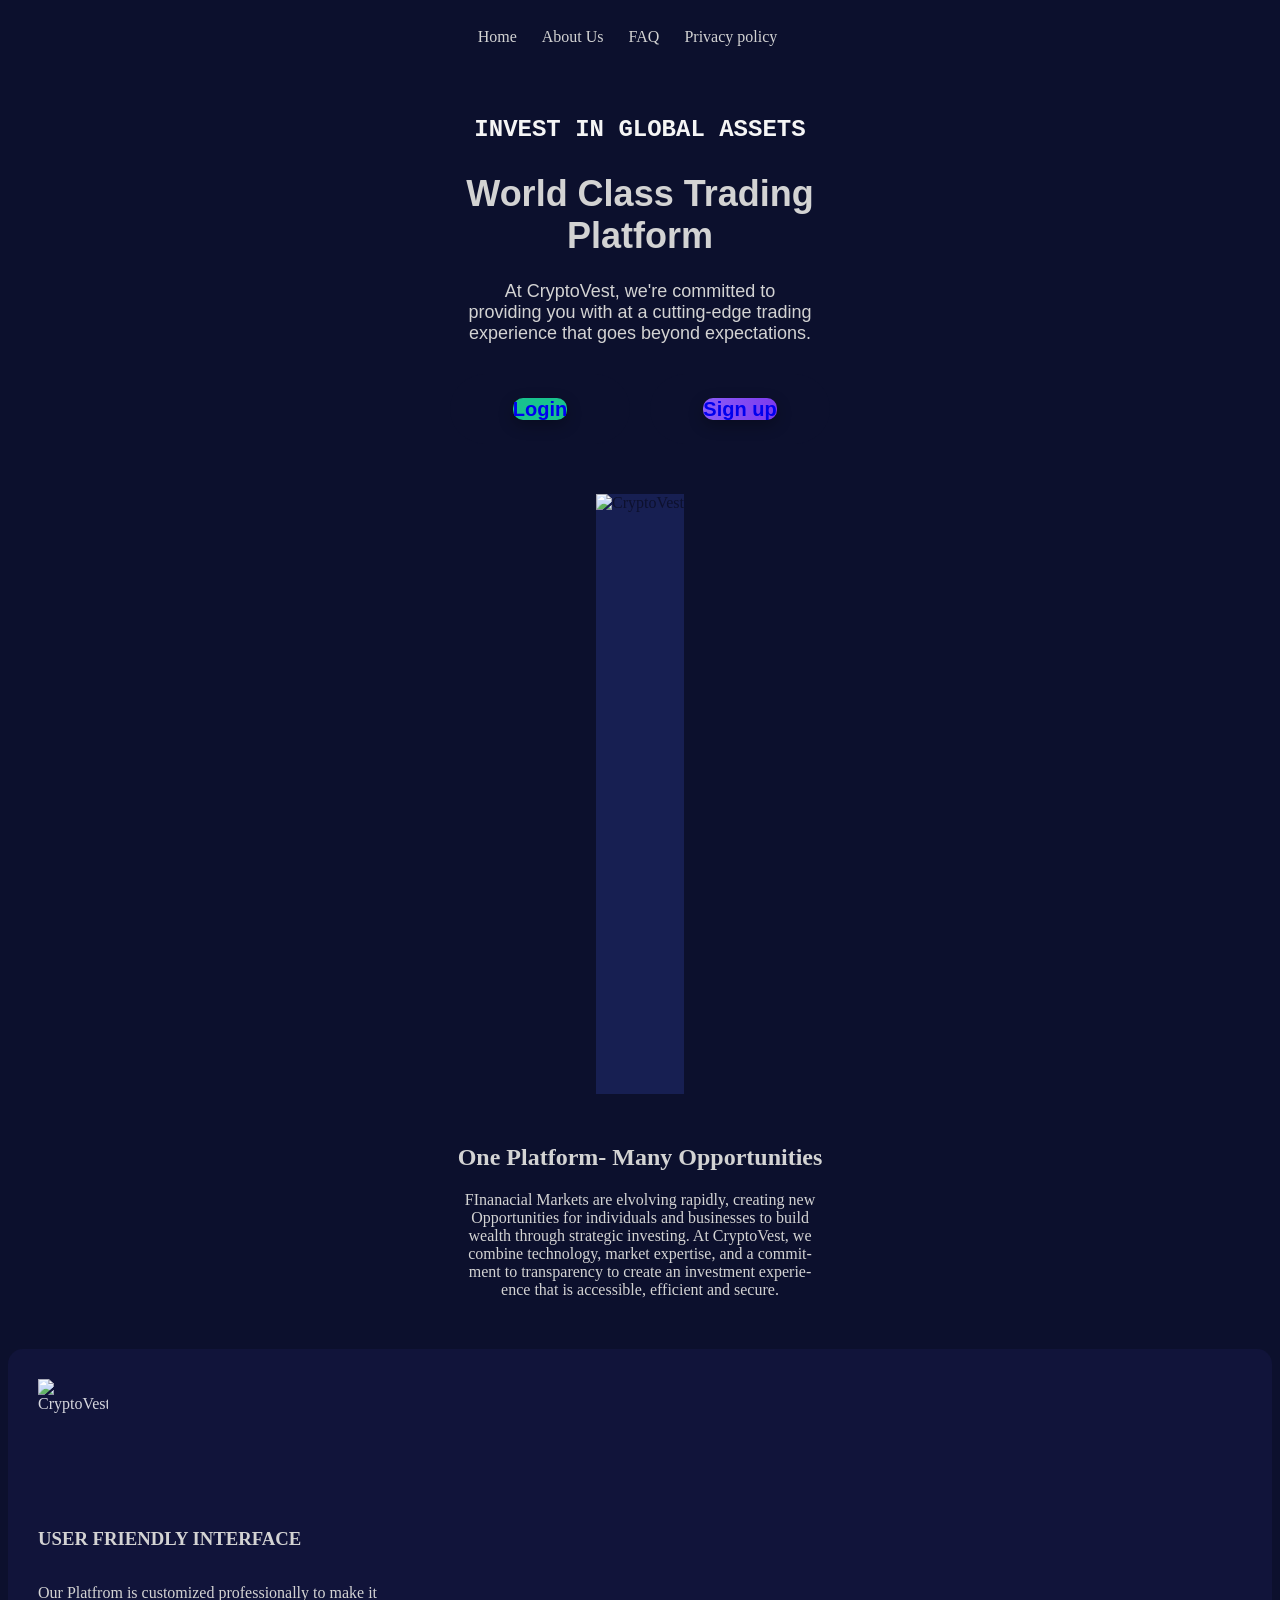
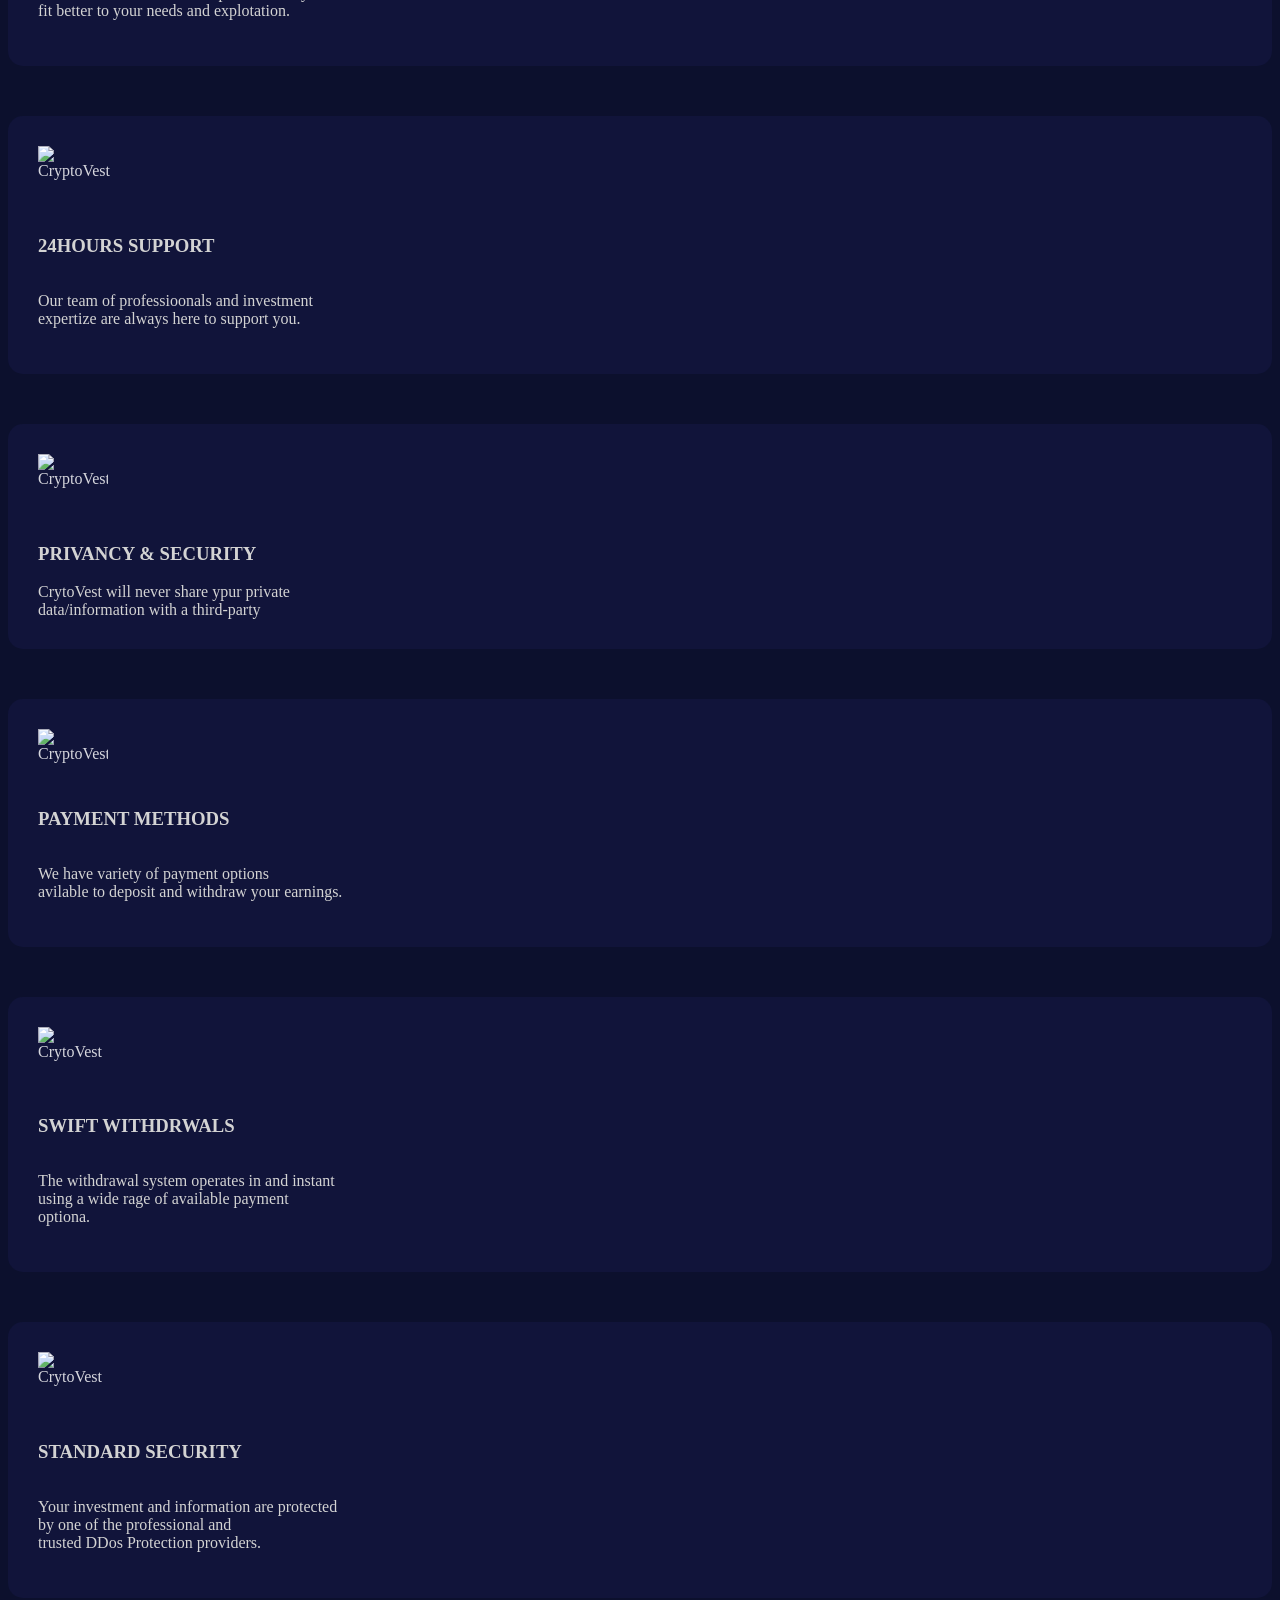
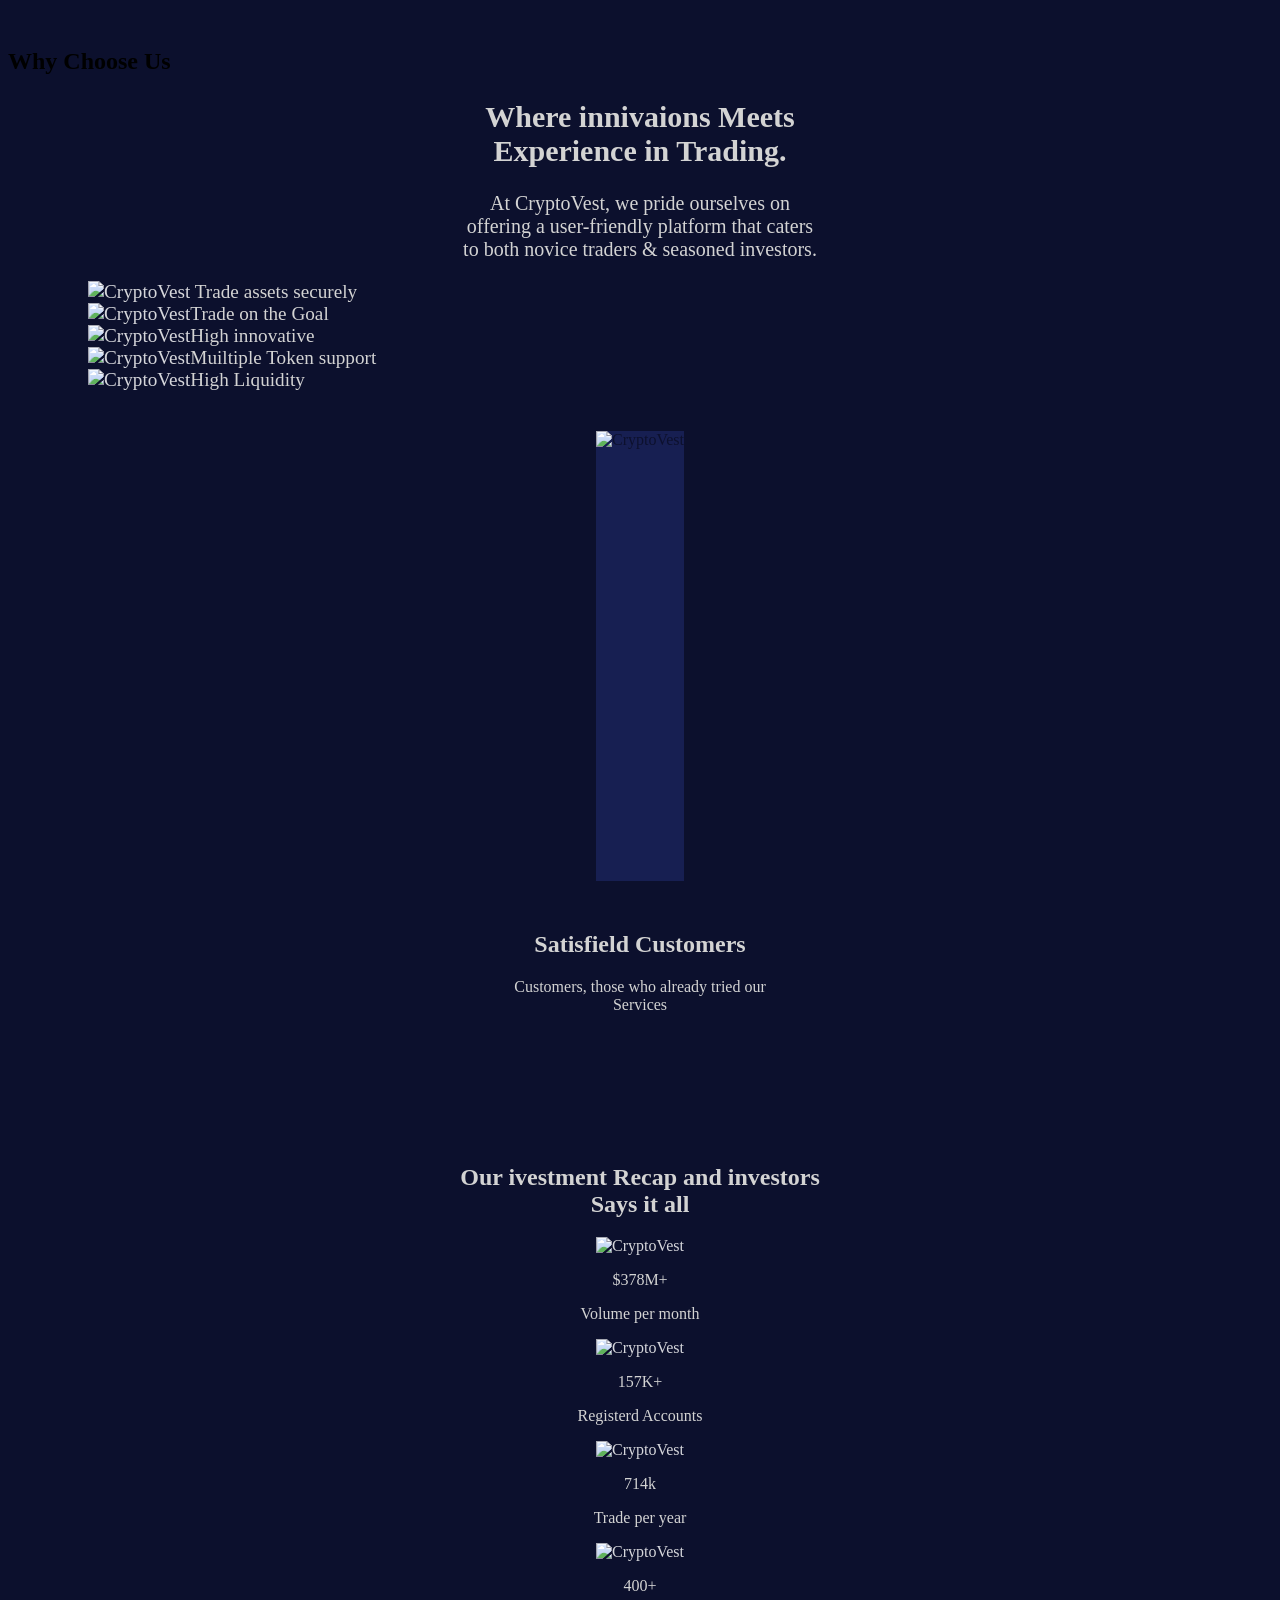
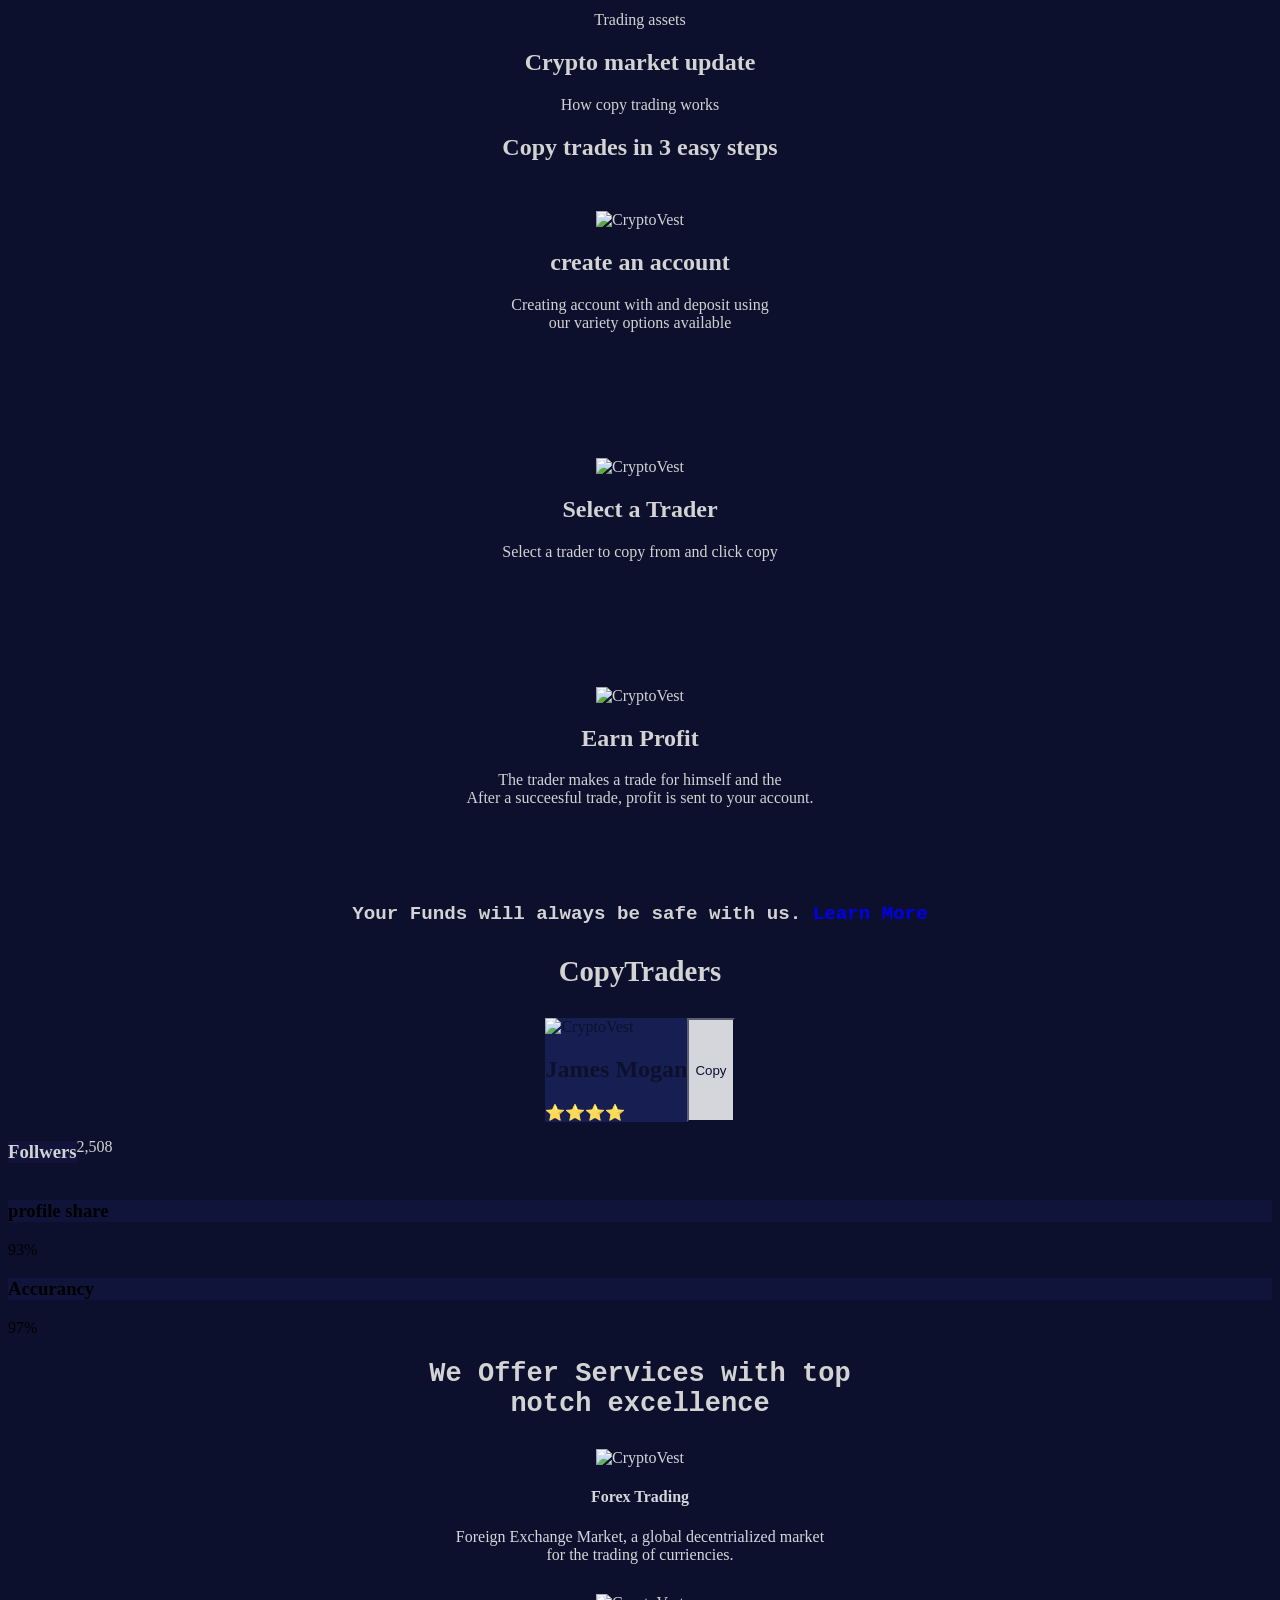
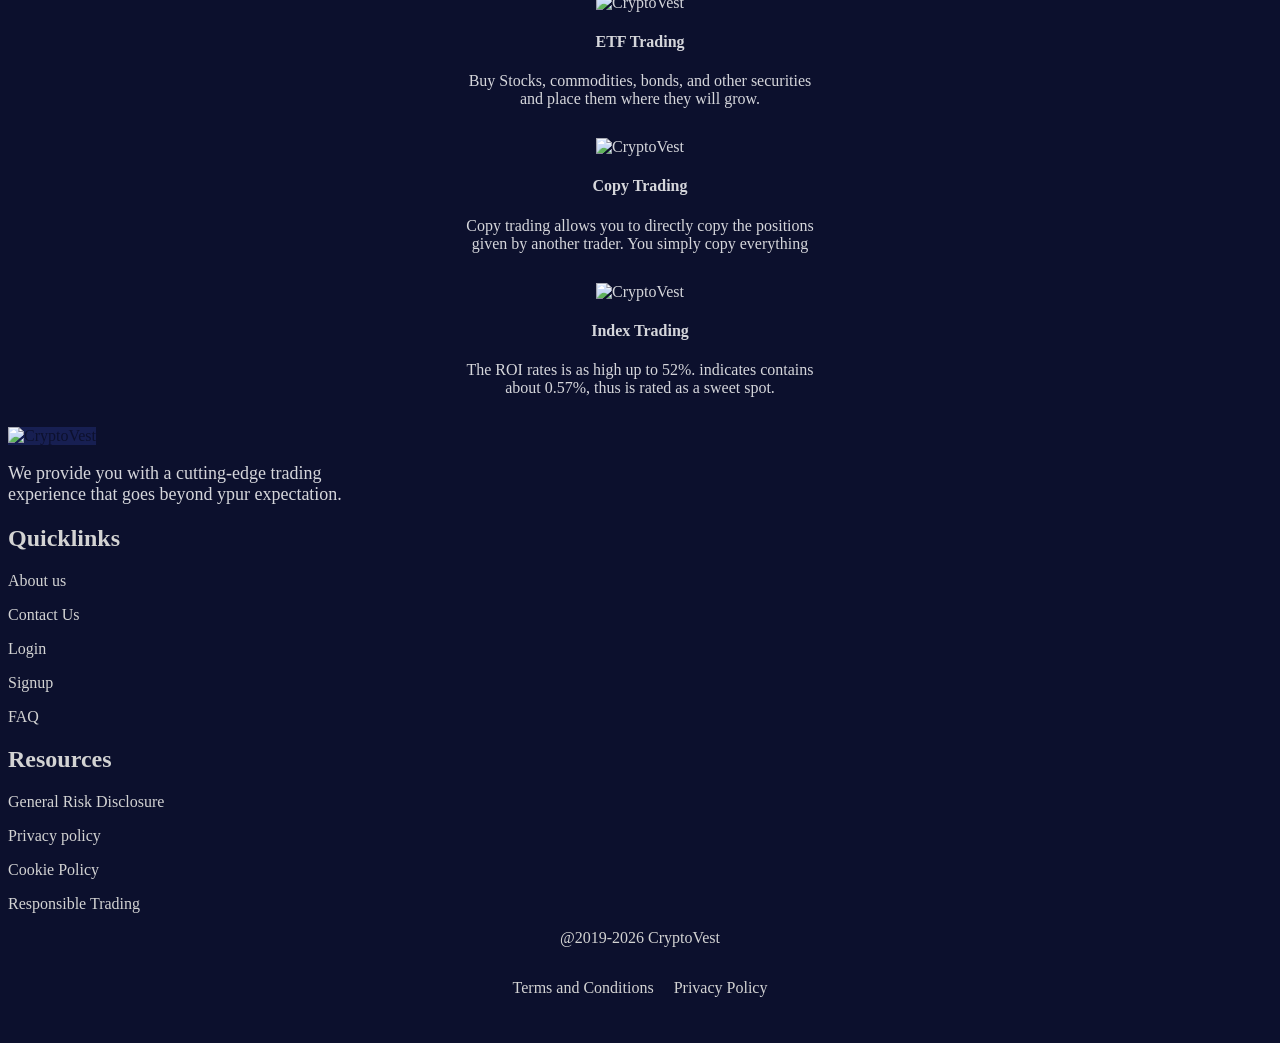
==== index.html @ 4ecdb41c "index.html" ====
<!DOCTYPE html>
<html lang="en">
<head>
    <meta charset="UTF-8">
    <meta name="viewport" content="width=device-width, initial-scale=1.0">
    <title>CrytoVest</title>
<link rel="stylesheet" href="style.css">
<header>
<nav>
 <a href="index.html">Home</a>
 <a href="About Us.html"> About Us </a>
 <a href="FAQ.html"> FAQ</a>
 <a href="Privacy policy.html">Privacy policy</a>

<div class="mmm">
<div class="cryptohopper-web-widget" data-id="2" data-chart_color="#ffffff" data-text_color="#ffffff" data-background_color="#e5e7eb" data-realtime="on" data-ticker_position="header"></div>
<script src="https://www.cryptohopper.com/widgets/js/script"></script>
</div>
</header>
</head>
<body>


    
    <div class="A">
    <h2>INVEST IN GLOBAL ASSETS</h2>  
</div>

<div class="B">
<h1> World Class Trading <br> Platform</h1>
    <p> At CryptoVest, we're committed to <br> providing you with at a cutting-edge trading <br> experience that goes beyond expectations.</p>
</div>
  

<div class="C">
<button class="button"> <a href="login.html" class="signin">Login</a></button>
<button class="button"> <a href="signup.html" class="signup">Sign up</a></button>
</div>
  

<div class="D">
    <img src="https://files.catbox.moe/qp1bqv.png" alt="CryptoVest" height="600">
</div>


<div class="E">
    <h2> One Platform- Many Opportunities</h2>
 <p>FInanacial Markets are elvolving rapidly, creating new <br> Opportunities for individuals and businesses to build <br> wealth through strategic investing. At CryptoVest, we <br> combine technology, market expertise, and a commit- <br>ment to transparency to create an investment experie- <br> ence that is accessible, efficient and secure.<br></p>
</div>

<div class="F">
   <img src="https://files.catbox.moe/lza3ss.png" alt="CryptoVest" width="70" height="130" class="lol">
    <h3> USER FRIENDLY INTERFACE</h3>
    <p>Our Platfrom is customized professionally to make it<br> fit better to your needs and explotation.</p>
</div>


<div class="F">
    <img src="https://files.catbox.moe/uslulf.png" alt="CryptoVest" width="80" height="70" class="lol">
    <h3> 24HOURS SUPPORT</h3>
   <p> Our team of professioonals and investment <br>
expertize are always here to support you. </p>
</div>

<div class="F">
   <img src="https://files.catbox.moe/e4zxoo.png" alt="CryptoVest" width="70" height="70" class="lol">
    <h3>PRIVANCY & SECURITY</h3>
 CrytoVest will never share ypur private <br> data/information with a third-party
</div>

<div class="F">
  <img src="https://files.catbox.moe/8wjk84.png" alt="CryptoVest" width="70" height="60" class="lol">  
    <h3>PAYMENT METHODS</h3>
 <p> We have variety of payment options<br>avilable to deposit and withdraw your earnings.</p>

</div>

<div class="F">
    <img src="https://files.catbox.moe/5gdxm7.png" alt="CrytoVest" width="70" height="70" class="lol">
    <h3>SWIFT WITHDRWALS</h3>
 <p> The withdrawal system operates in and instant <br> using a wide rage of available payment <br> optiona.</p>
</div>

<div class="F">
    <img src="https://files.catbox.moe/1wrn7l.png" alt="CrytoVest" width="70" height="70" class="lol">
    <h3> STANDARD SECURITY</h3>
<p> Your investment and information are protected <br> by one of the professional and <br> trusted DDos Protection providers.</p>

</div>
   
    <h2> Why Choose Us</h2>
</div>


<div class="H">
<h2> Where innivaions Meets <br> Experience in Trading.</h2>
<p> At CryptoVest, we pride ourselves on <br> offering a user-friendly platform that caters <br> to both novice traders & seasoned investors.</p>

</div>

<div class="I">
<ol>
<ul> <img src="https://files.catbox.moe/u08mlo.png" alt="CryptoVest" width="30" height="30" class="om"> Trade assets securely</ul>
<ul> <img src="https://files.catbox.moe/u08mlo.png" alt="CryptoVest" width="30" height="30" class="om">Trade on the Goal</ul>
<ul> <img src="https://files.catbox.moe/u08mlo.png" alt="CryptoVest" width="30" height="30" class="om">High innovative</ul>
<ul> <img src="https://files.catbox.moe/u08mlo.png" alt="CryptoVest" width="30" height="30" class="om">Muiltiple Token support</ul>
<ul>  <img src="https://files.catbox.moe/u08mlo.png" alt="CryptoVest" width="30" height="30" class="om">High Liquidity</ul>
</ul>
</ol>
</div>

<div class="J">
    <img src="https://files.catbox.moe/q86ql5.png" alt="CryptoVest" height="450">
</div>

<div class="K">
    <h2> Satisfield Customers</h2>
    <p> Customers, those who already tried our <br> Services</p>
</div>



<div class="L">
    <h2> Our ivestment Recap and investors<br> Says it all</h2>
</div>

<div class="M">
      <img src="https://files.catbox.moe/dacsqz.png" alt="CryptoVest" width="70" height="70" class="men">
    <p>$378M+</p>
    <p>Volume per month</p>
</div>

<div class="M">
    <img src="https://files.catbox.moe/g0pbql.png" alt="CryptoVest" width="70" height="70" class="men">
    <p>157K+</p>
    <p>Registerd Accounts</p>
</div>

<div class="M">
    <img src="  https://files.catbox.moe/rd3ar7.png" alt="CryptoVest" width="70" height="70" class="men">
    <p>714k</p>
    <p>Trade per year</p>
</div>

<div class="M">
    <img src="https://files.catbox.moe/seo4f4.png" alt="CryptoVest" width="70" height="80" class="men">
    <p>400+</p>
    <p>Trading assets</p>
</div>


<div class="N">
    <h2> Crypto market update</h2>
</div>
<div class="cryptohopper-web-widget" data-id="1" data-chart_color="#ffffff" data-table_style="dark" data-realtime="on" data-table_length="10"></div>
<script src="https://www.cryptohopper.com/widgets/js/script"></script>
   
<div class="O">
    <p>How copy trading works</p>
    <h2> Copy trades in 3 easy steps</h2>
</div>

<div class="P">
<img src="https://files.catbox.moe/nb12s1.png" alt="CryptoVest" width="40" height="40" class="men">
  <h2>create an account</h2>
  <p> Creating account with and deposit using <br> our variety options available</p>
</div>

<div class="P">
<img src=" https://files.catbox.moe/agdz2a.png" alt="CryptoVest" width="40" height="40" class="men">
 <h2>Select a Trader</h2>
<p> Select a trader to copy from and click copy</p>
</div>

<div class="P">
    <img src="  https://files.catbox.moe/n7u0m1.png" alt="CryptoVest" width="40" height="40" class="men">
    <h2>Earn Profit</h2>
<p> The trader makes a trade for himself and the <br> After a succeesful trade, profit is sent to your account.</p>
</div>
    
<div class="Q">
<h4> Your Funds will always be safe with us. <a href="signup.html">Learn More</a></h4>
</div>

<div class="R">
    <h2>CopyTraders</h2>
</div>


<div class="trader">
<div class="top-section"></div>
<div class="profile">
<img src="image16.png" alt="CryptoVest" width="70" height="70">
<div>
<h2> James Mogan</h2>
<div class="stars">⭐⭐⭐⭐</div>
</div>
</div>

<button class="copy">Copy</button>
</div>

<div class="yes">
 <h3>Follwers</h3>
<p> 2,508</p>
</div>

<div class="Yes">
<h3>profile share</h3>
<p>93%</p>
</div>

<div class="Yes">
    <h3> Accurancy</h3>
<p>97%</p>
</div>

<div class="T">
<h2> We Offer Services with top <br> notch excellence</h2>
</div>


<div class="U">
    <img src="https://files.catbox.moe/spjol7.png" alt="CryptoVest" width="350" height="100" class="love">
 <h4>Forex Trading</h4>
<p> Foreign Exchange Market, a global decentrialized market <br> for the trading of curriencies.</p>
</div>

<div class="U">
<img src="https://files.catbox.moe/3w844k.png" alt="CryptoVest" width="350" height="100" class="love">
<h4>ETF Trading</h4>
<p>Buy Stocks, commodities, bonds, and other securities<br> and place them where they will grow.</p>
</div>

<div class="U">
<img src="  https://files.catbox.moe/7kzakl.png" alt="CryptoVest" width="300" height="200" class="love">
<h4>Copy Trading</h4>
<p>Copy trading allows you to directly copy the positions <br> given by another trader. You simply copy everything</p>
</div>

<div class="U">
<img src="https://files.catbox.moe/62k4wr.png" alt="CryptoVest" width="290" height="170" class="love">
<h4>Index Trading</h4>
<p>The ROI rates is as high up to 52%. indicates contains<br> about 0.57%, thus is rated as a sweet spot.</p>
</div>


<div class="V">
    <img src="https://files.catbox.moe/gvq5pj.png" alt="CryptoVest" width="90" height="70">
<p> We provide you with a cutting-edge trading <br> experience that goes beyond ypur expectation.</p>
</div>



<div class="W">
<h2>Quicklinks</h2>

<p><a href="About Us.html">About us</a></p>
<p><a href="Contact us.html">Contact Us</a></p>
<p><a href="login.html">Login</a></p>
<p><a href="signup.html">Signup</a></p>
<p><a href="Forgot Password.html"></a></p>
<p><a href="FAQ.html">FAQ</a></p>
</div>

<div class="X">
<h2>Resources</h2>

 <p><a href="General Risk.html"> General Risk Disclosure</a></p>
 <p><a href="Privacy policy.html">Privacy policy</a></p>
 <p><a href="Cookie Policy.html">Cookie Policy</a></p>
 <p><a href="Responsive Trading.html"> Responsible Trading</a></p>
</div>

 <footer>
 <div class="Y">
 <p>@2019-2026 CryptoVest</p>
 </div>

 <div class="Z">
 <p><a href="Terms.html">Terms and Conditions</a></p>
 <p><a href="Privacy policy.html">Privacy Policy</a></p>
 </div>
</footer>
</section>
</body>
</html>
---- style.css ----
* {
    background-color: #0C102D;
}

nav{
 display: flex;
flex-wrap: wrap;
justify-content:center;
background-color:transparent;
padding:20px;
 gap: 25px;
 color:lightgray;
 text-decoration: none;
 margin-bottom: 50px;
}

nav{
    .mmm {
    background-color: lightgrey;
    color: lightgray;
}
}

nav {
    a{
    color: lightgrey;
    text-decoration: none;
}
}

.logo {
    display: flex;
    flex-wrap: wrap;
 background-color:transparent;
 gap: 25px;
margin-left:auto;
color: lightgray;
}

.mmm {
    background-color: lightgrey;
      color: lightgray;
}


.A {
    text-align: center;
 color: whitesmoke;
font-family: 'Courier New', Courier, monospace;
margin-bottom: 30px;
}

.B {
    text-align: center;
    color:lightgray;
 font-family: 'Franklin Gothic Medium', 'Arial Narrow', Arial, sans-serif;
 font-size:large;
margin-bottom: 30px;
}

.C {
   display: flex;
  justify-content: center;
  margin-top: 20px;
 gap: 20px;
margin-bottom: 30px;
}

.C {
    button {
        width: 180px;
        height: 70px;
        border: none;
        border-radius: 40px;
        font-size: 20px;
        font-weight: 600;
        color: lightgrey;
        cursor: pointer;
        
   
    }
   .signin {
     background: #18c28e;
     height: 150px;
     width: 500px;
     border: none;
    border-radius: 10px;
    text-decoration: none;
}
   .signup {
     height: 150px;
     width: 500px;
     border: none;
     text-decoration: none;
     border-radius: 10px;
     background: linear-gradient(
        90deg,
        #8b5cf6,
        #7c3aed
    );
   }
  .signin,
  .signup{
    box-shadow: 0 5px 15px rgba(0, 0, 0, .3);
  }
}



.D {
display: flex;
justify-content: center;
padding: 20px;
border: 10px;
mix-blend-mode: screen;
background: transparent;
margin-bottom: 30px;
}

.D {
    animation: zoomIn 1s ease-in-out;
}

@keyframes zoomIn {
    0% {
        transform: scale(0);
    }

    100% {
        transform: scale(1);
    }
}





.E {
    text-align: center;
 color:lightgray;
background: #0C102D;
margin-bottom: 50px;
}


.F {
.lol {
background: transparent;
mix-blend-mode: screen;
}
}

.lol {
    animation: float 3s ease-in-out infinite;
}

@keyframes float {
    0% {
        transform: translateY(0);
    }

    50% {
        transform: translateY(-15px);
    }

    100% {
        transform: translateY(0);
    }
}

 .F { display:grid;
color: lightgray;
padding: 30px;
border: 15px;
border-radius: 15px;
background: #11143a;
margin-bottom: 50px;

}
h3 {
background: #11143a;
}

.F {
    p {
        background:#11143a;
    }
}

.F{
    animation: zoomIn 1s ease-in-out;
}

@keyframes zoomIn {
    0% {
        transform: scale(0);
    }

    100% {
        transform: scale(1);
    }
}

.G {
    color: lightgray;
text-align: center;
}

.H {
  text-align:center;
    font-size: 20px;
   color: lightgray ;
}

.I {
  color: lightgray;
  font-size: larger;
}

.om {
background: transparent;
mix-blend-mode: screen;
}


.J {
    animation: zoomIn 1s ease-in-out;
}

@keyframes zoomIn {
    0% {
        transform: scale(0);
    }

    100% {
        transform: scale(1);
    }
}

.J {
    background-color: transparent;
    mix-blend-mode: screen;
}

.K {
  text-align: center;  
color: lightgray;
}

.L {
    text-align: center;
  color: lightgray;
  margin-top: 150px;
}

.M {
.men {
background: transparent;
mix-blend-mode: screen;
}
}
.M { text-align: center;
 color: lightgray;
}

.men {
    animation: float 3s ease-in-out infinite;
}

@keyframes float {
    0% {
        transform: translateY(0);
    }

    50% {
        transform: translateY(-15px);
    }

    100% {
        transform: translateY(0);
    }
}



.N {
    text-align: center;
 color: lightgray;
}

.O {
    text-align: center;
 color: lightgray;
}

.P {
text-align: center;
color: lightgray;
padding: 30px;
margin-bottom: 50px;
border-radius: 50%;
position: relative;
.you {
    background-color: transparent;
    mix-blend-mode: screen; 
    }
}


.P {
    h2 {
        background: transparent;
    }
p {
    background: transparent;
}
}

.you {
    animation: float 3s ease-in-out infinite;
}

@keyframes float {
    0% {
        transform: translateY(0);
    }

    50% {
        transform: translateY(-15px);
    }

    100% {
        transform: translateY(0);
    }
}

.J {
  padding: 20px;
  display: flex;
  justify-content: center;
 margin-bottom: 30px;
}

.J {
    background-color: transparent;
    
}


.Q {
  color: lightgray;
  text-align: center;
  font-size: larger;
  font-family: 'Courier New', Courier, monospace;
  margin-bottom: 100px;
  text-decoration: none;  
  margin-bottom: 30px;
    a {
    text-decoration: none;
  }
  }

 .R {
  color: lightgray;
  text-align: center;
  font-size: larger;
  margin-bottom: 30px;
 }

.trader {
  mix-blend-mode: screen;
  background: transparent;
  display: flex;
  justify-content: center;

 }


.copy {
   color: black;
   background: lightgray;
 }

.yes {
 color: lightgrey;
 display: flex;
 }

.T {
  color: lightgray;
  text-align: center;
  font-family: 'Courier New', Courier, monospace;
  font-size: large;
  margin-bottom: 30px;
}

.U {
  text-align: center;
  color: lightgray;
  mix-blend-mode: screen;
  background: transparent;
  margin-bottom: 30px;
}

.U {
    .love {
    background-color: transparent;
    mix-blend-mode: screen;
}
}


.love {
    animation: float 3s ease-in-out infinite;
}

@keyframes float {
    0% {
        transform: translateY(0);
    }

    50% {
        transform: translateY(-15px);
    }

    100% {
        transform: translateY(0);
    }
    }


.U {
   h4 {
   background: transparent;
  }
p {
   background: transparent;
 }
 }

.V {
  mix-blend-mode: screen;
  background: transparent;
}

.V {
p{
    color: lightgray;
    background: transparent;
    font-size: large;
 }
 }

.W {
 h2 {
   color: lightgray;
   background:transparent;
 }
 }


.W    {
     a{
     color: lightgray;
     background: transparent;
     text-decoration: none;
     }
     }

.X{
 h2 {
     color: lightgray;
     background: transparent;
     }
     }

.X    {
      a {
     color: lightgray;
     background: transparent;
     text-decoration: none;
 }
 }

.Y   {
p    {
     display:flex;
     justify-content: center;
     color: lightgray;
     background: transparent;
    }
    }

.Z {
     display: flex;
     justify-content: center;
     gap: 20px;
     margin-bottom: 30px;
}
.Z {
    a{
    color: lightgray;
    text-decoration: none;
}
}


.Jo {
     color:lightgray;
     text-align: center;
     background: transparent;
    }

.Jos {
     font-family: 'Franklin Gothic Medium', 'Arial Narrow', Arial, sans-serif; 
     font-weight: 100;
     font-size: larger;
   } 



.Jona {
     font-size: large;
     background: transparent;
    }
      
 .Jona {
    h3 {
     background: transparent;
    }
    }

.Mercy {
     text-align: center;
     color:lightgray;
     background: #0C102D;
     margin-top: 200px;
     margin-bottom: 50px;
}

.Eses {
     text-align: left;
     background: transparent;
     mix-blend-mode: screen;
      margin-top: 150px;
    }
.Eses {
    p{
      background: transparent;
      color: lightgray;
    }
h3  {
     background: transparent;  
    }   
a {
     color: li;
     background: transparent;
    }
}

.Ese {
     text-align: left;
   a {
     color: lightgray;
     text-decoration: none;
    }
h3 {
    color: lightgray;
    background: transparent;
}
}

.Fx {
.lolz {
background: transparent;
mix-blend-mode: screen;
}
}

.lolz {
    animation: float 3s ease-in-out infinite;
}

@keyframes float {
    0% {
        transform: translateY(0);
    }

    50% {
        transform: translateY(-15px);
    }

    100% {
        transform: translateY(0);
    }
}

.Fx { 
     text-align: left;  
     color: lightgray;
     padding: 30px;
     border: 15px;
     border-radius: 15px;
     background: #11143a;
     margin-bottom: 50px;

    }
h3  {
     background: #11143a;
}

.Fx {
    p {
    background:#11143a;
    }
}

.Fx{
    animation: zoomIn 1s ease-in-out;
}

@keyframes zoomIn {
    0% {
        transform: scale(0);
    }

    100% {
        transform: scale(1);
    }
}

.Law {
     color: lightgray;
     width: 80%;
     margin: auto;
    
     @media(max-width: 768px) {
     .Law {
        width: 100;
        margin: 0;
        padding-left: 15px;
        padding-right: 15px;
        text-align: left;
     }
     }

     }

.Lews {
     color: lightgray;
     width: 80%;
     margin: auto;
    
     @media(max-width: 768px) {
     .Lews {
        width: 100;
        margin: 0;
        padding-left: 15px;
        padding-right: 15px;
        text-align: left;
     }
     }
     .ll {
        margin-top: 20px;
     }
     }

.Aim {
     color: lightgray;
     width: 80%;
     margin: auto;
    
     @media(max-width: 768px) {
     .Aim {
        width: 100;
        margin: 0;
        padding-left: 15px;
        padding-right: 15px;
        text-align: left;
     }
     }

     }

.Aims {
    color: lightgray;
    width: 80%;
     margin: auto;
    
     @media(max-width: 768px) {
     .Aims {
        width: 100;
        margin: 0;
        padding-left: 15px;
        padding-right: 15px;
        text-align: left;
     }
     }

}

.Aems {
     color: lightgray;
    width: 80%;
     margin: auto;
    
     @media(max-width: 768px) {
     .Aems {
        width: 100;
        margin: 0;
        padding-left: 15px;
        padding-right: 15px;
        text-align: left;
     }
     }

     }

.Dads {
     color: lightgray;
     width: 80%;
     margin: auto;
    
     @media(max-width: 768px) {
     .Dads {
        width: 100;
        margin: 0;
        padding-left: 15px;
        padding-right: 15px;
        text-align: left;
     }
     }

    }

.Deds {
     color: lightgray;
    width: 80%;
     margin: auto;
    
     @media(max-width: 768px) {
     .Deds{
        width: 100;
        margin: 0;
        padding-left: 15px;
        padding-right: 15px;
        text-align: left;
     }
     }

    }

.AA {
     color: lightgray;
     width: 80%;
     margin: auto;
    
     @media(max-width: 768px) {
     .AA {
        width: 100;
        margin: 0;
        padding-left: 15px;
        padding-right: 15px;
        text-align: left;
     }
     }

.ll  { 
        margin-top: 20px;
    }
 }

.BB  {
      color: lightgray;
      margin-top: 50px;
      width: 80%;
     margin: auto;
    
     @media(max-width: 768px) {
     .AA {
        width: 100;
        margin: 0;
        padding-left: 15px;
        padding-right: 15px;
        text-align: left;
    }
     }

   
    }

  .CC {
      color: lightgray;
      margin-top:50px;
      width: 80%;
     margin: auto;
    
     @media(max-width: 768px) {
     .AA {
        width: 100;
        margin: 0;
        padding-left: 15px;
        padding-right: 15px;
        text-align: left;
    }
     }

   
    } 

.CCC {
     color: lightgray;
      margin-top: 50px;
    }

 .DD{
     color: lightgray;
     width: 80%;
     margin: auto;
     background: transparent;
     @media(max-width: 768px) {
     .DD{
        width: 100;
        margin: 0;
        padding-left: 15px;
        padding-right: 15px;
        text-align: left;
    }
}
h3 {
    background: transparent;
}
  .ll {
    margin-top: 20px;
 }

}

 .DD {
    p {
        margin-top: 50px;
    }
 }


.Esesz {
     text-align: left;
     background: transparent;
     mix-blend-mode: screen;
     margin-top: 50px;
     
    }
.Esesz {
    p{
      background: transparent;
      color: lightgray;
    }
h3  {
     background: transparent;

    }   
a {
     color: li;
     background: transparent;
    }
}

.Esez {
     text-align: left;
 a  {
     color: lightgray;
     text-decoration: none;
     margin-top: -50px;
    }
h3 {
    color: lightgray;
    background: transparent;
}
}


.sem{
     color: lightgray;
     width: 80%;
     margin: auto;
     background: transparent;
     @media(max-width: 768px) {
     .sem{
        width: 100;
        margin: 0;
        padding-left: 15px;
        padding-right: 15px;
        text-align: left;
    }
}
h3 {
    background: transparent;
}
   .ll {
    margin-top: 20px;
   }
}

 .ll {
    p {
        margin-top: 50px;
    }
 }


  

.RM {
      color: lightgray;
      } 

.em   {
     color: lightgray;
     span {
     color: red;
      }

     padding: 50px;
     border-radius: 20px;
     line-height: 20px;
     color: lightgray;
     margin-top: 20px;
     margin-bottom: 20px; 
    
    }
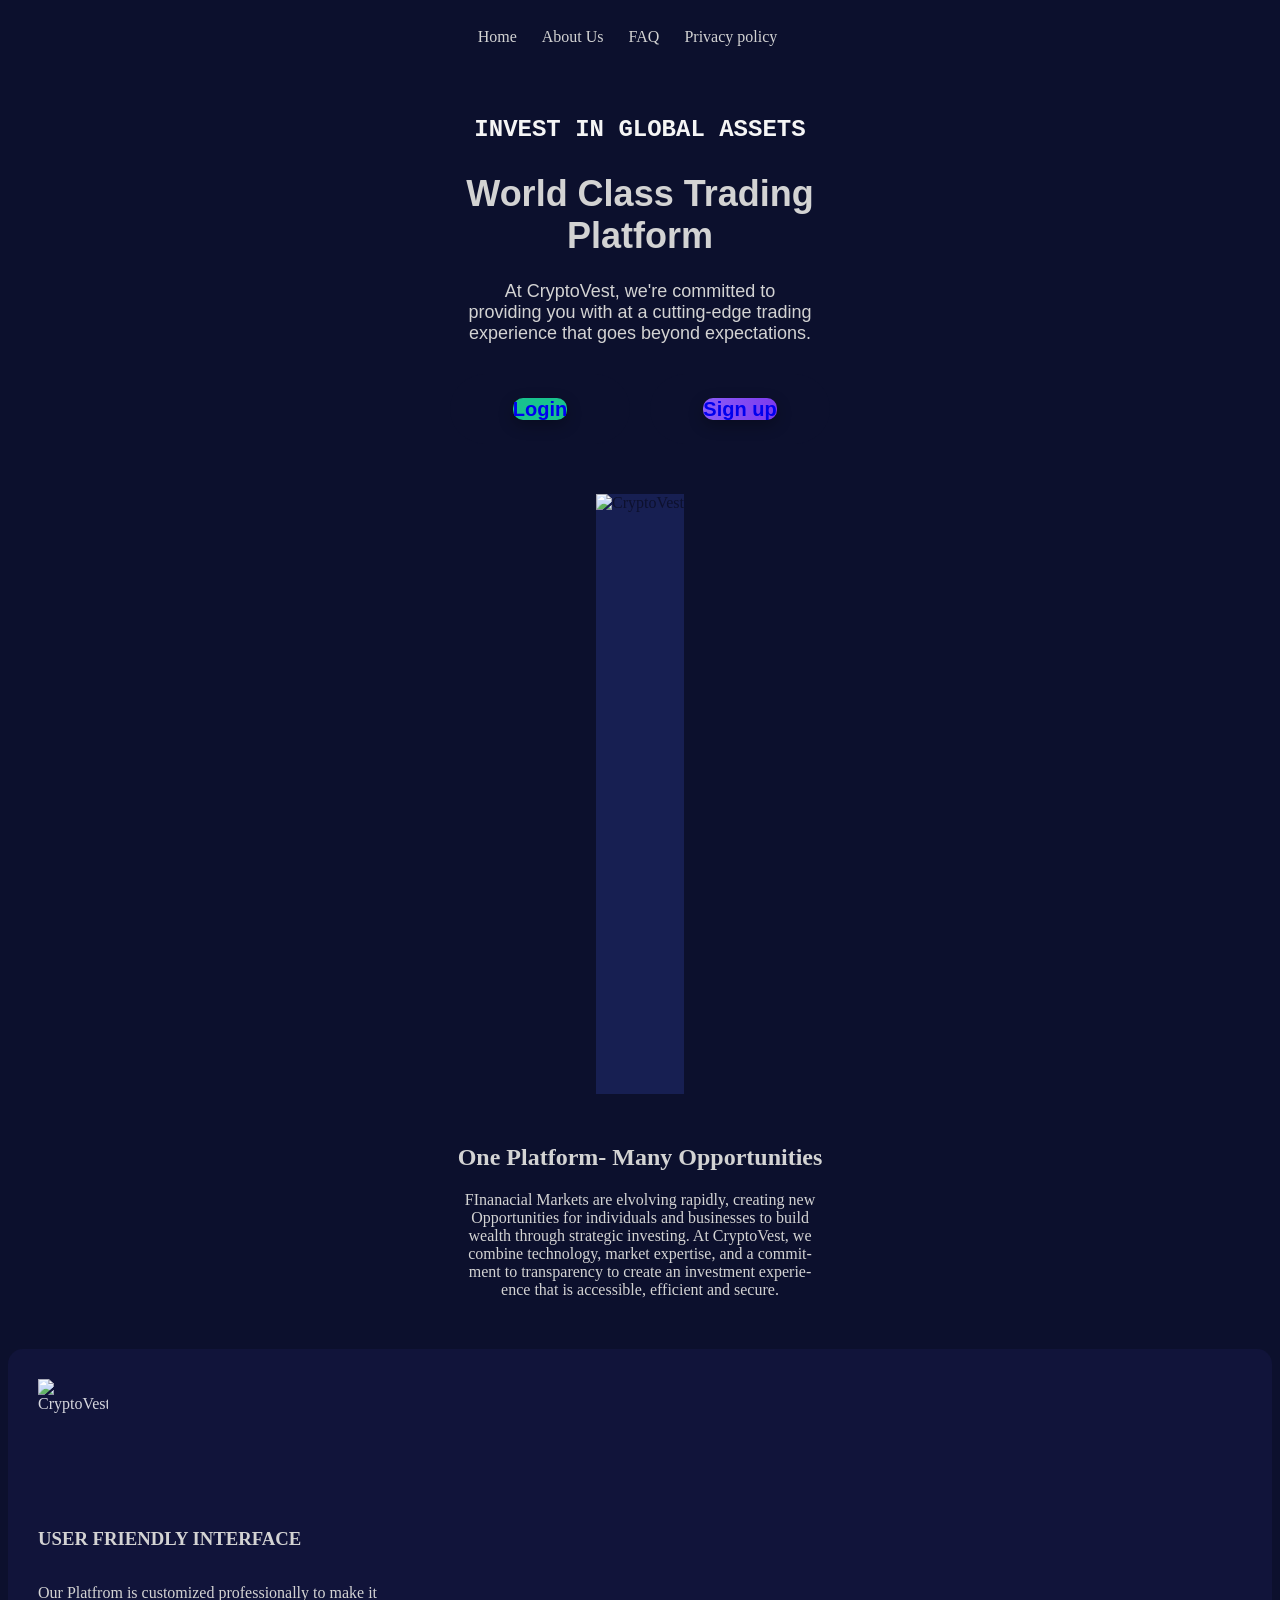
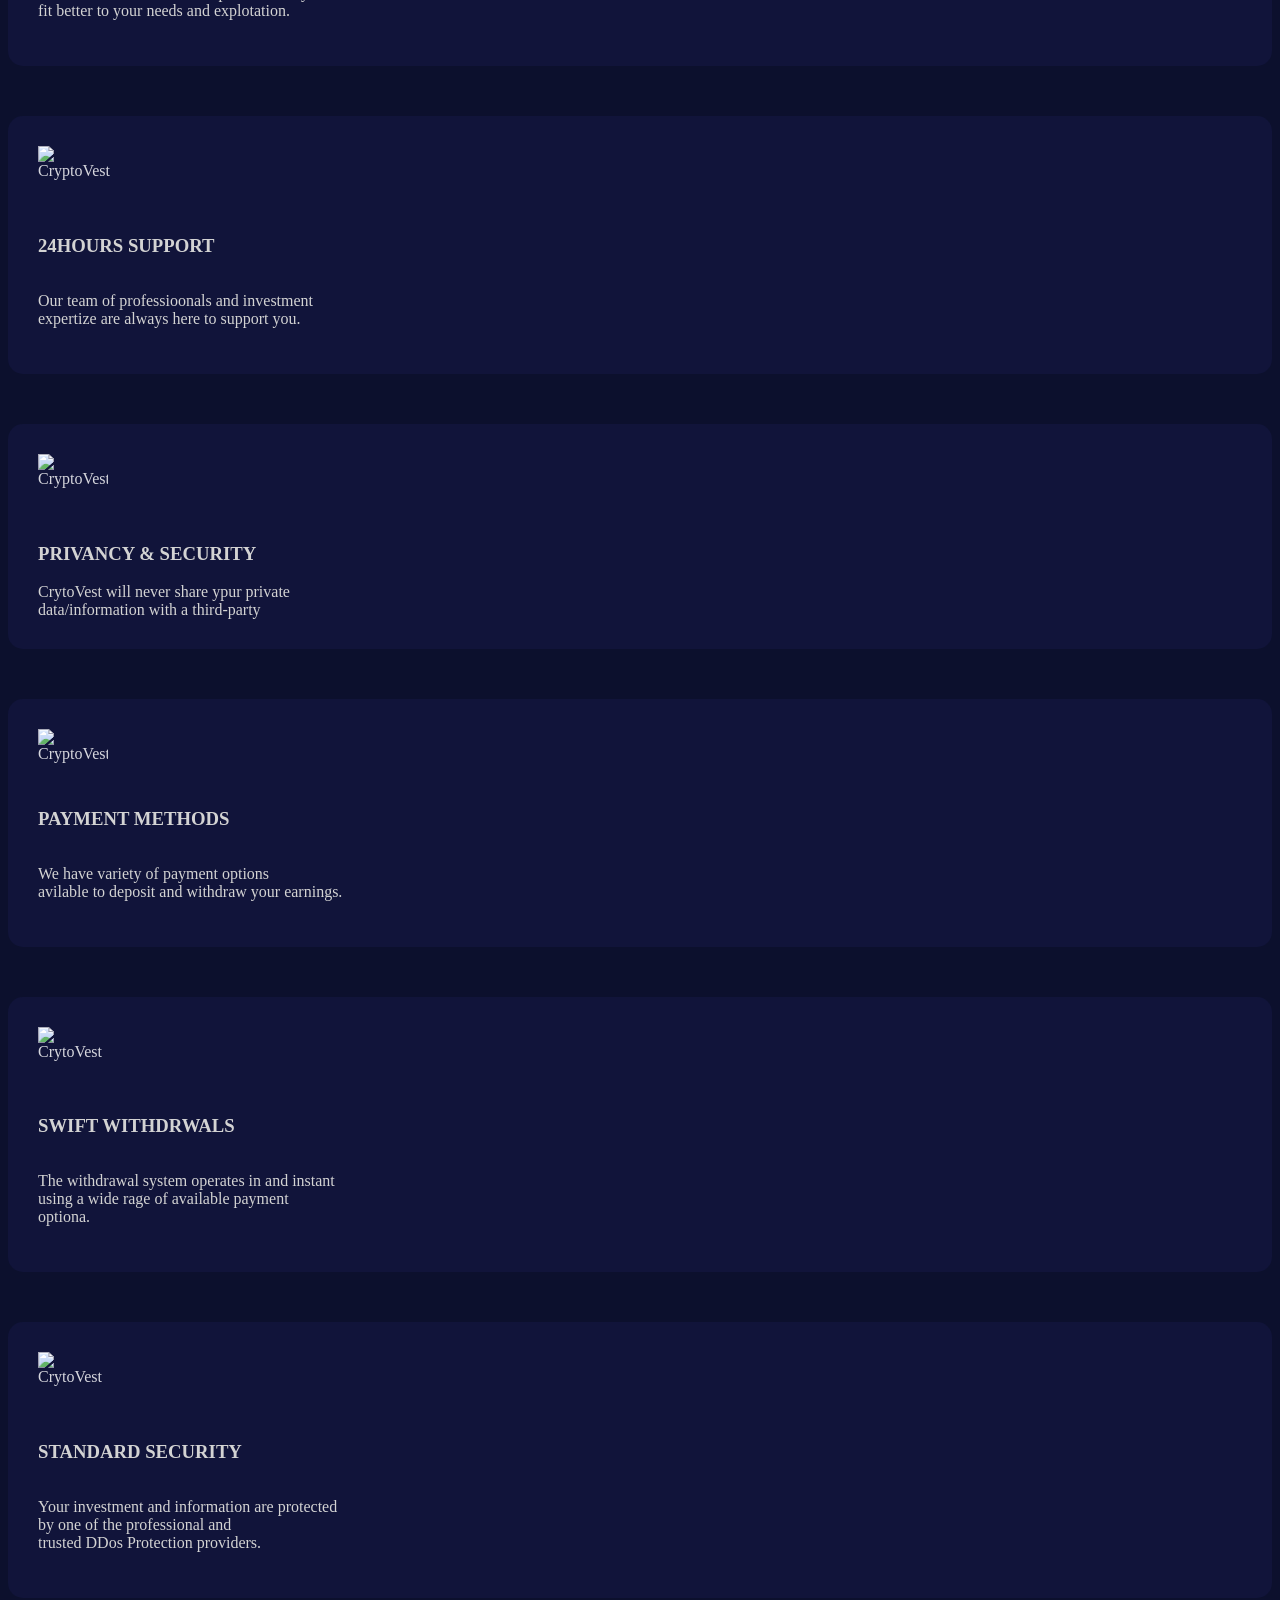
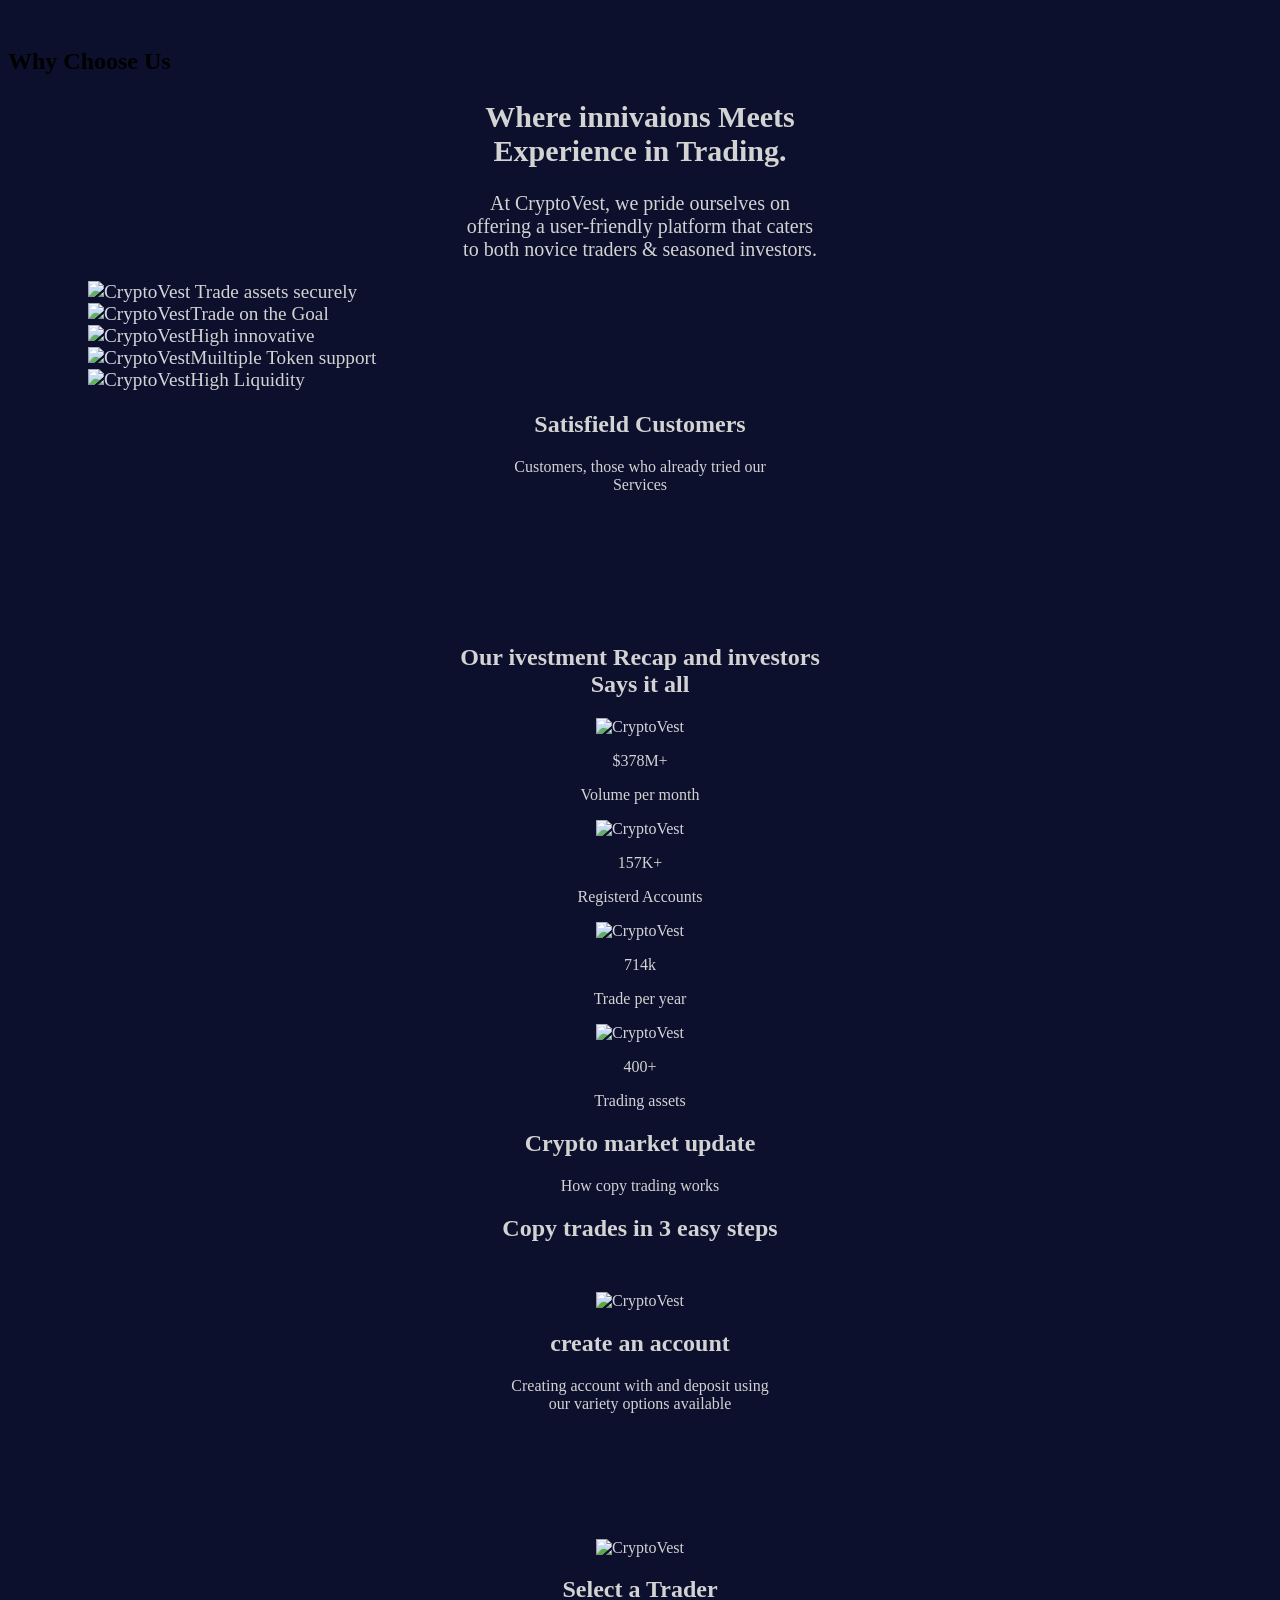
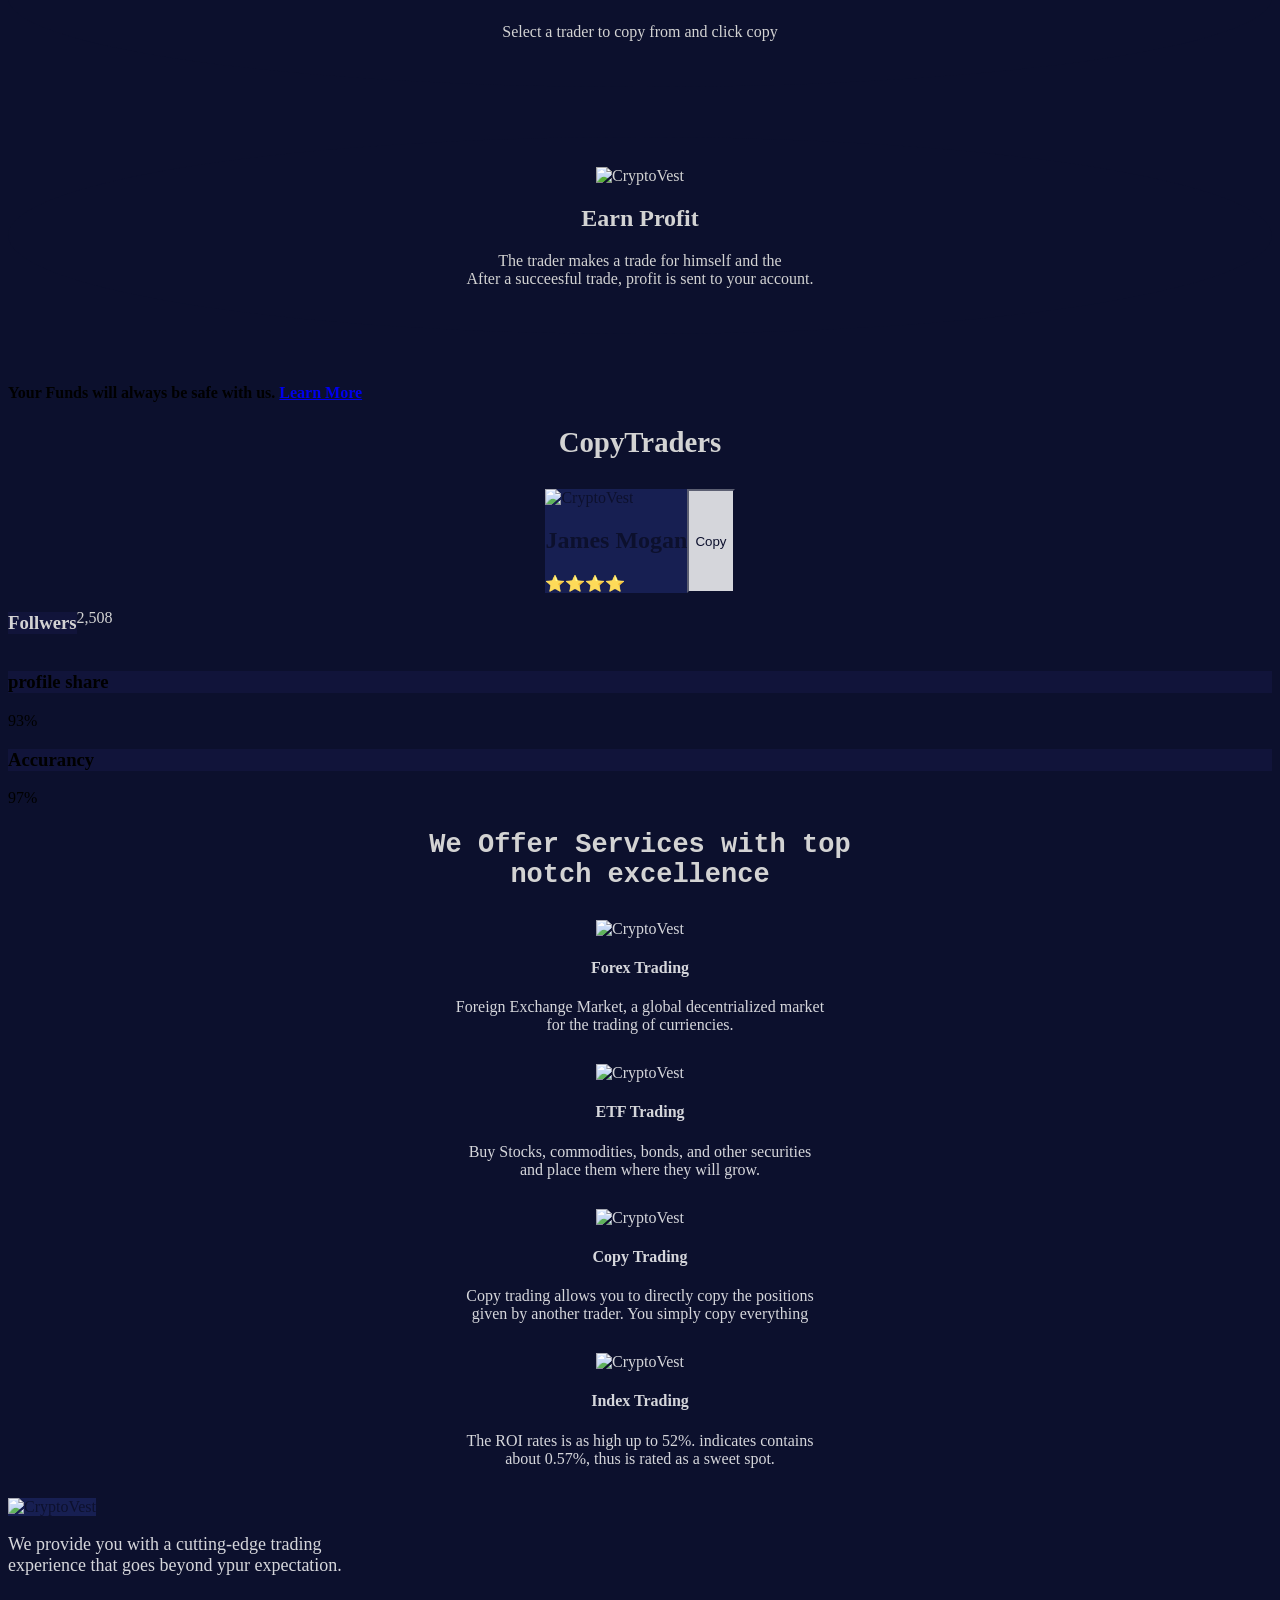
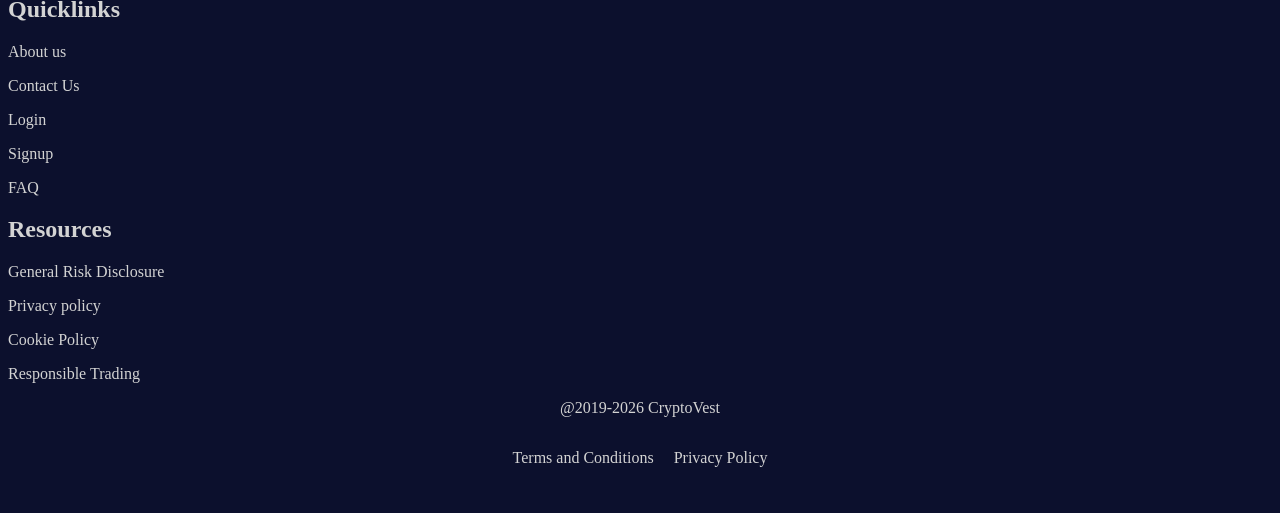
==== commit 78ff6777: "index.html" ====
--- a/index.html
+++ b/index.html
@@ -109,9 +109,7 @@
 </ol>
 </div>
 
-<div class="J">
-    <img src="https://files.catbox.moe/q86ql5.png" alt="CryptoVest" height="450">
-</div>
+
 
 <div class="K">
     <h2> Satisfield Customers</h2>
--- a/style.css
+++ b/style.css
@@ -237,11 +237,6 @@
     }
 }
 
-.J {
-    background-color: transparent;
-    mix-blend-mode: screen;
-}
-
 .K {
   text-align: center;  
 color: lightgray;
@@ -334,15 +329,6 @@
     }
 }
 
-.J {
-  padding: 20px;
-  display: flex;
-  justify-content: center;
- margin-bottom: 30px;
-}
-
-.J {
-    background-color: transparent;
     
 }
 
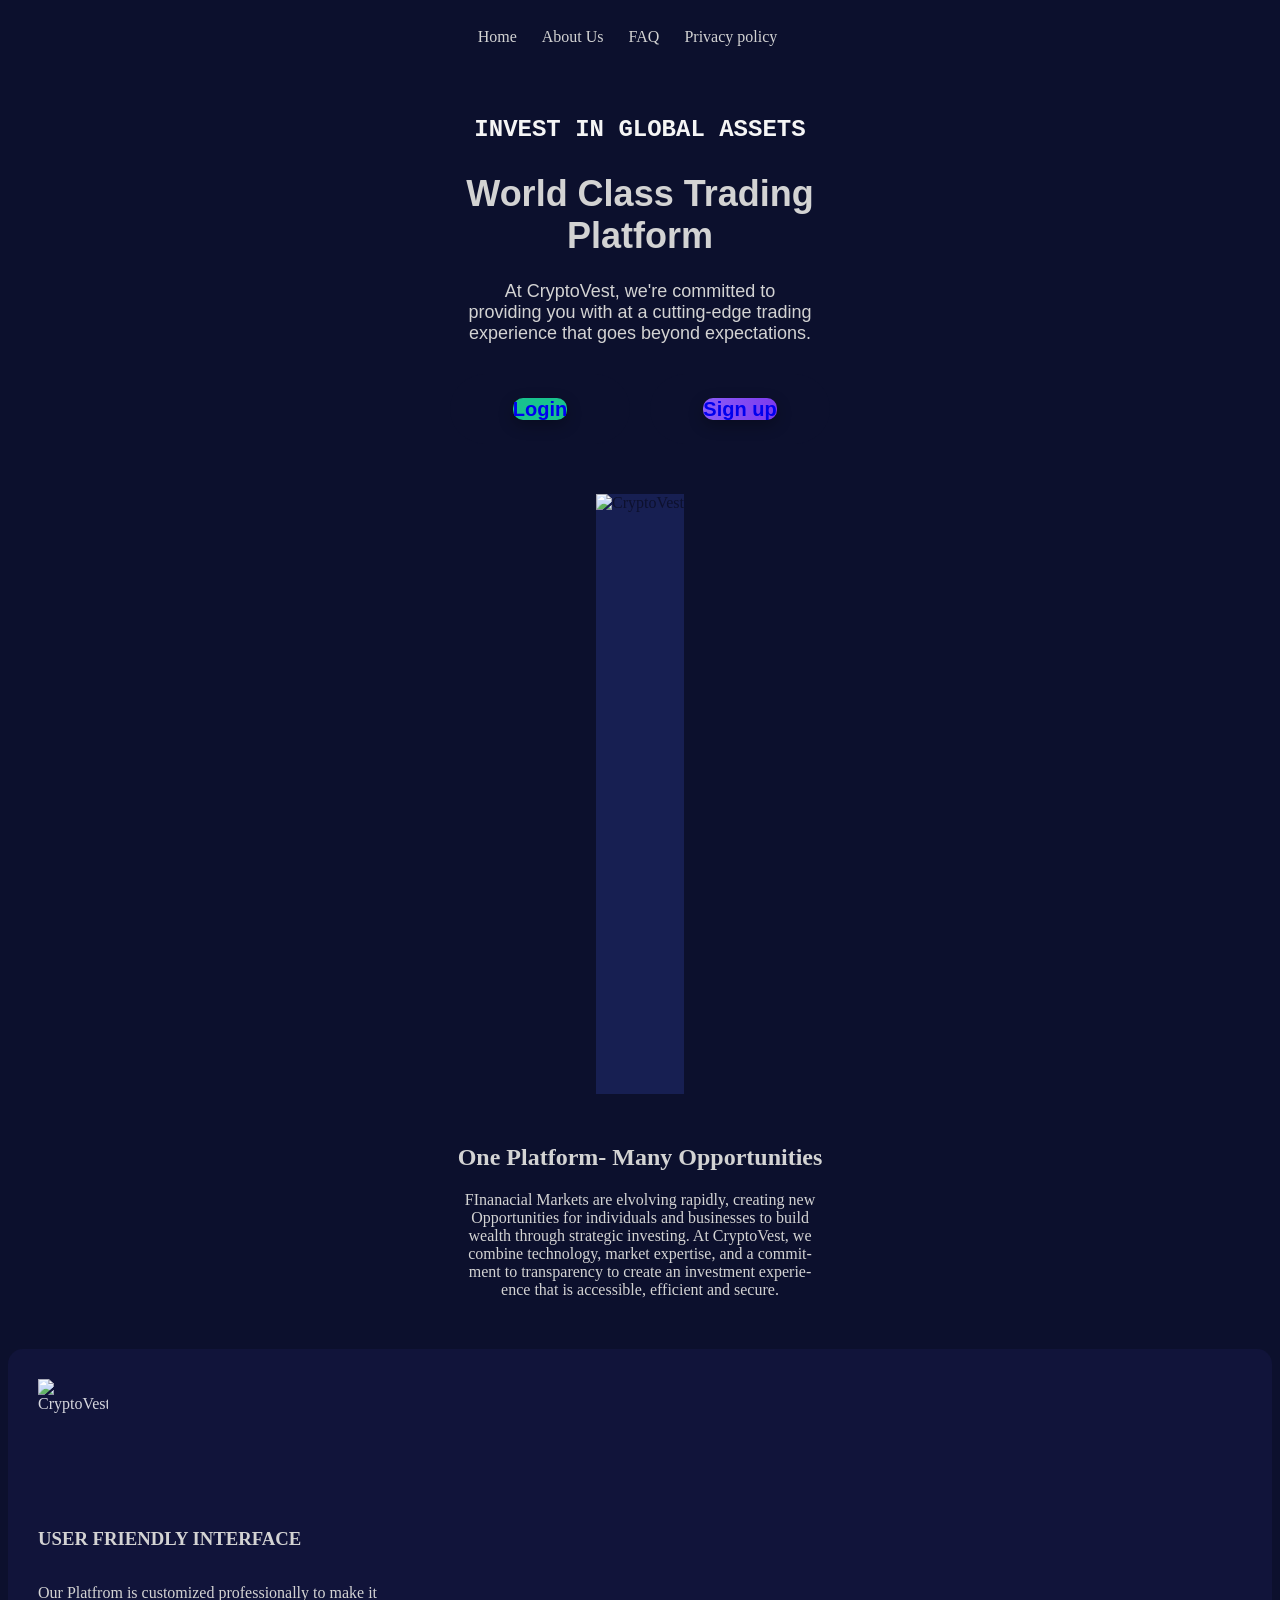
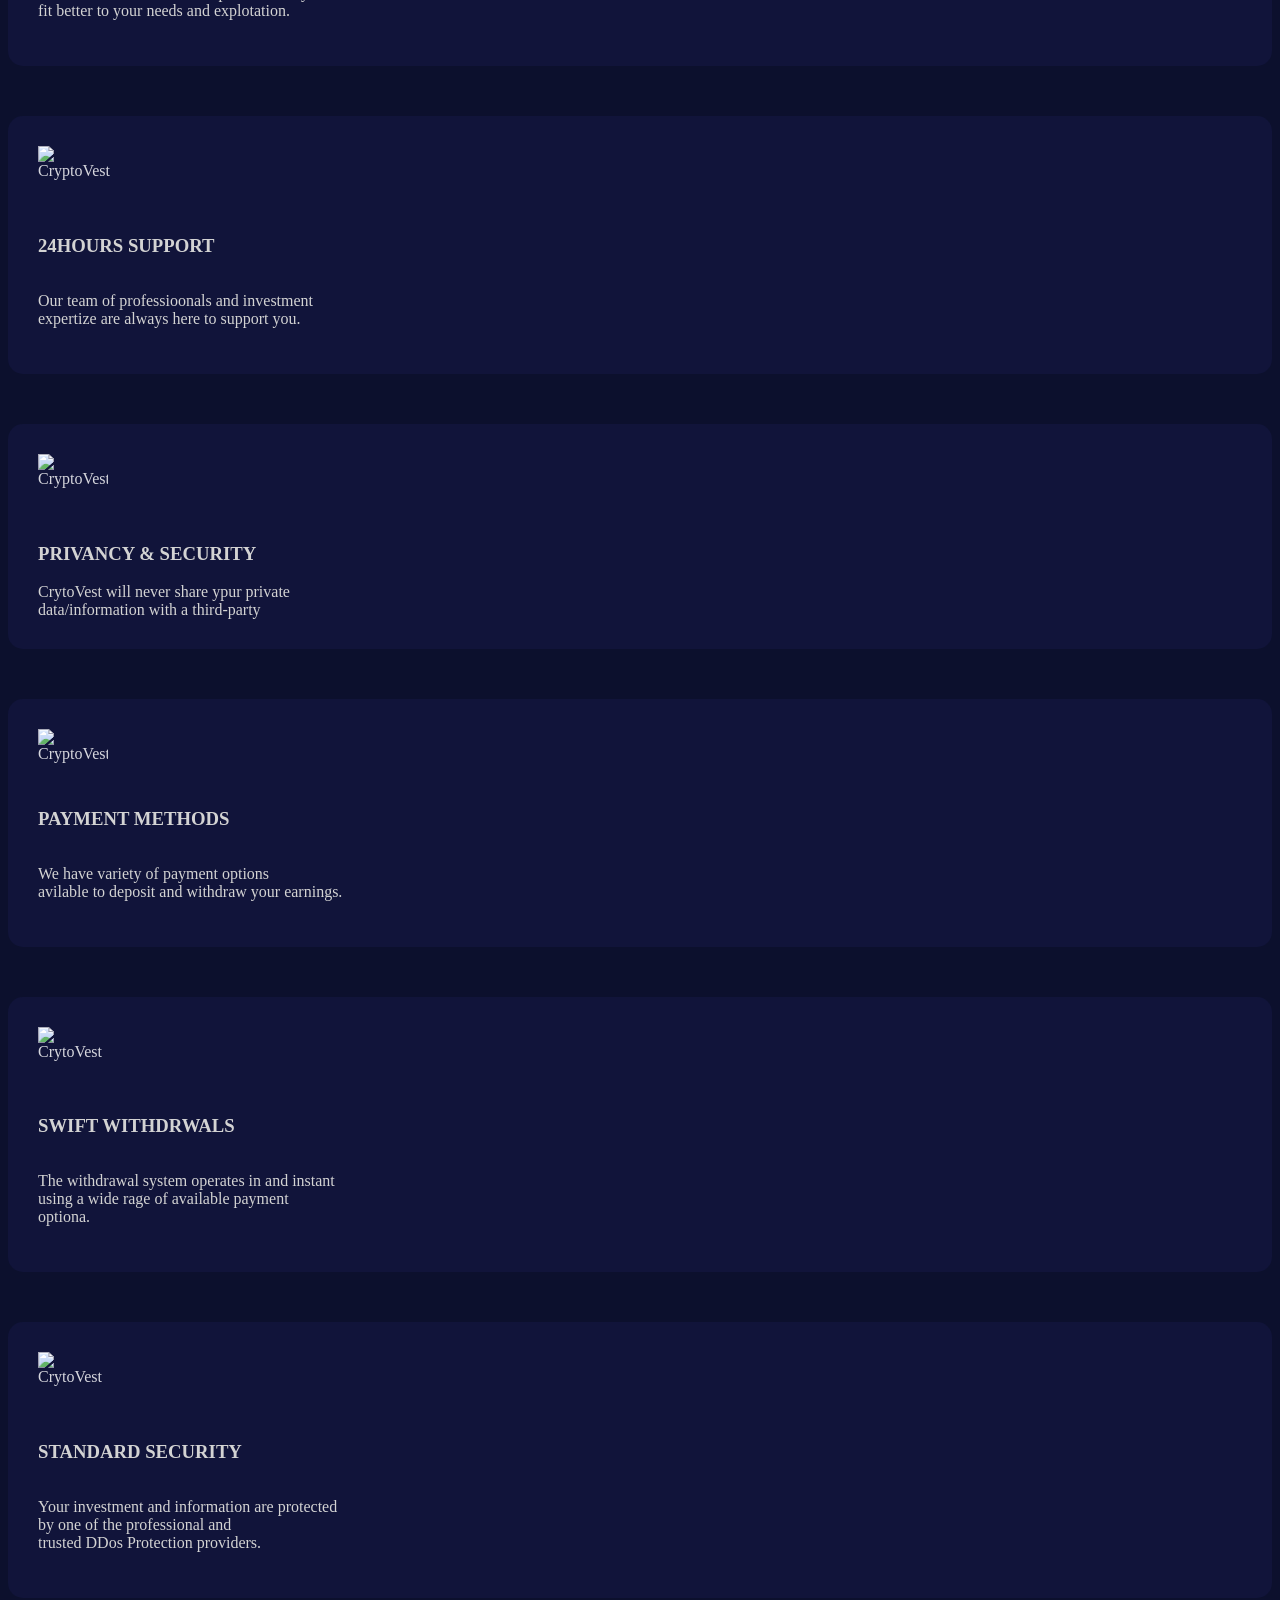
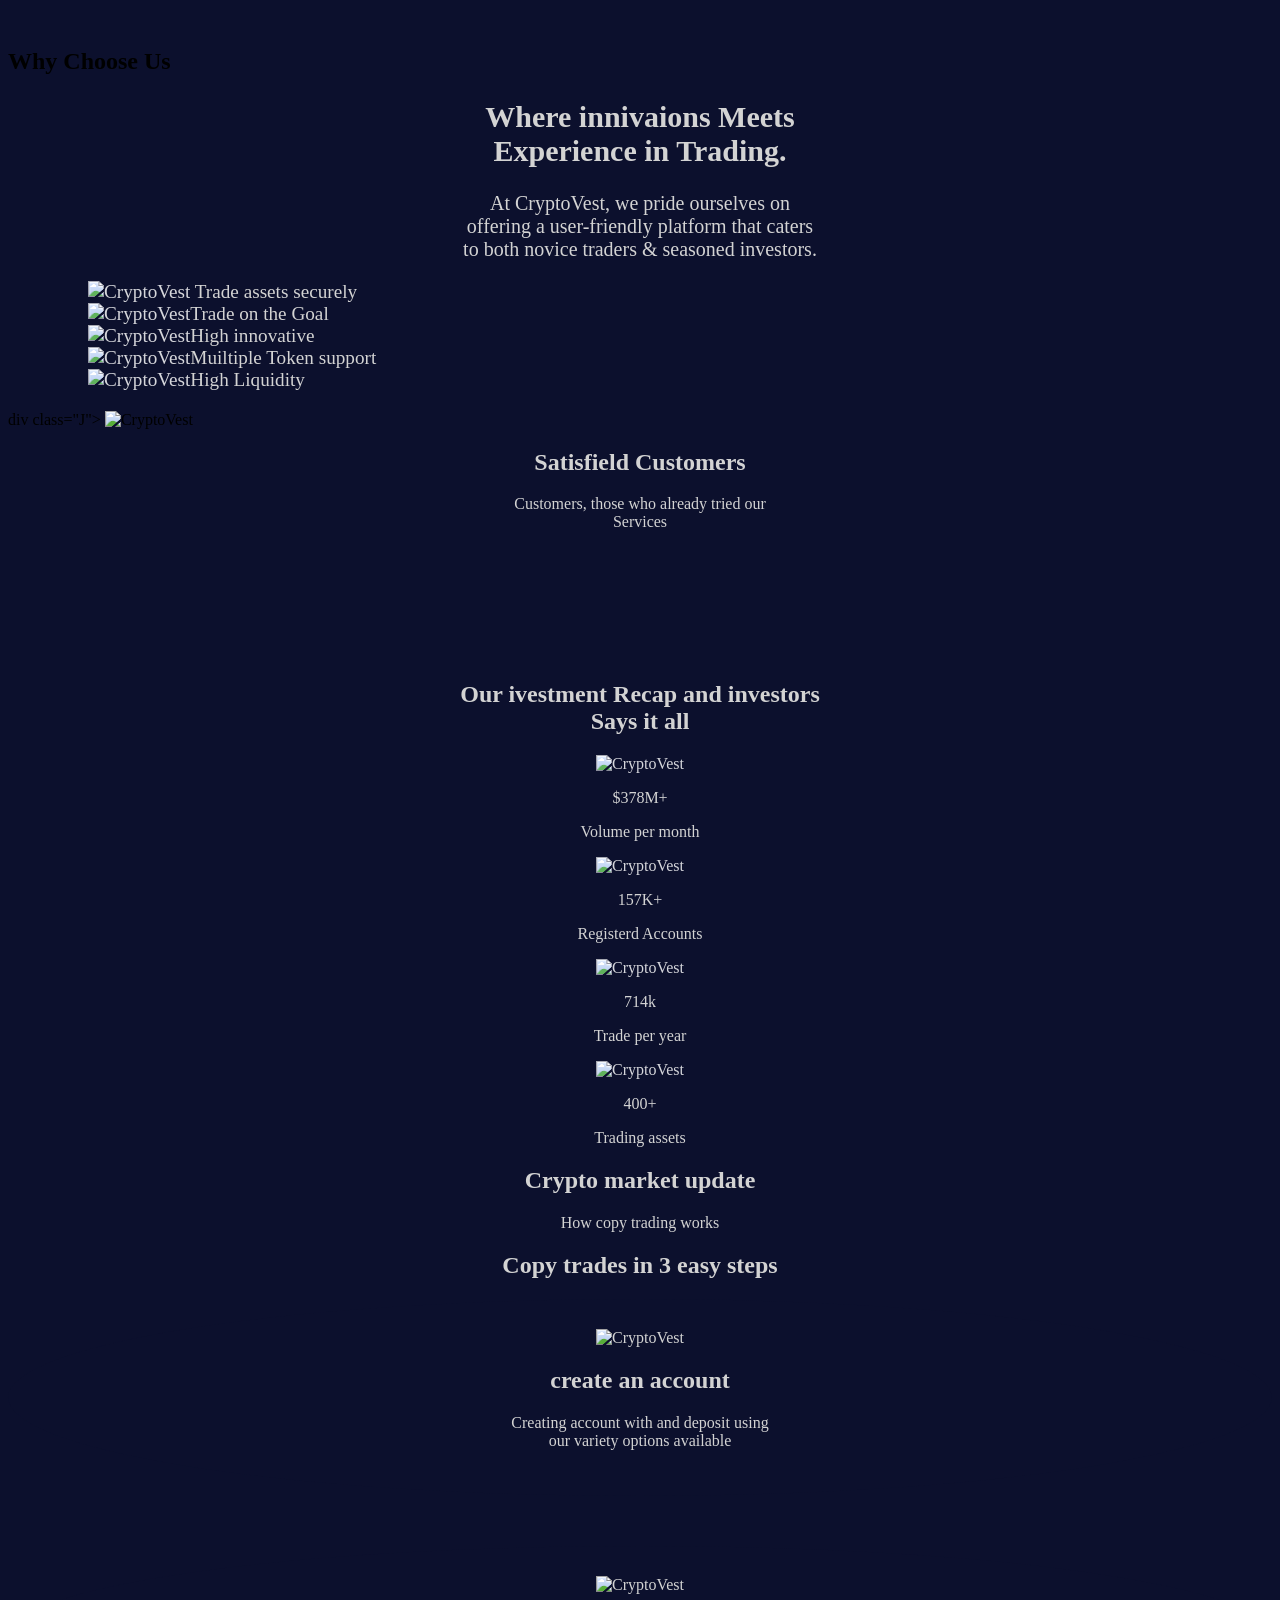
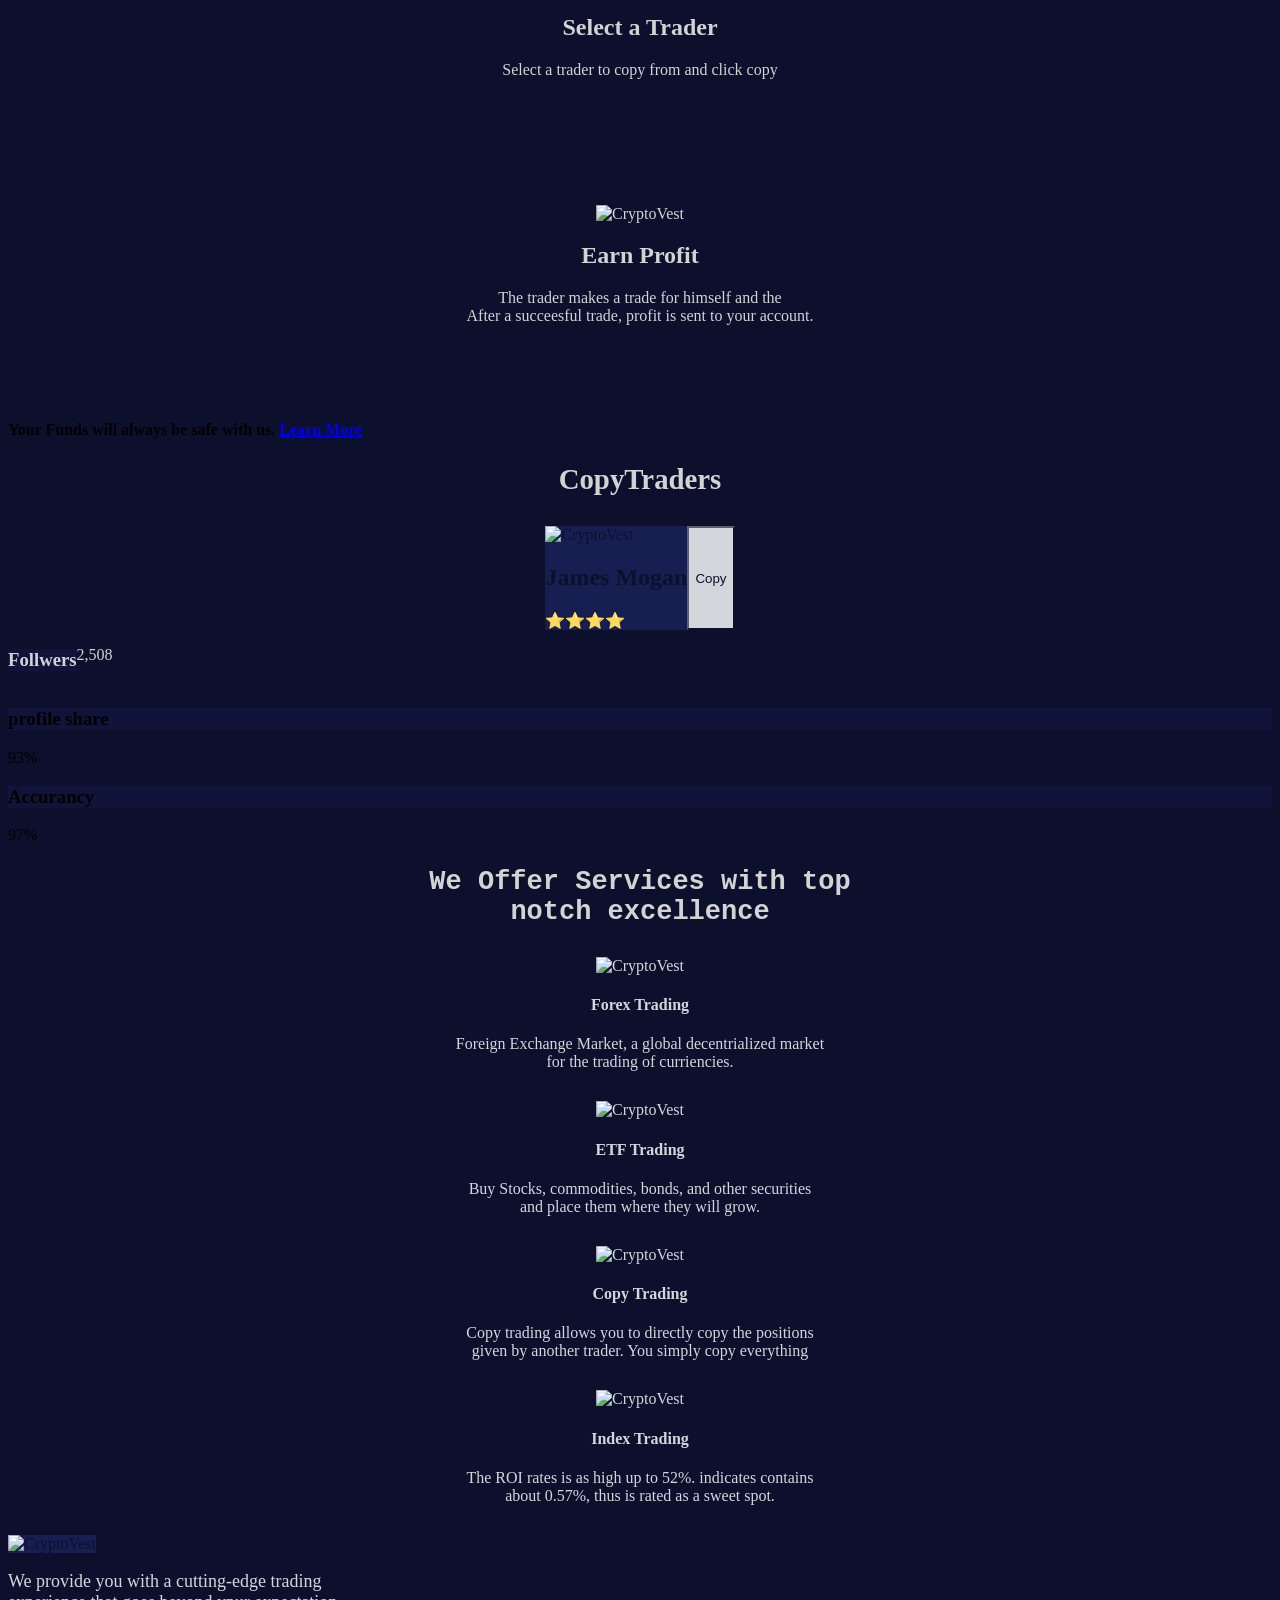
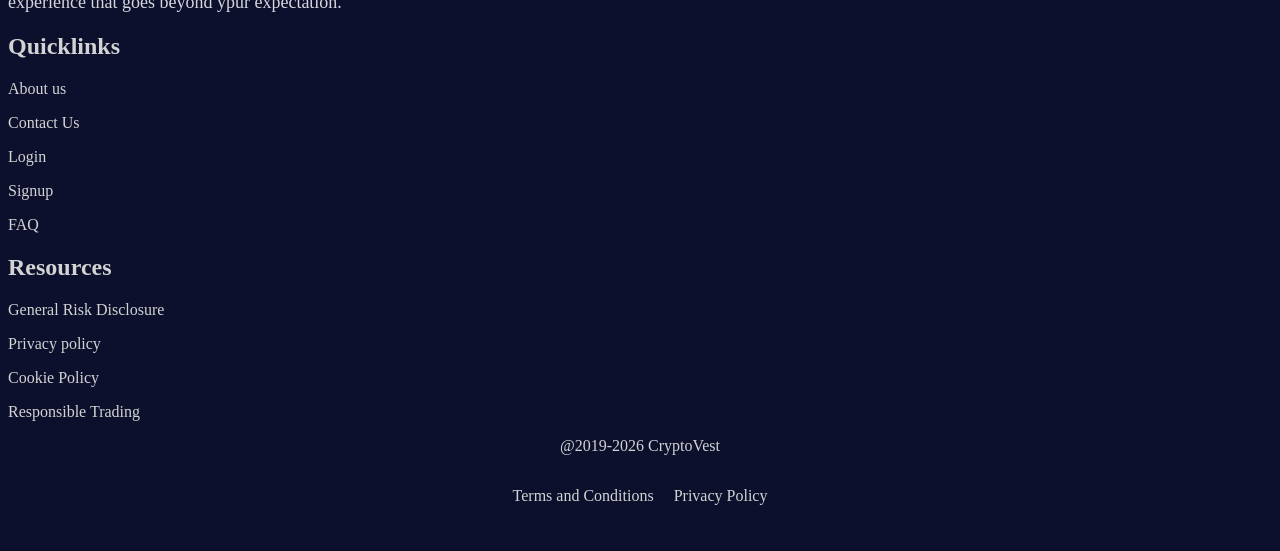
==== commit 3a6444de: "index.html" ====
--- a/index.html
+++ b/index.html
@@ -109,7 +109,9 @@
 </ol>
 </div>
 
-
+div class="J">
+    <img src="https://files.catbox.moe/h7ztrj.png" alt="CryptoVest" height="450">
+</div>
 
 <div class="K">
     <h2> Satisfield Customers</h2>
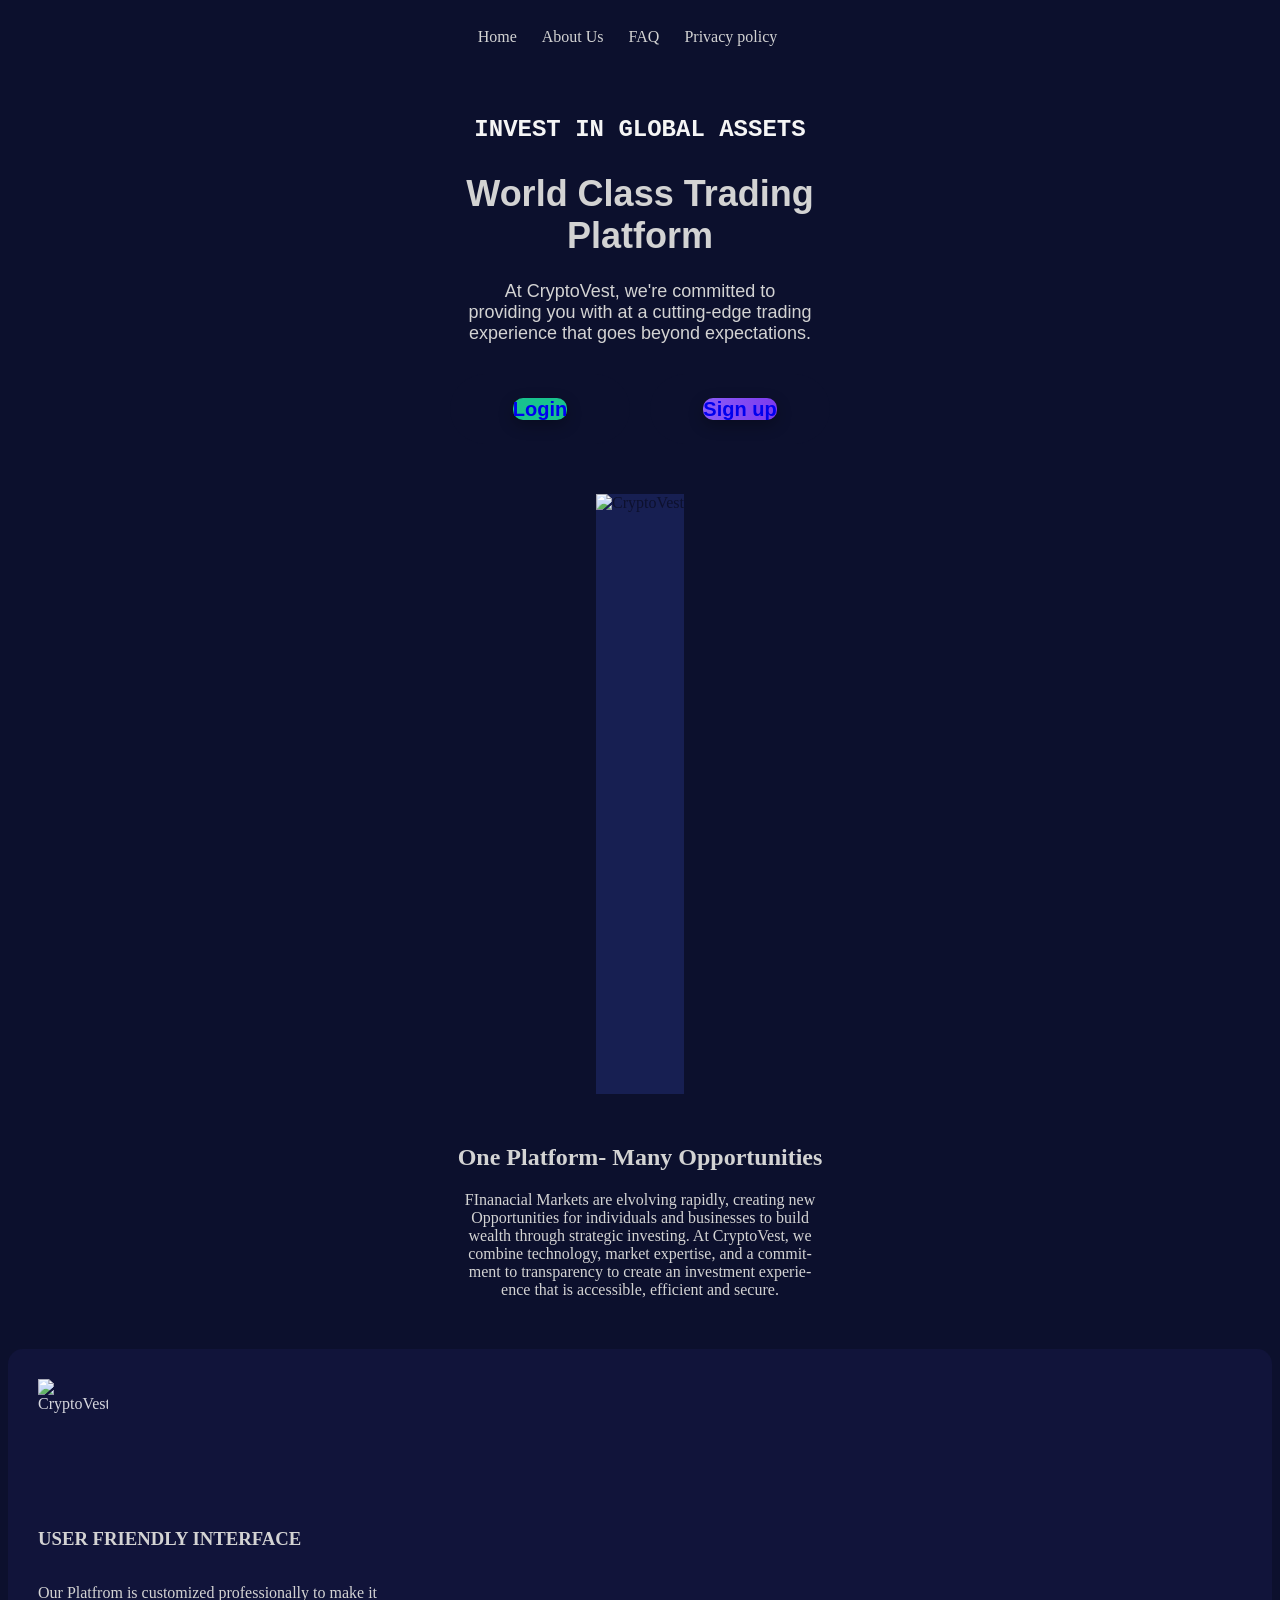
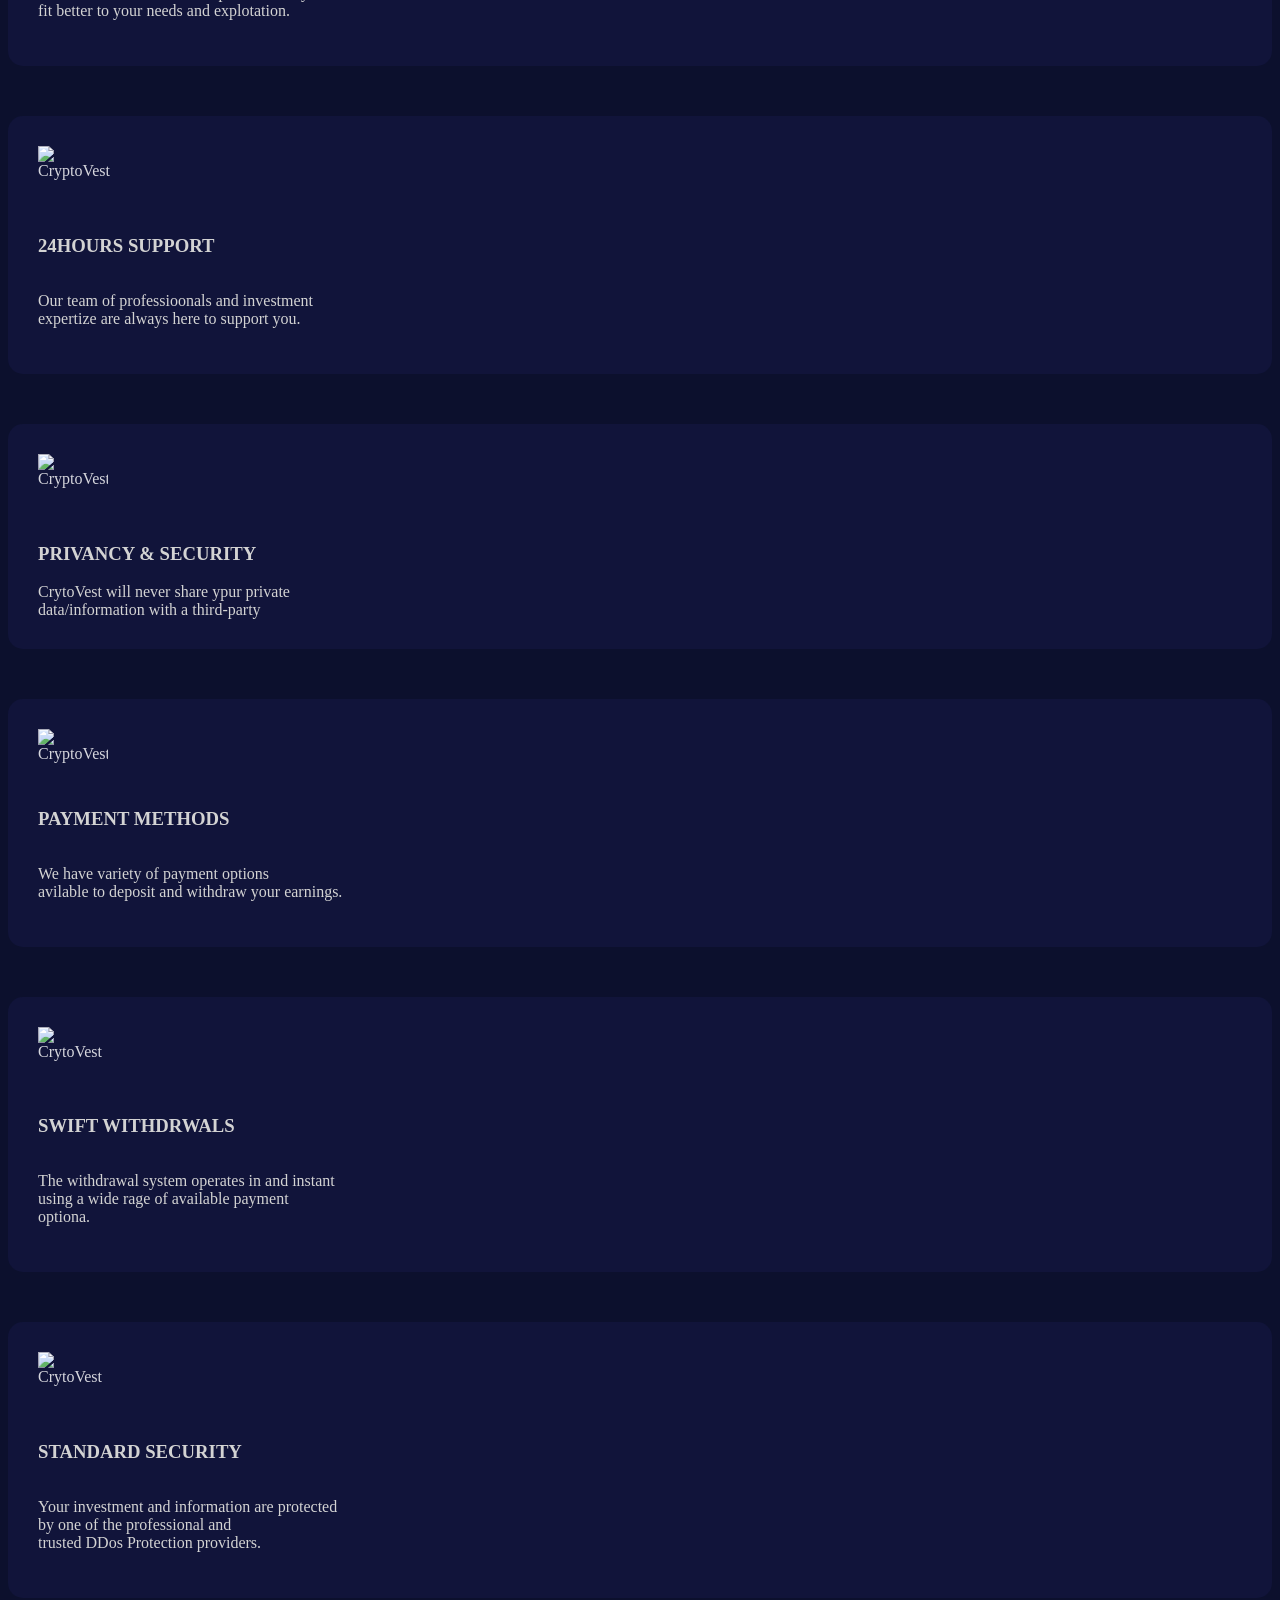
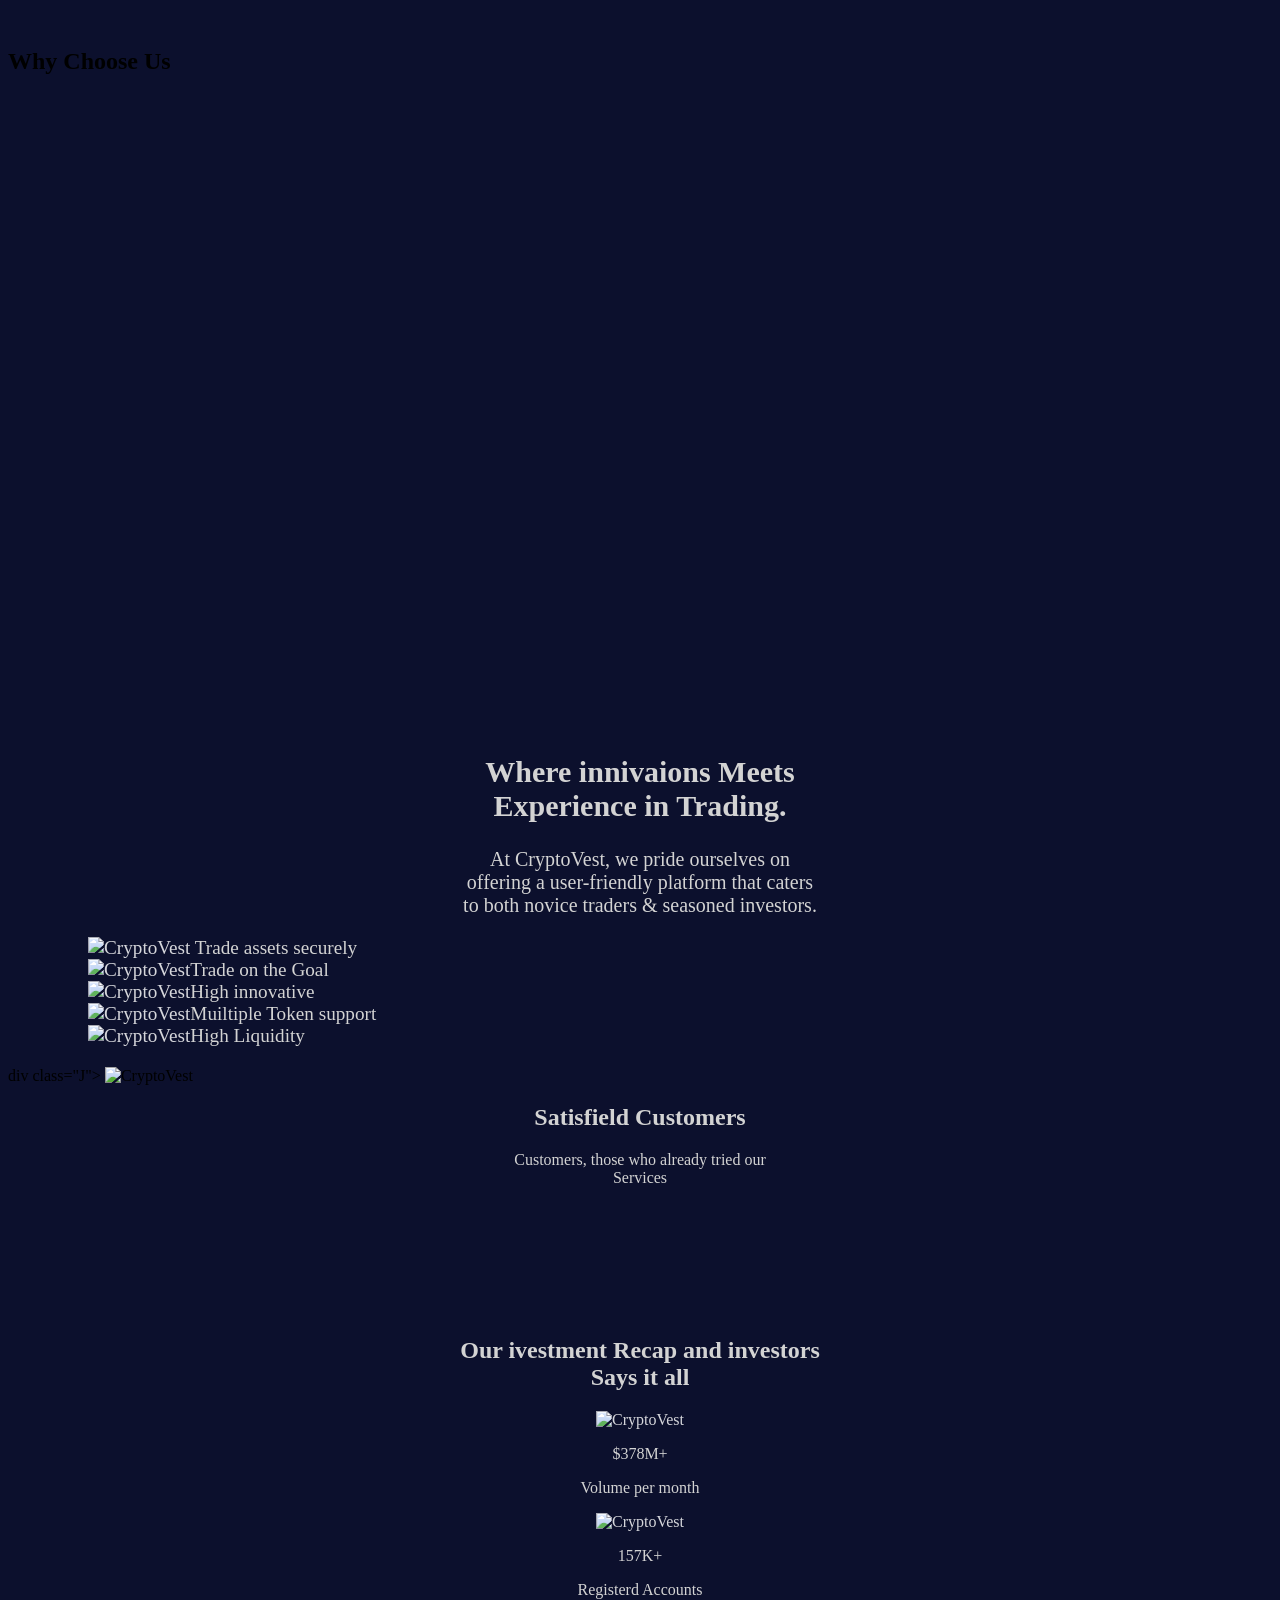
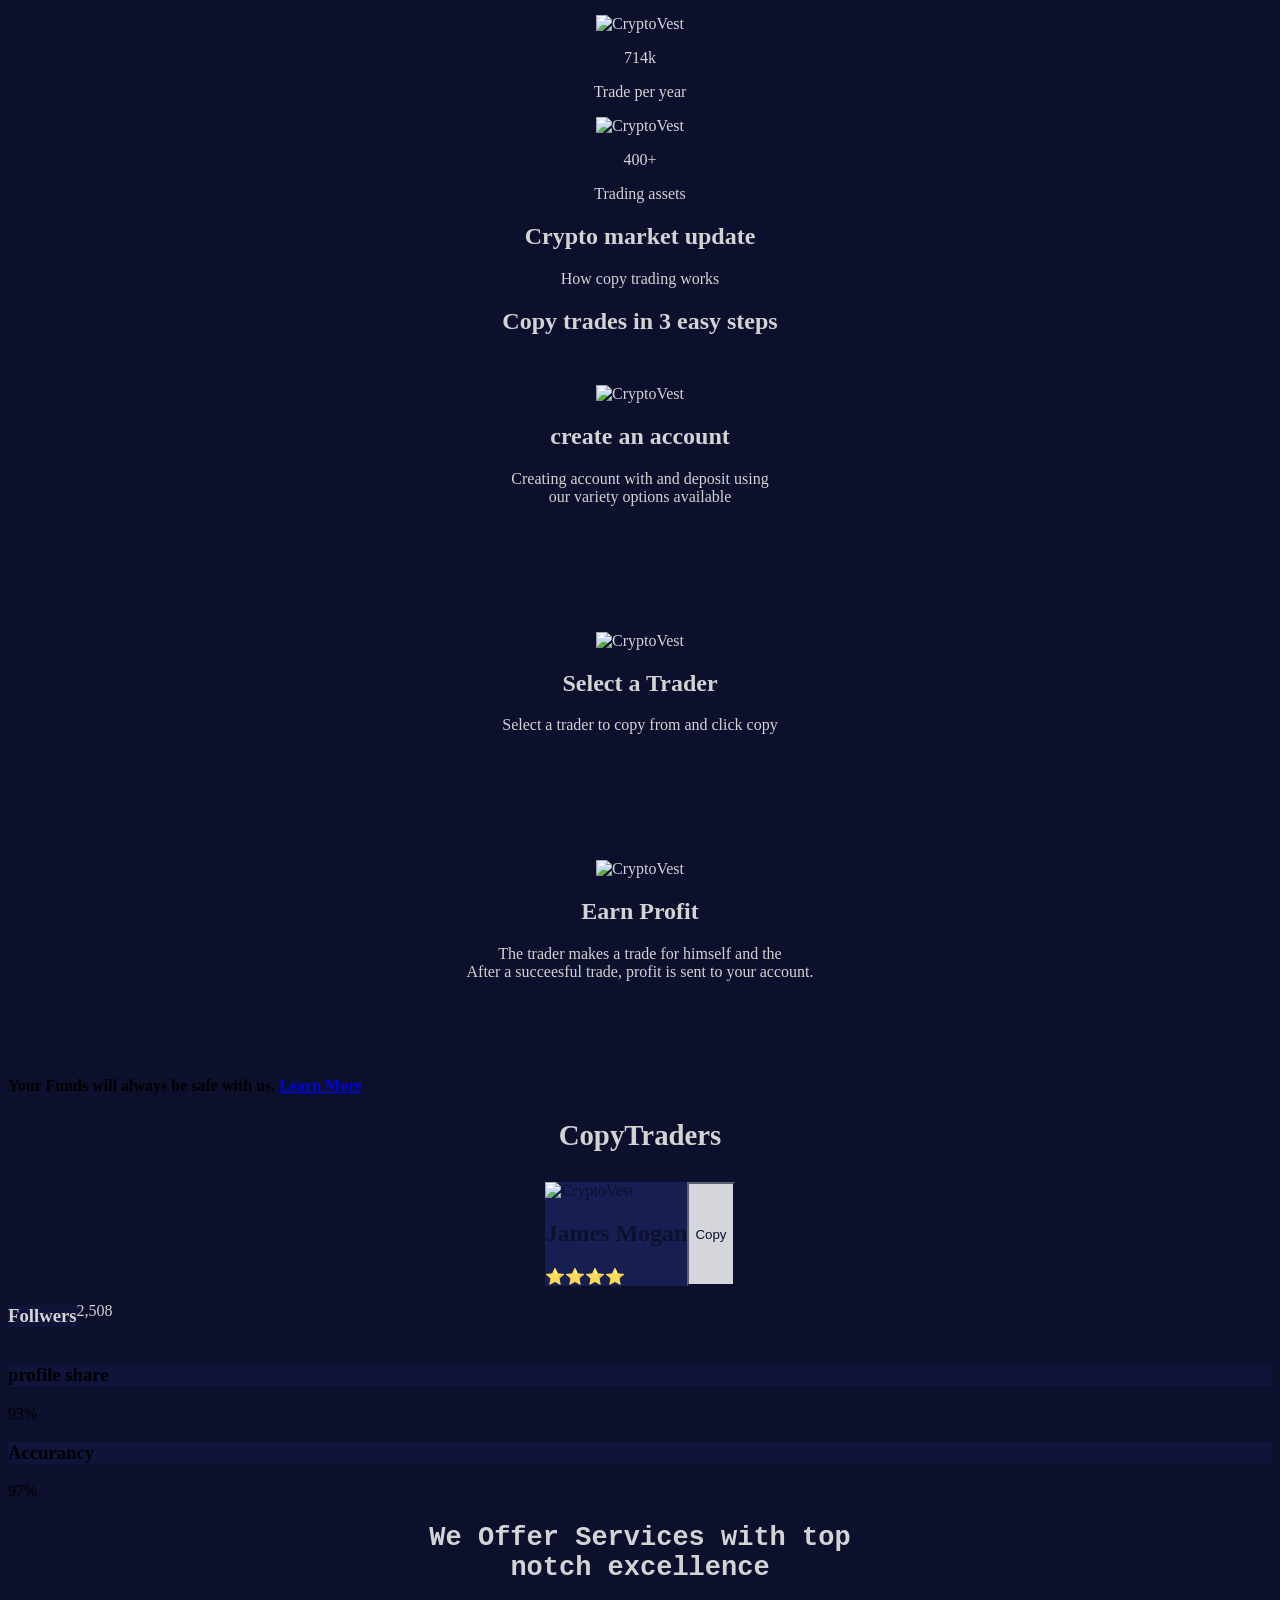
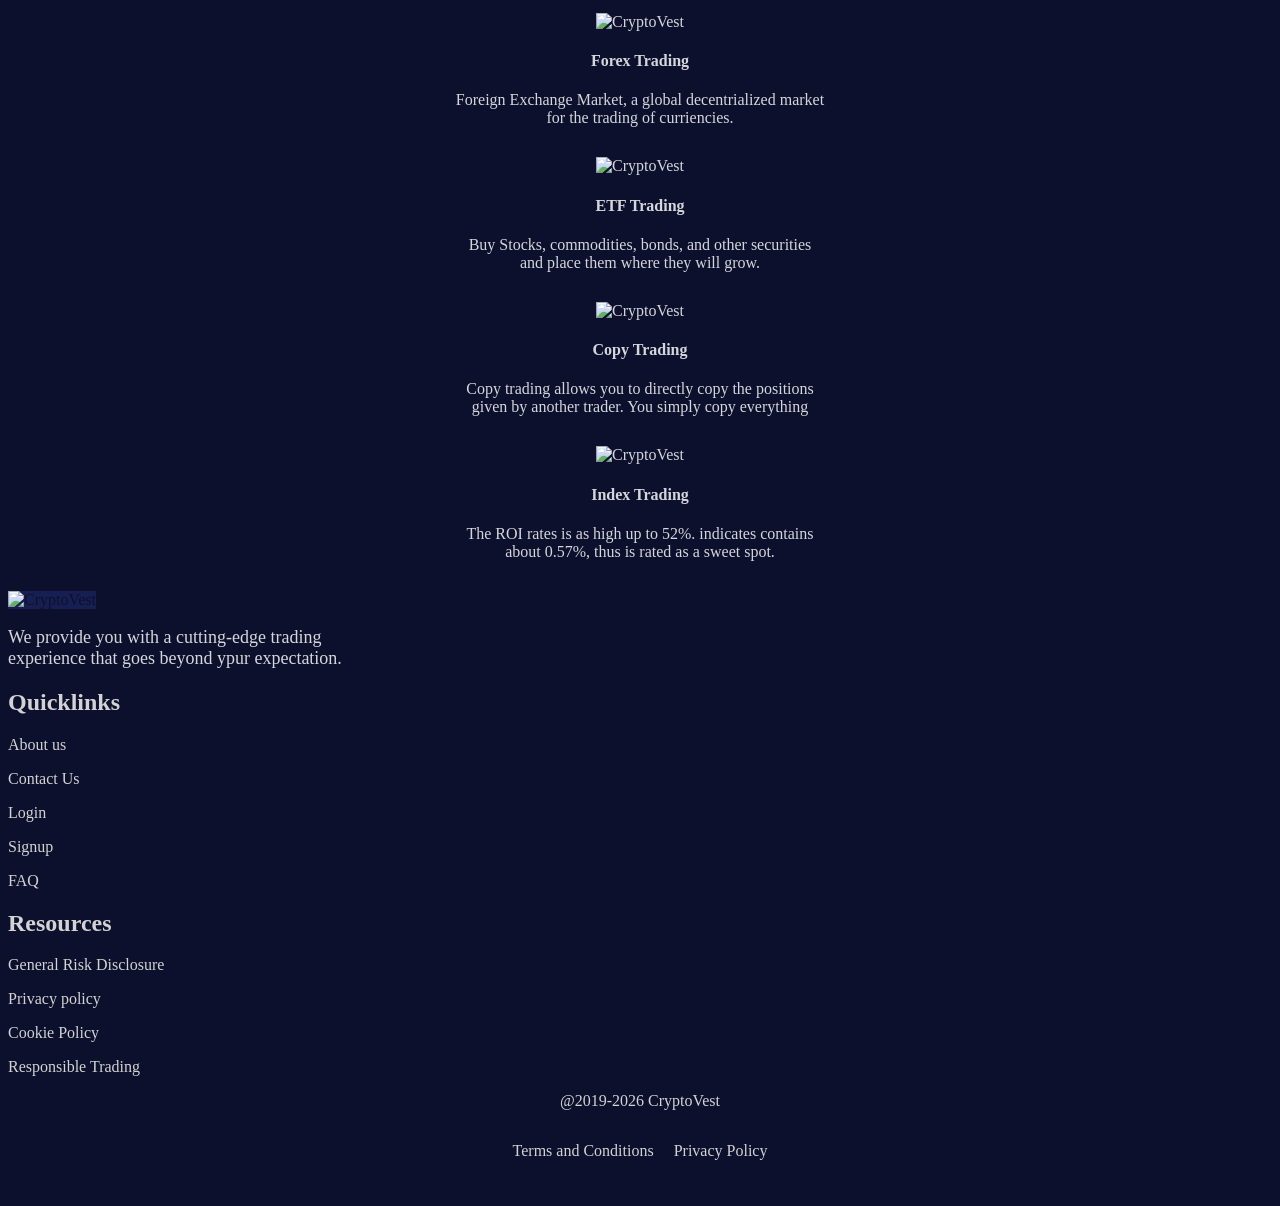
==== commit 721e03eb: "index.html" ====
--- a/index.html
+++ b/index.html
@@ -91,6 +91,20 @@
     <h2> Why Choose Us</h2>
 </div>
 
+    <div class="hero-video">
+    <video id="cryptoVideo" autoplay muted loop playsinline width="100%">
+        <source src="https://files.catbox.moe/gu1q2i.mp4" type="video/mp4">
+    </video>
+</div>
+
+<script>
+window.addEventListener("load", function() {
+    const video = document.getElementById("cryptoVideo");
+    video.play().catch(function(error) {
+        console.log(error);
+    });
+});
+</script>
 
 <div class="H">
 <h2> Where innivaions Meets <br> Experience in Trading.</h2>
--- a/style.css
+++ b/style.css
@@ -222,6 +222,15 @@
 mix-blend-mode: screen;
 }
 
+.J {
+    display: flex;
+    justify-content: center;
+    mix-blend-mode: screen;
+    background: transparent;
+    border: 10px;
+    padding: 10px;
+    margin-bottom: 30px;
+}
 
 .J {
     animation: zoomIn 1s ease-in-out;
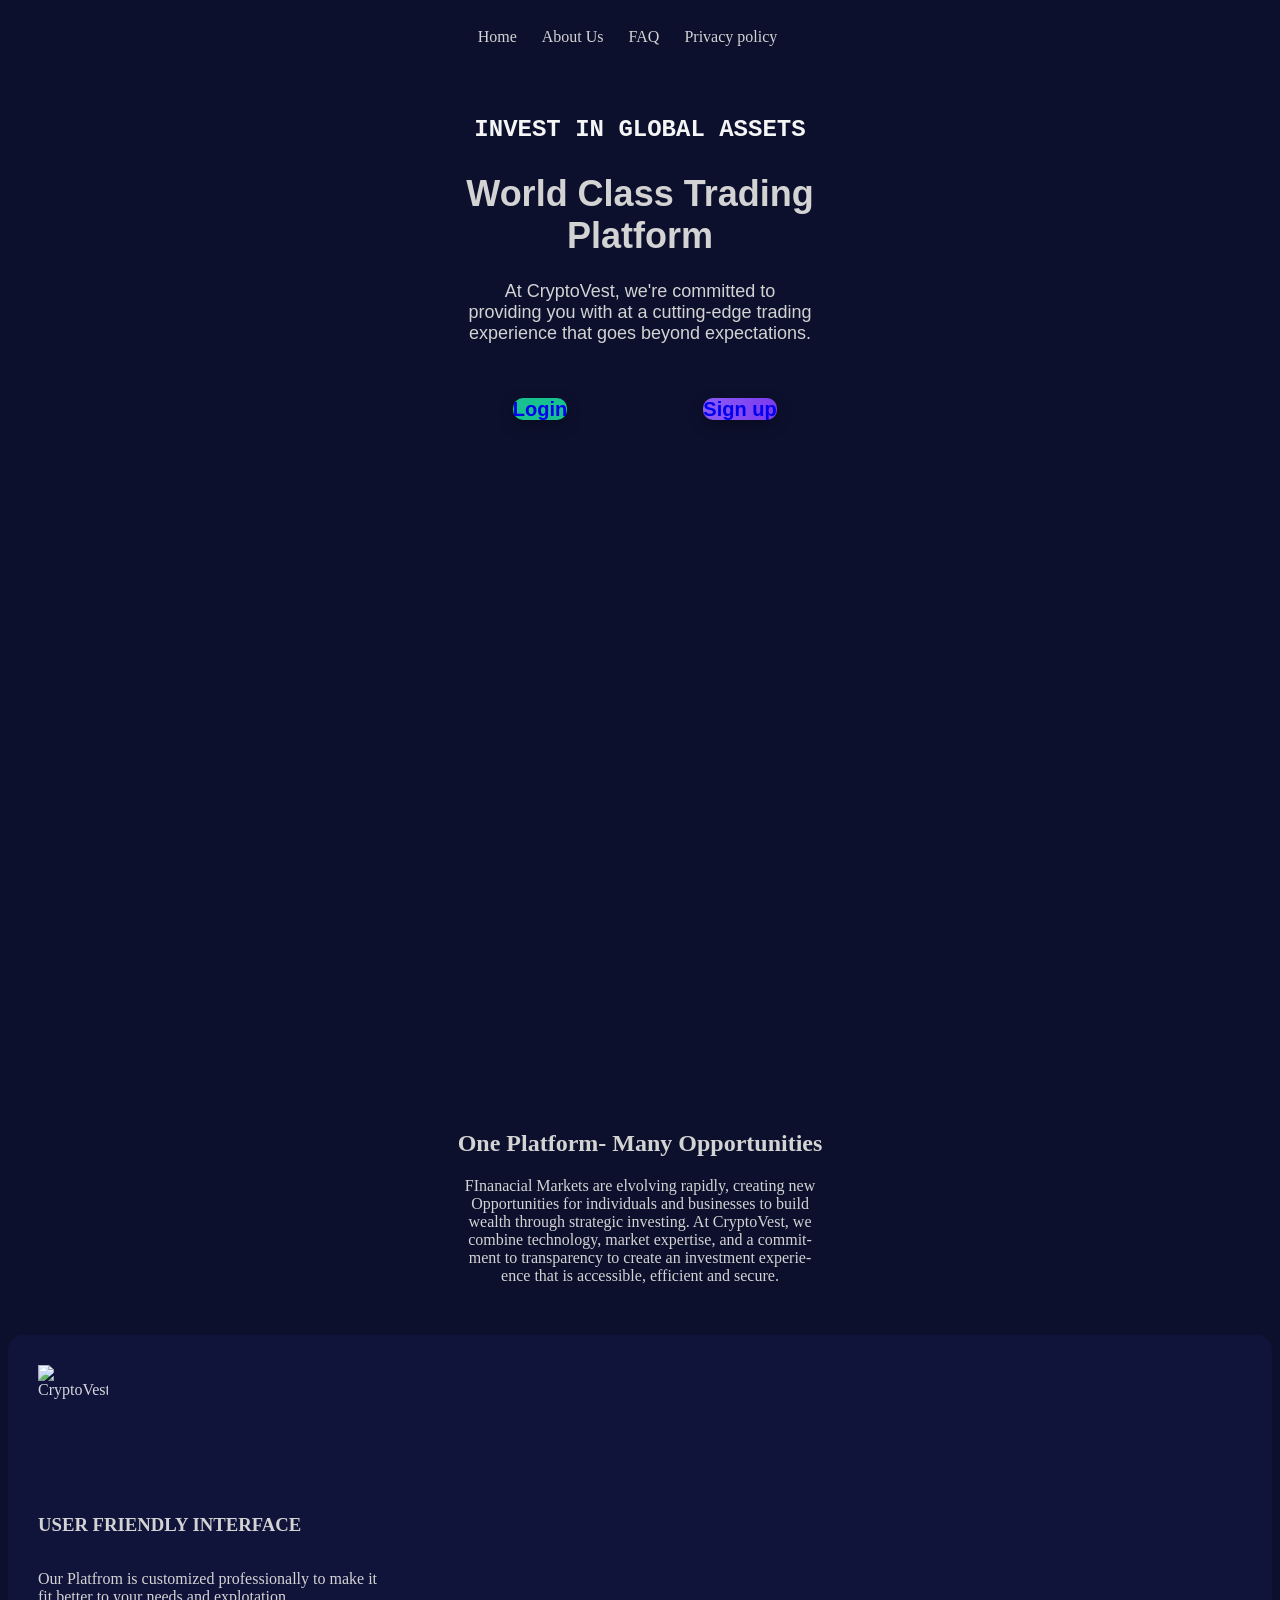
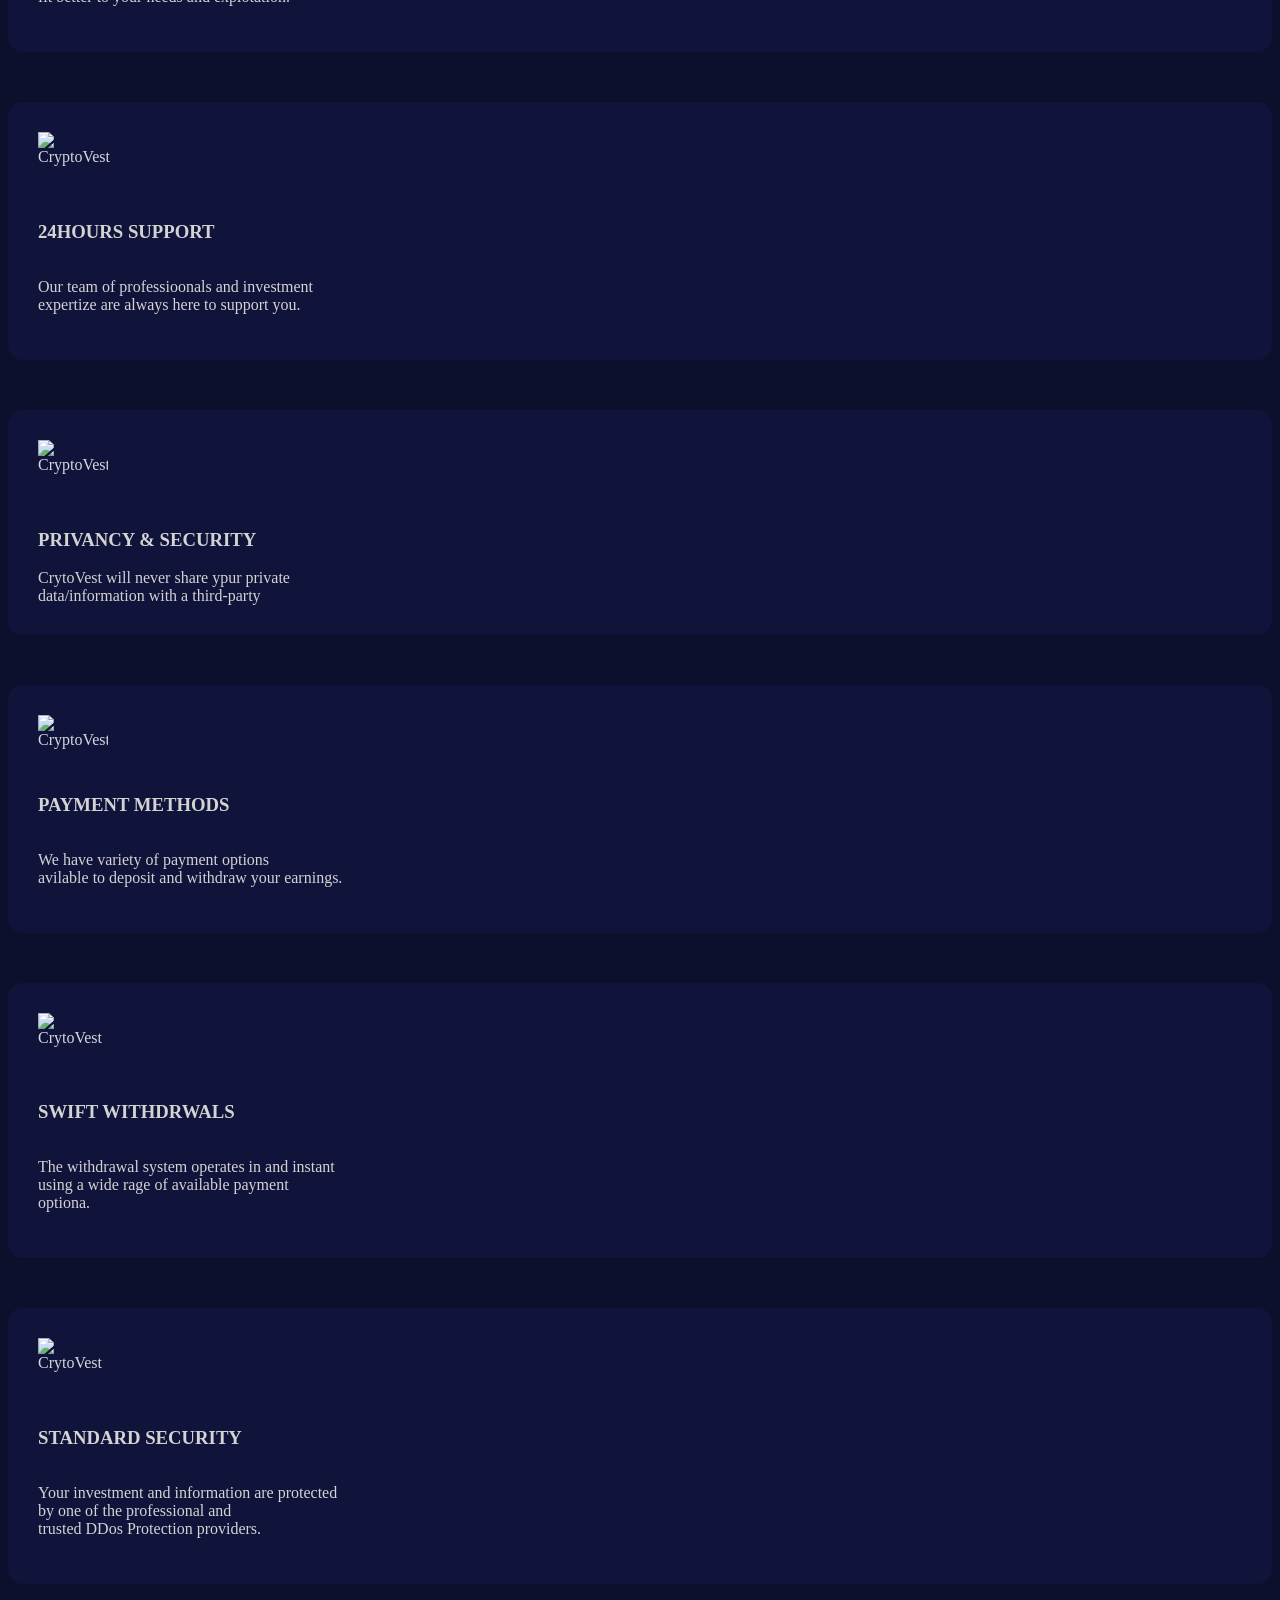
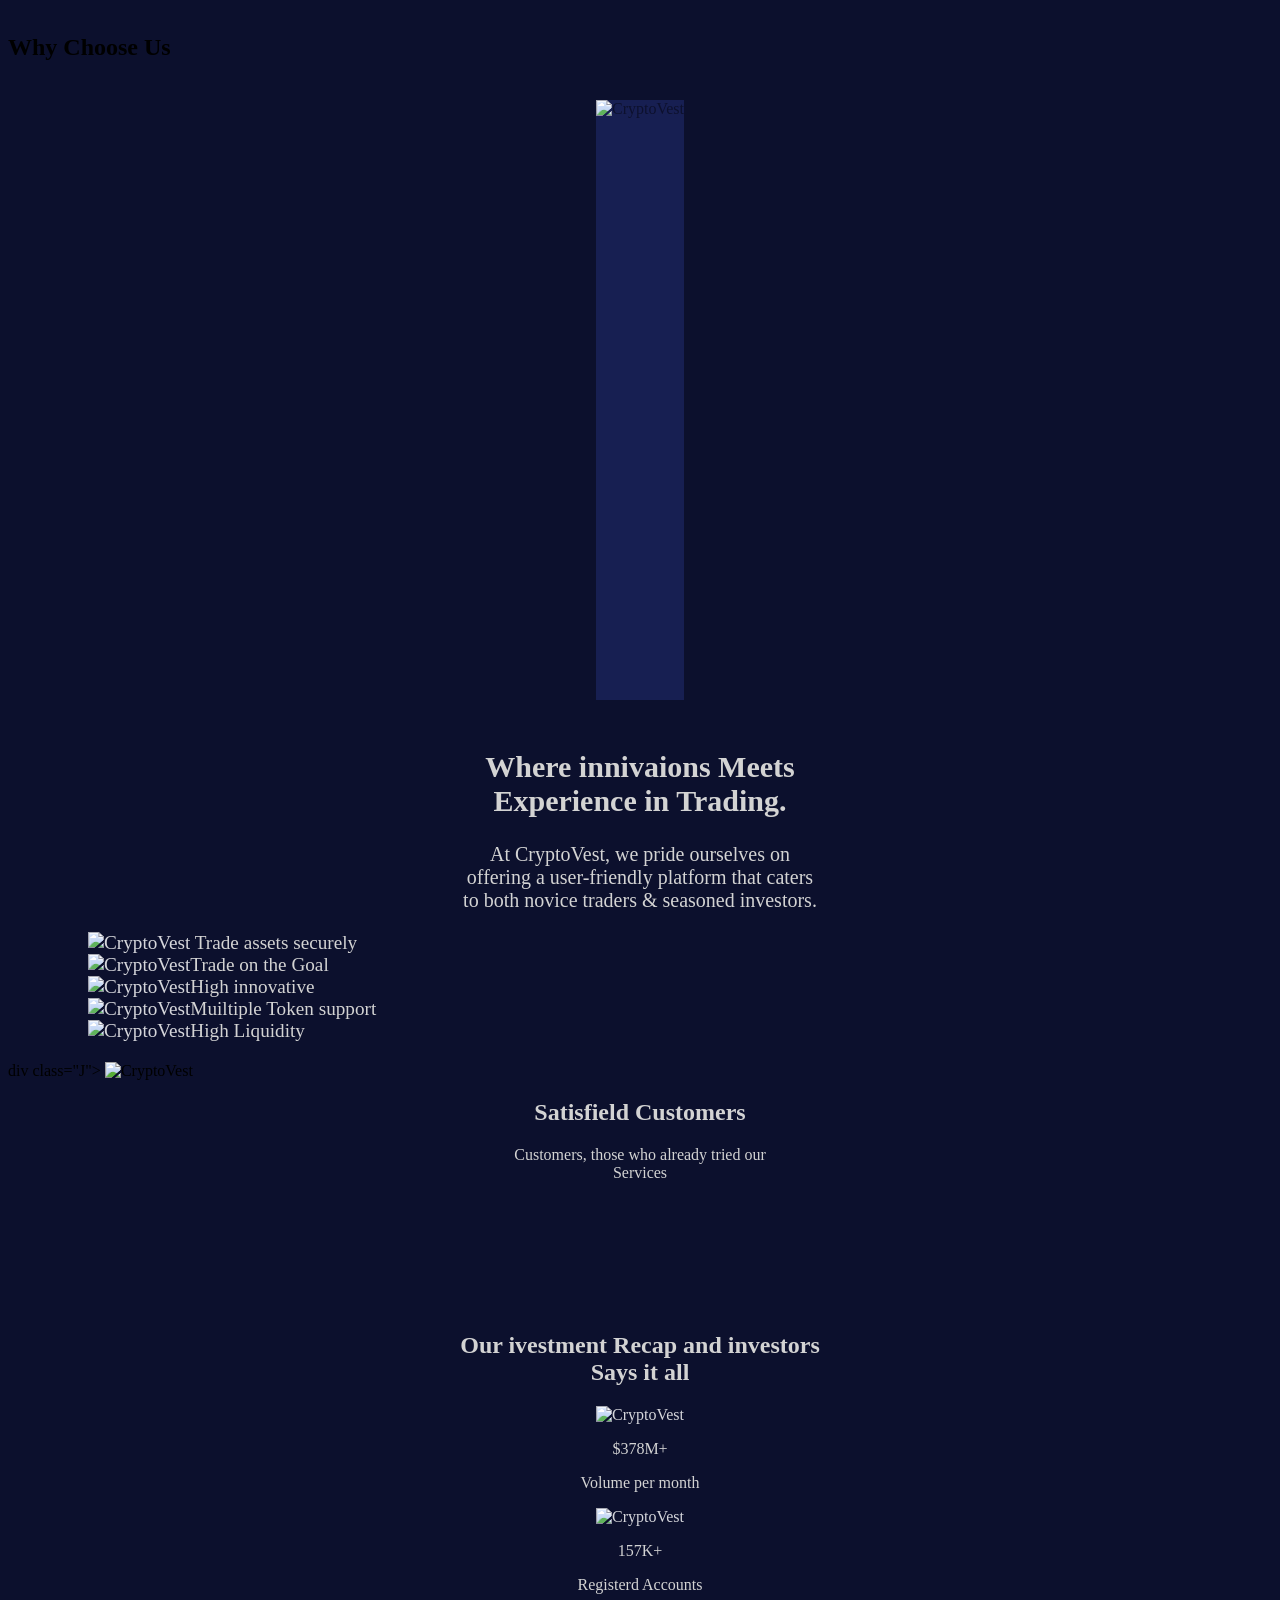
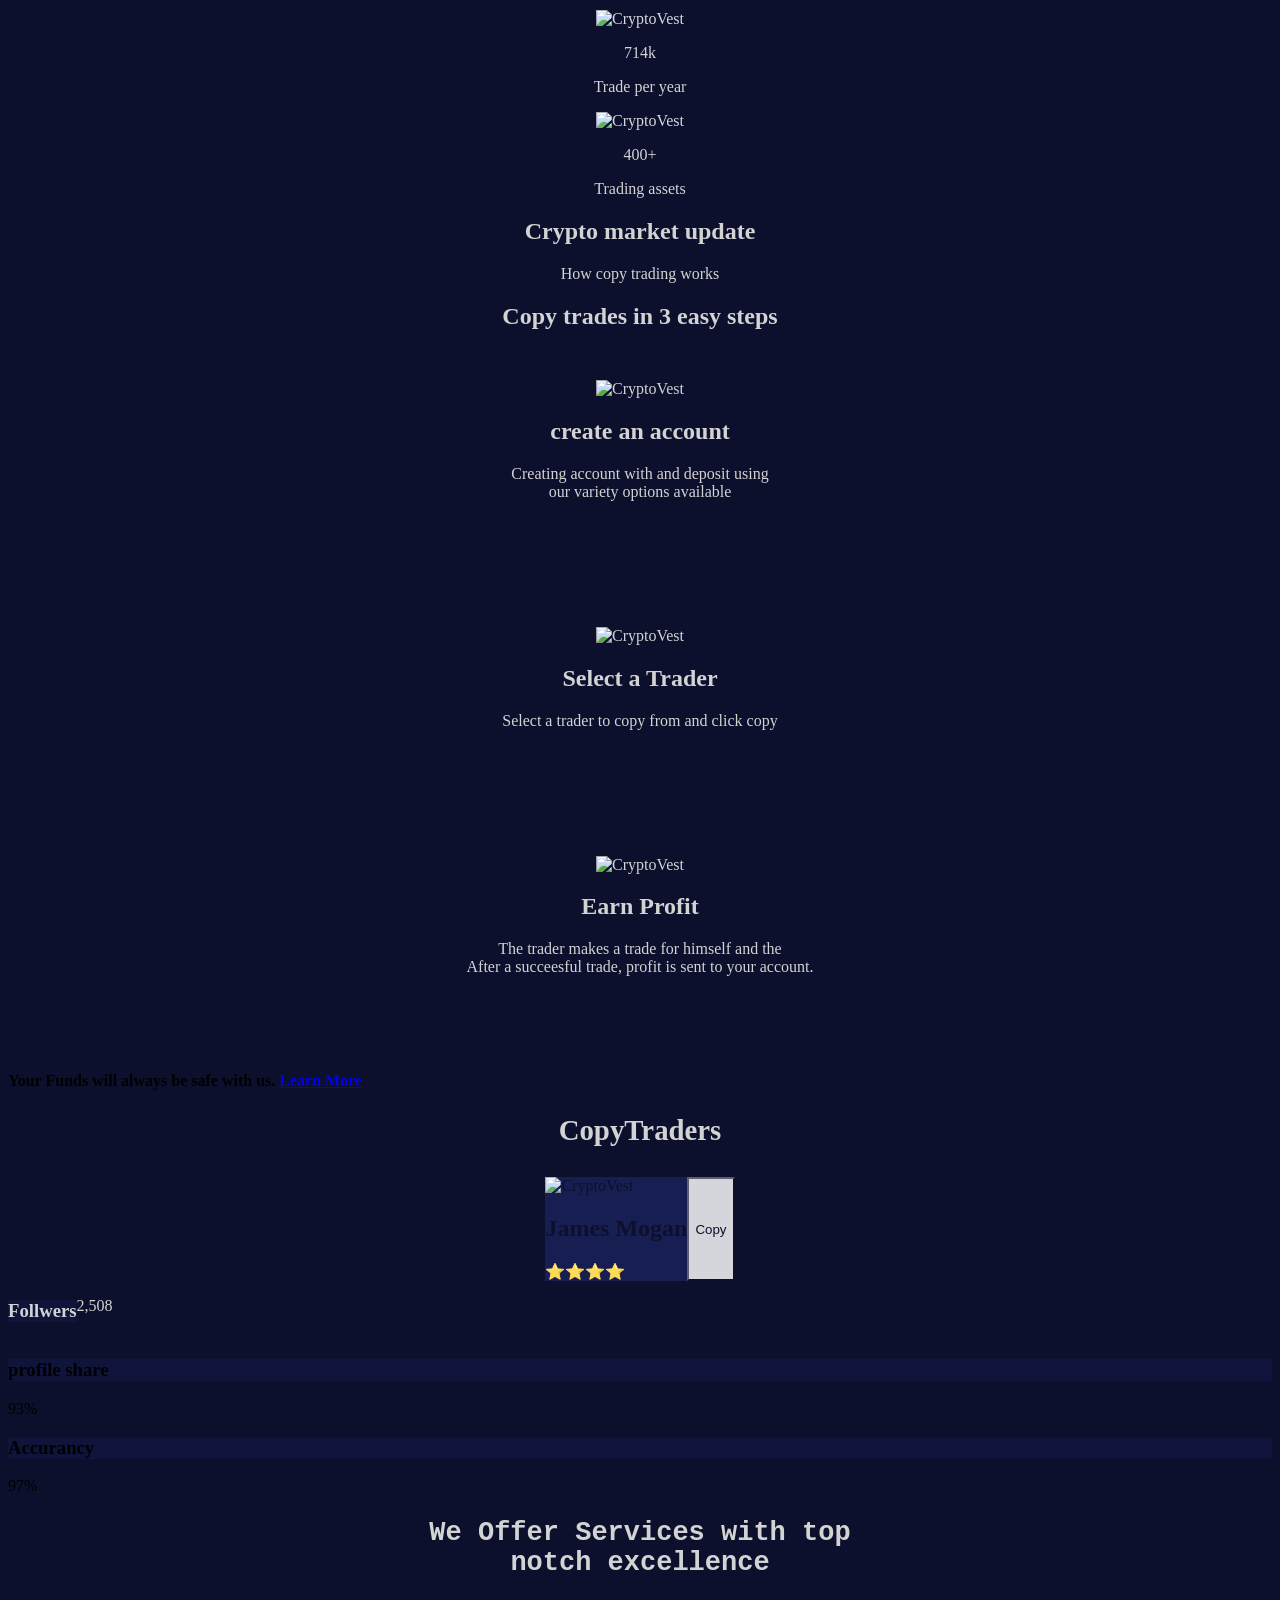
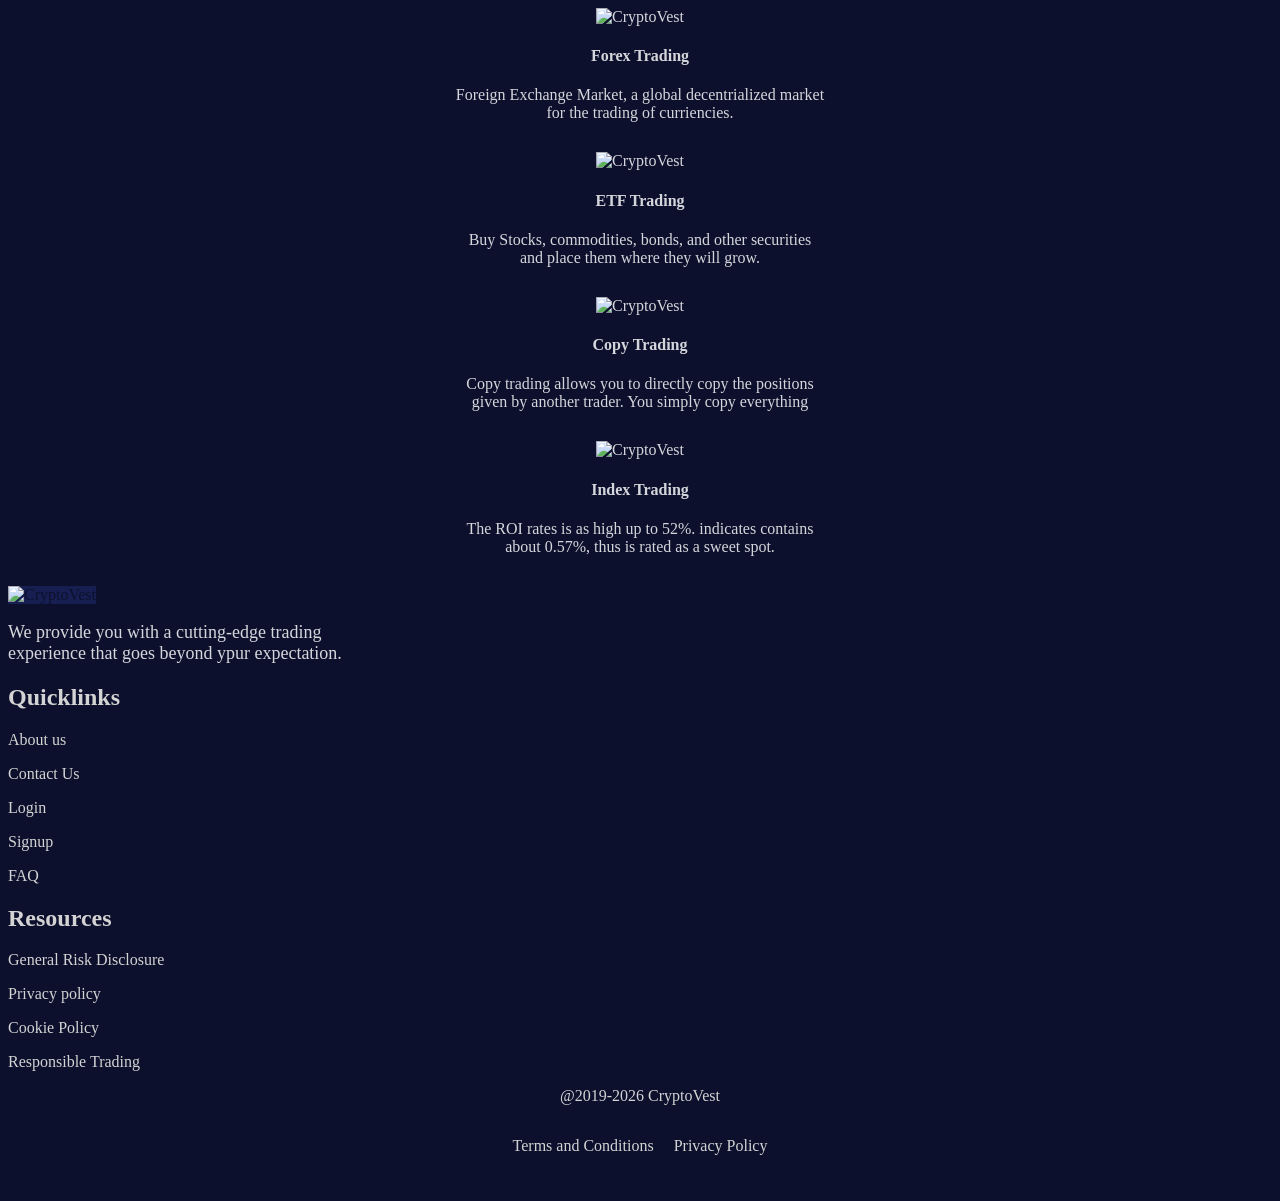
==== commit 90addbb8: "index.html" ====
--- a/index.html
+++ b/index.html
@@ -37,61 +37,7 @@
 <button class="button"> <a href="signup.html" class="signup">Sign up</a></button>
 </div>
   
-
-<div class="D">
-    <img src="https://files.catbox.moe/qp1bqv.png" alt="CryptoVest" height="600">
-</div>
-
-
-<div class="E">
-    <h2> One Platform- Many Opportunities</h2>
- <p>FInanacial Markets are elvolving rapidly, creating new <br> Opportunities for individuals and businesses to build <br> wealth through strategic investing. At CryptoVest, we <br> combine technology, market expertise, and a commit- <br>ment to transparency to create an investment experie- <br> ence that is accessible, efficient and secure.<br></p>
-</div>
-
-<div class="F">
-   <img src="https://files.catbox.moe/lza3ss.png" alt="CryptoVest" width="70" height="130" class="lol">
-    <h3> USER FRIENDLY INTERFACE</h3>
-    <p>Our Platfrom is customized professionally to make it<br> fit better to your needs and explotation.</p>
-</div>
-
-
-<div class="F">
-    <img src="https://files.catbox.moe/uslulf.png" alt="CryptoVest" width="80" height="70" class="lol">
-    <h3> 24HOURS SUPPORT</h3>
-   <p> Our team of professioonals and investment <br>
-expertize are always here to support you. </p>
-</div>
-
-<div class="F">
-   <img src="https://files.catbox.moe/e4zxoo.png" alt="CryptoVest" width="70" height="70" class="lol">
-    <h3>PRIVANCY & SECURITY</h3>
- CrytoVest will never share ypur private <br> data/information with a third-party
-</div>
-
-<div class="F">
-  <img src="https://files.catbox.moe/8wjk84.png" alt="CryptoVest" width="70" height="60" class="lol">  
-    <h3>PAYMENT METHODS</h3>
- <p> We have variety of payment options<br>avilable to deposit and withdraw your earnings.</p>
-
-</div>
-
-<div class="F">
-    <img src="https://files.catbox.moe/5gdxm7.png" alt="CrytoVest" width="70" height="70" class="lol">
-    <h3>SWIFT WITHDRWALS</h3>
- <p> The withdrawal system operates in and instant <br> using a wide rage of available payment <br> optiona.</p>
-</div>
-
-<div class="F">
-    <img src="https://files.catbox.moe/1wrn7l.png" alt="CrytoVest" width="70" height="70" class="lol">
-    <h3> STANDARD SECURITY</h3>
-<p> Your investment and information are protected <br> by one of the professional and <br> trusted DDos Protection providers.</p>
-
-</div>
-   
-    <h2> Why Choose Us</h2>
-</div>
-
-    <div class="hero-video">
+<div class="hero-video">
     <video id="cryptoVideo" autoplay muted loop playsinline width="100%">
         <source src="https://files.catbox.moe/gu1q2i.mp4" type="video/mp4">
     </video>
@@ -105,6 +51,58 @@
     });
 });
 </script>
+
+<div class="E">
+    <h2> One Platform- Many Opportunities</h2>
+ <p>FInanacial Markets are elvolving rapidly, creating new <br> Opportunities for individuals and businesses to build <br> wealth through strategic investing. At CryptoVest, we <br> combine technology, market expertise, and a commit- <br>ment to transparency to create an investment experie- <br> ence that is accessible, efficient and secure.<br></p>
+</div>
+
+<div class="F">
+   <img src="https://files.catbox.moe/lza3ss.png" alt="CryptoVest" width="70" height="130" class="lol">
+    <h3> USER FRIENDLY INTERFACE</h3>
+    <p>Our Platfrom is customized professionally to make it<br> fit better to your needs and explotation.</p>
+</div>
+
+
+<div class="F">
+    <img src="https://files.catbox.moe/uslulf.png" alt="CryptoVest" width="80" height="70" class="lol">
+    <h3> 24HOURS SUPPORT</h3>
+   <p> Our team of professioonals and investment <br>
+expertize are always here to support you. </p>
+</div>
+
+<div class="F">
+   <img src="https://files.catbox.moe/e4zxoo.png" alt="CryptoVest" width="70" height="70" class="lol">
+    <h3>PRIVANCY & SECURITY</h3>
+ CrytoVest will never share ypur private <br> data/information with a third-party
+</div>
+
+<div class="F">
+  <img src="https://files.catbox.moe/8wjk84.png" alt="CryptoVest" width="70" height="60" class="lol">  
+    <h3>PAYMENT METHODS</h3>
+ <p> We have variety of payment options<br>avilable to deposit and withdraw your earnings.</p>
+
+</div>
+
+<div class="F">
+    <img src="https://files.catbox.moe/5gdxm7.png" alt="CrytoVest" width="70" height="70" class="lol">
+    <h3>SWIFT WITHDRWALS</h3>
+ <p> The withdrawal system operates in and instant <br> using a wide rage of available payment <br> optiona.</p>
+</div>
+
+<div class="F">
+    <img src="https://files.catbox.moe/1wrn7l.png" alt="CrytoVest" width="70" height="70" class="lol">
+    <h3> STANDARD SECURITY</h3>
+<p> Your investment and information are protected <br> by one of the professional and <br> trusted DDos Protection providers.</p>
+
+</div>
+   
+    <h2> Why Choose Us</h2>
+</div>
+
+    <div class="D">
+    <img src="https://files.catbox.moe/qp1bqv.png" alt="CryptoVest" height="600">
+</div>
 
 <div class="H">
 <h2> Where innivaions Meets <br> Experience in Trading.</h2>
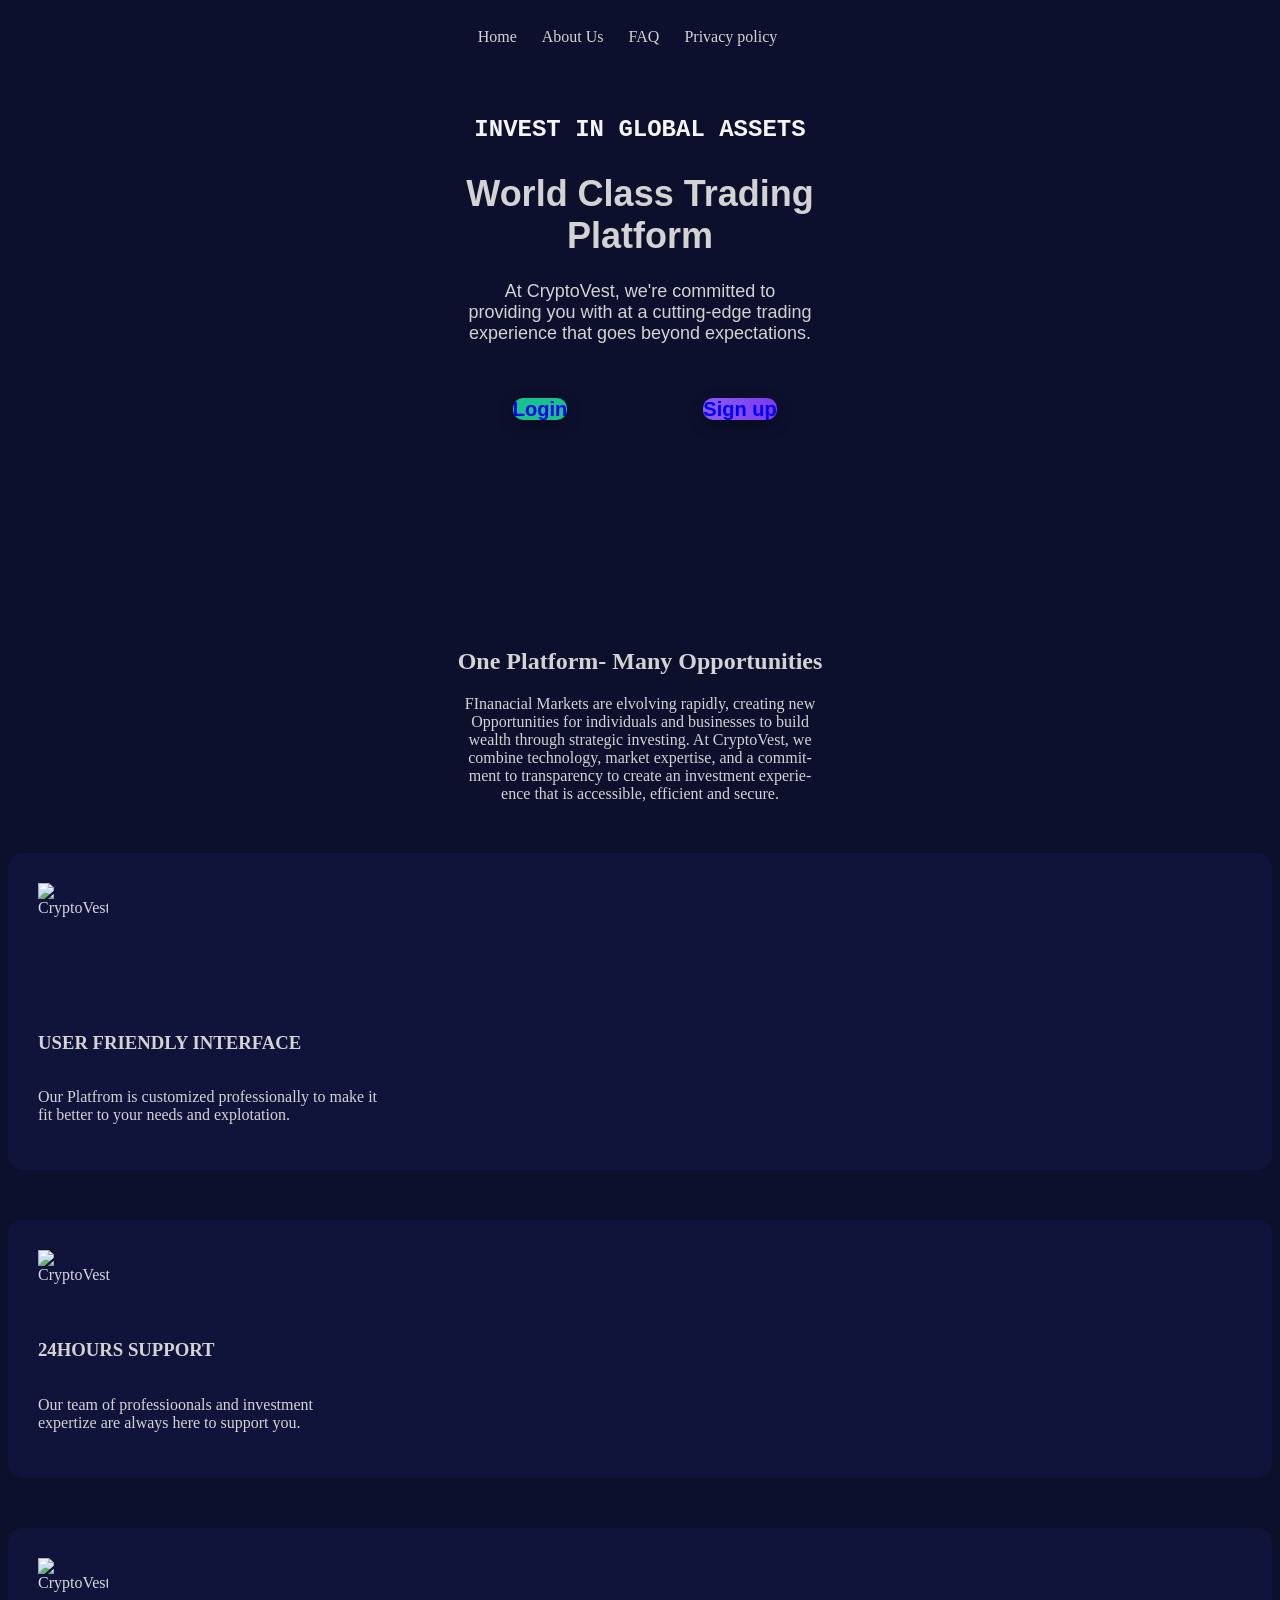
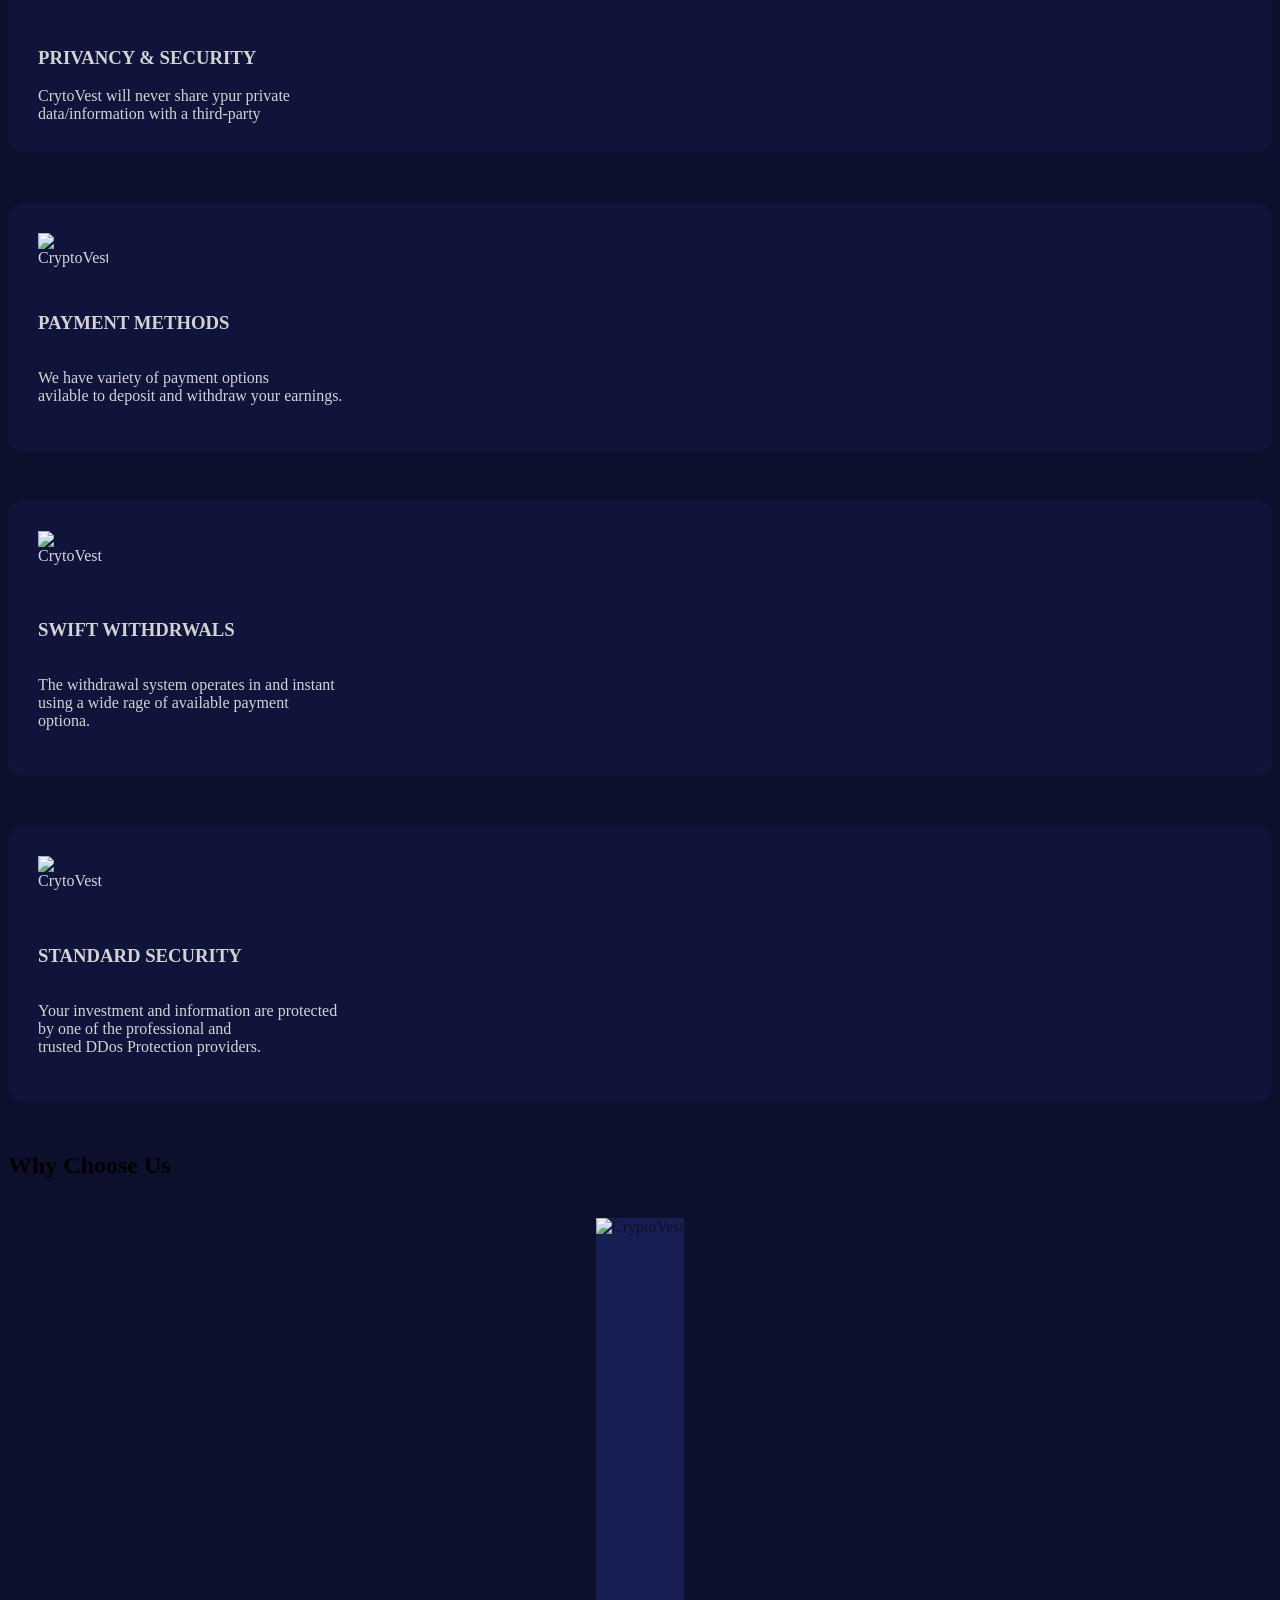
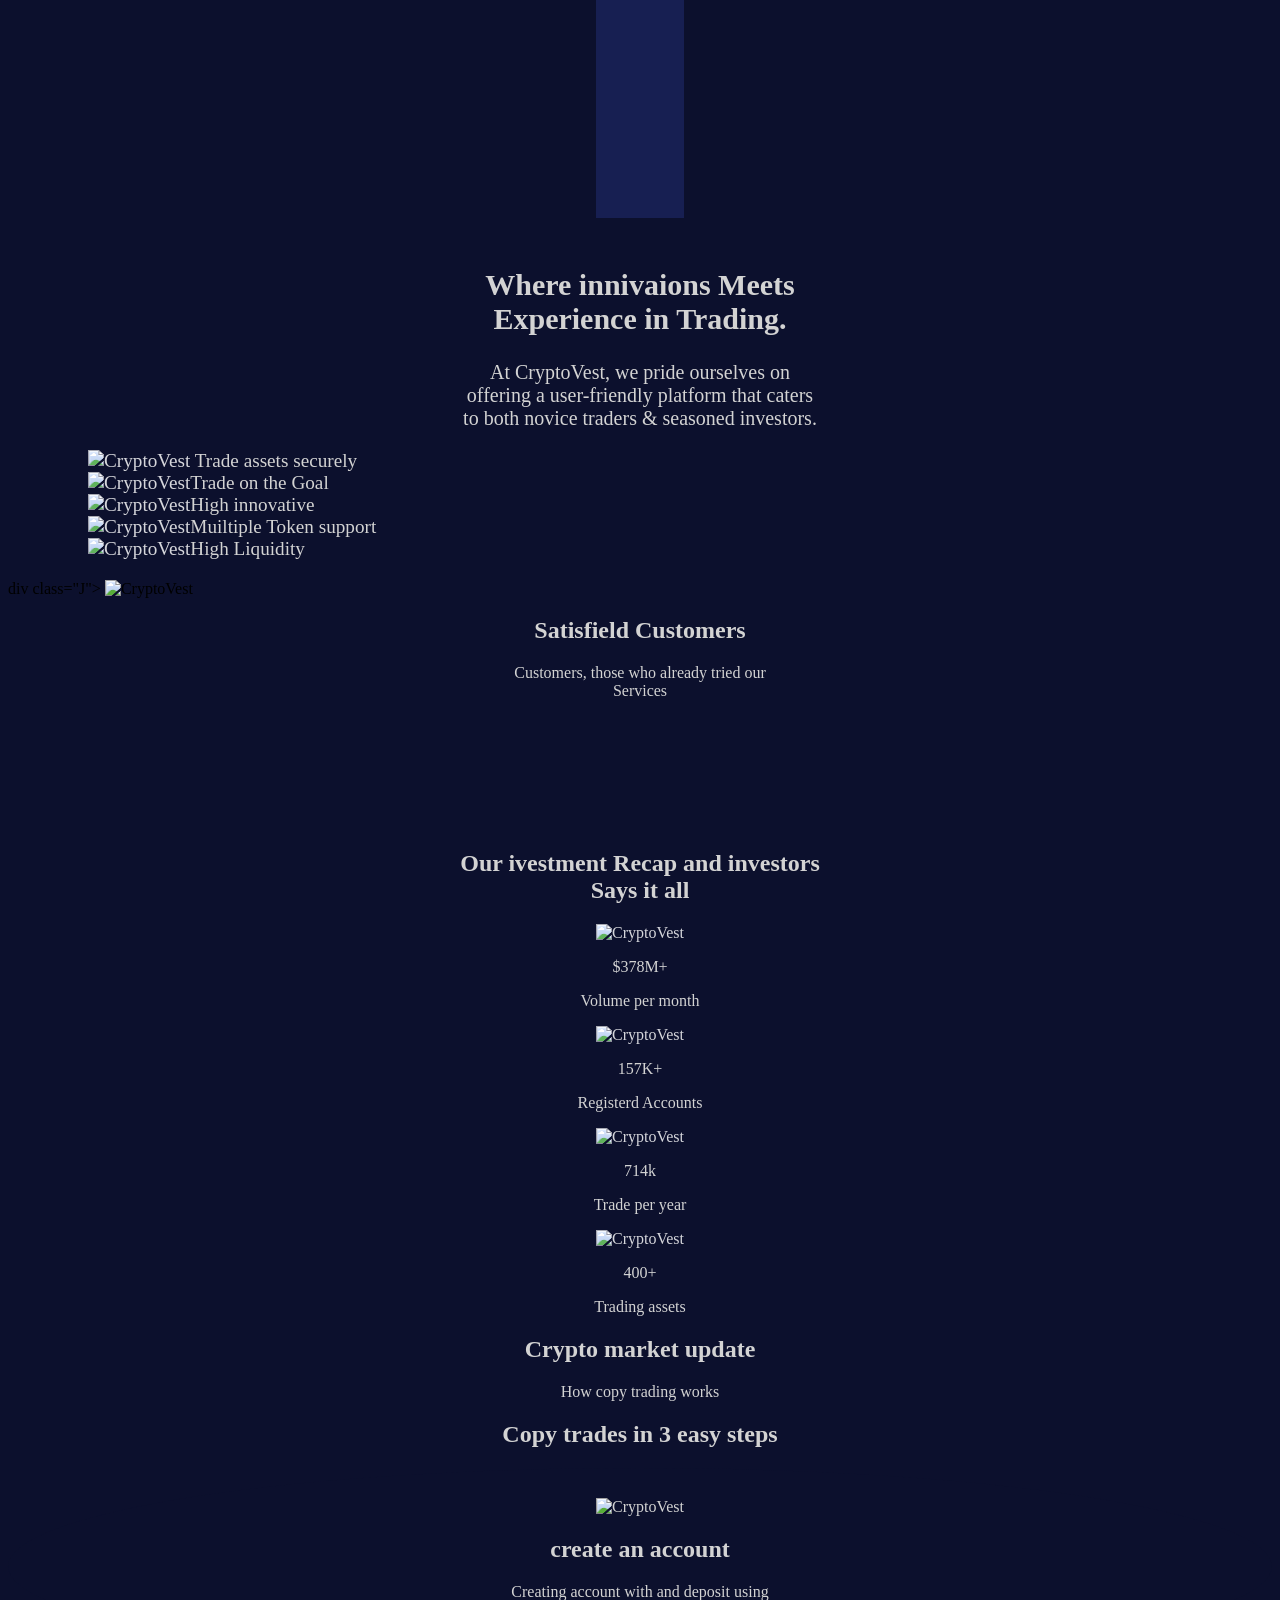
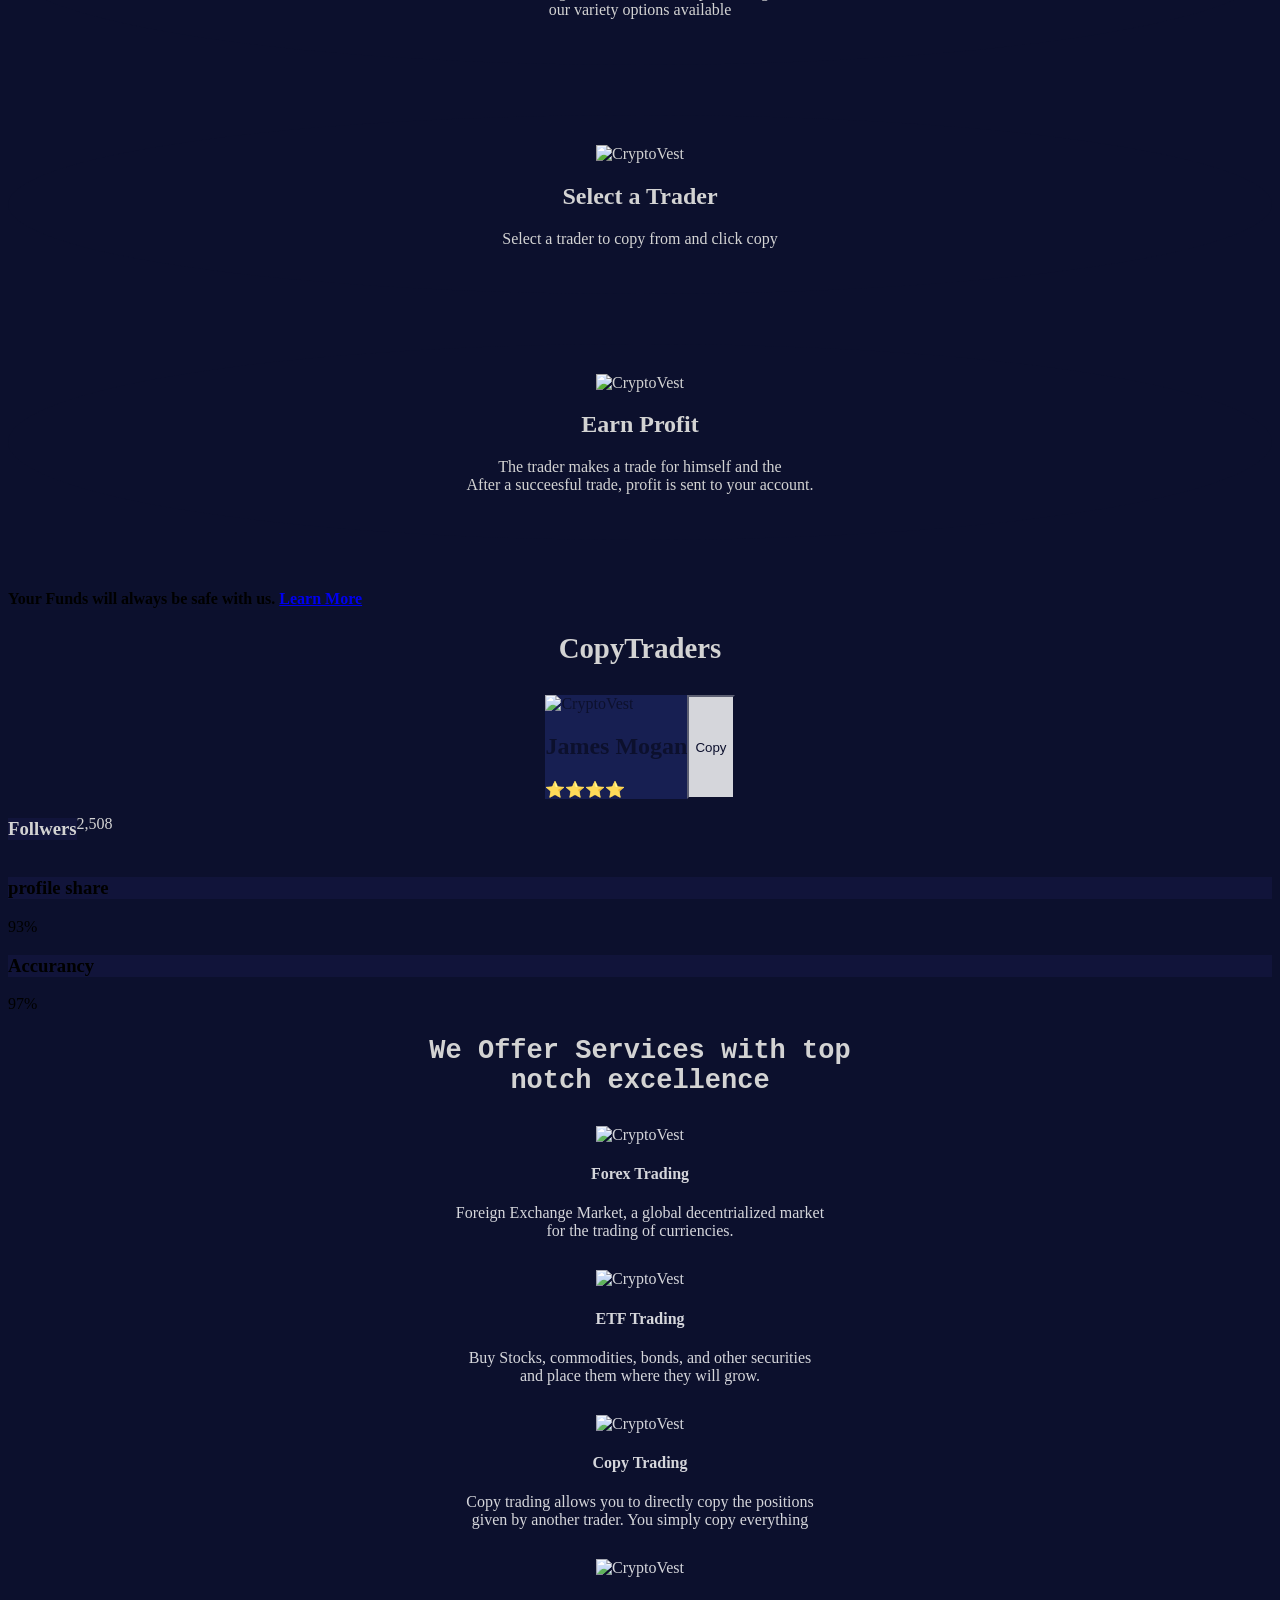
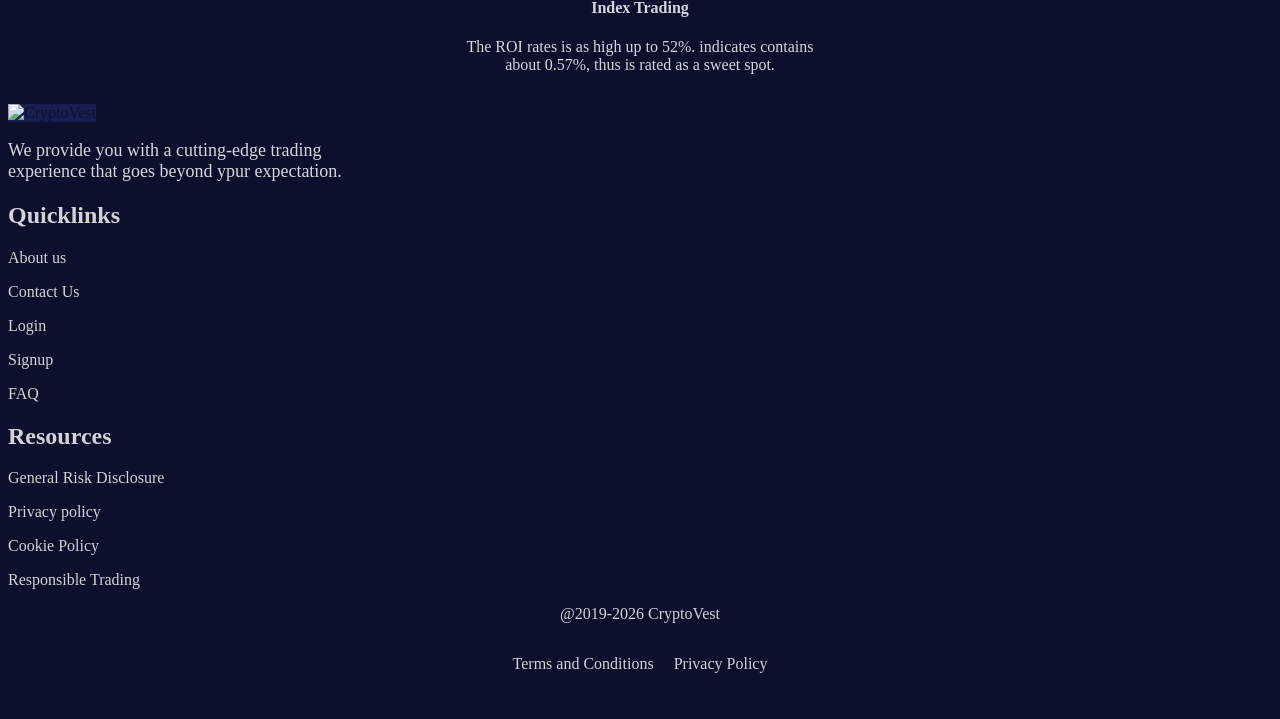
==== commit 33006bfc: "index.html" ====
--- a/index.html
+++ b/index.html
@@ -37,21 +37,12 @@
 <button class="button"> <a href="signup.html" class="signup">Sign up</a></button>
 </div>
   
-<div class="hero-video">
-    <video id="cryptoVideo" autoplay muted loop playsinline width="100%">
+<div class="video-container">
+    <video autoplay muted loop playsinline>
         <source src="https://files.catbox.moe/gu1q2i.mp4" type="video/mp4">
     </video>
 </div>
-
-<script>
-window.addEventListener("load", function() {
-    const video = document.getElementById("cryptoVideo");
-    video.play().catch(function(error) {
-        console.log(error);
-    });
-});
-</script>
-
+    
 <div class="E">
     <h2> One Platform- Many Opportunities</h2>
  <p>FInanacial Markets are elvolving rapidly, creating new <br> Opportunities for individuals and businesses to build <br> wealth through strategic investing. At CryptoVest, we <br> combine technology, market expertise, and a commit- <br>ment to transparency to create an investment experie- <br> ence that is accessible, efficient and secure.<br></p>
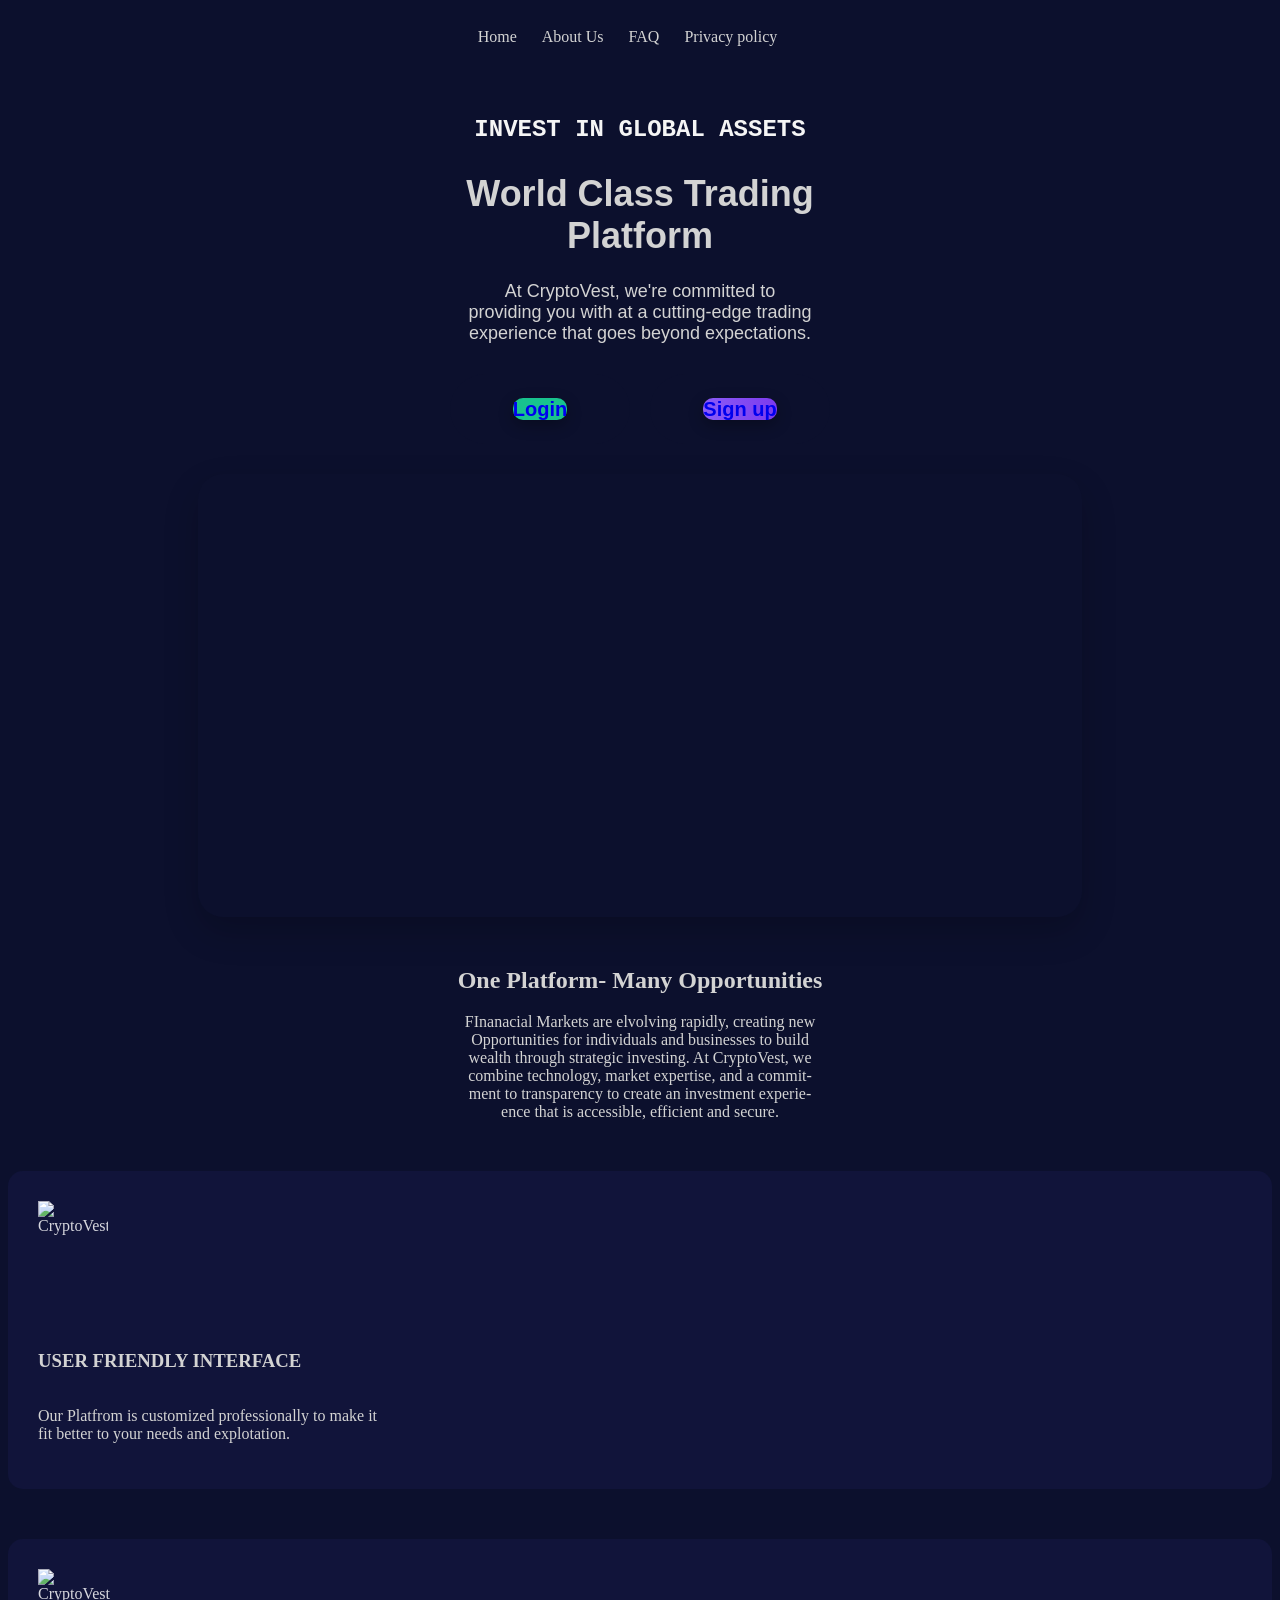
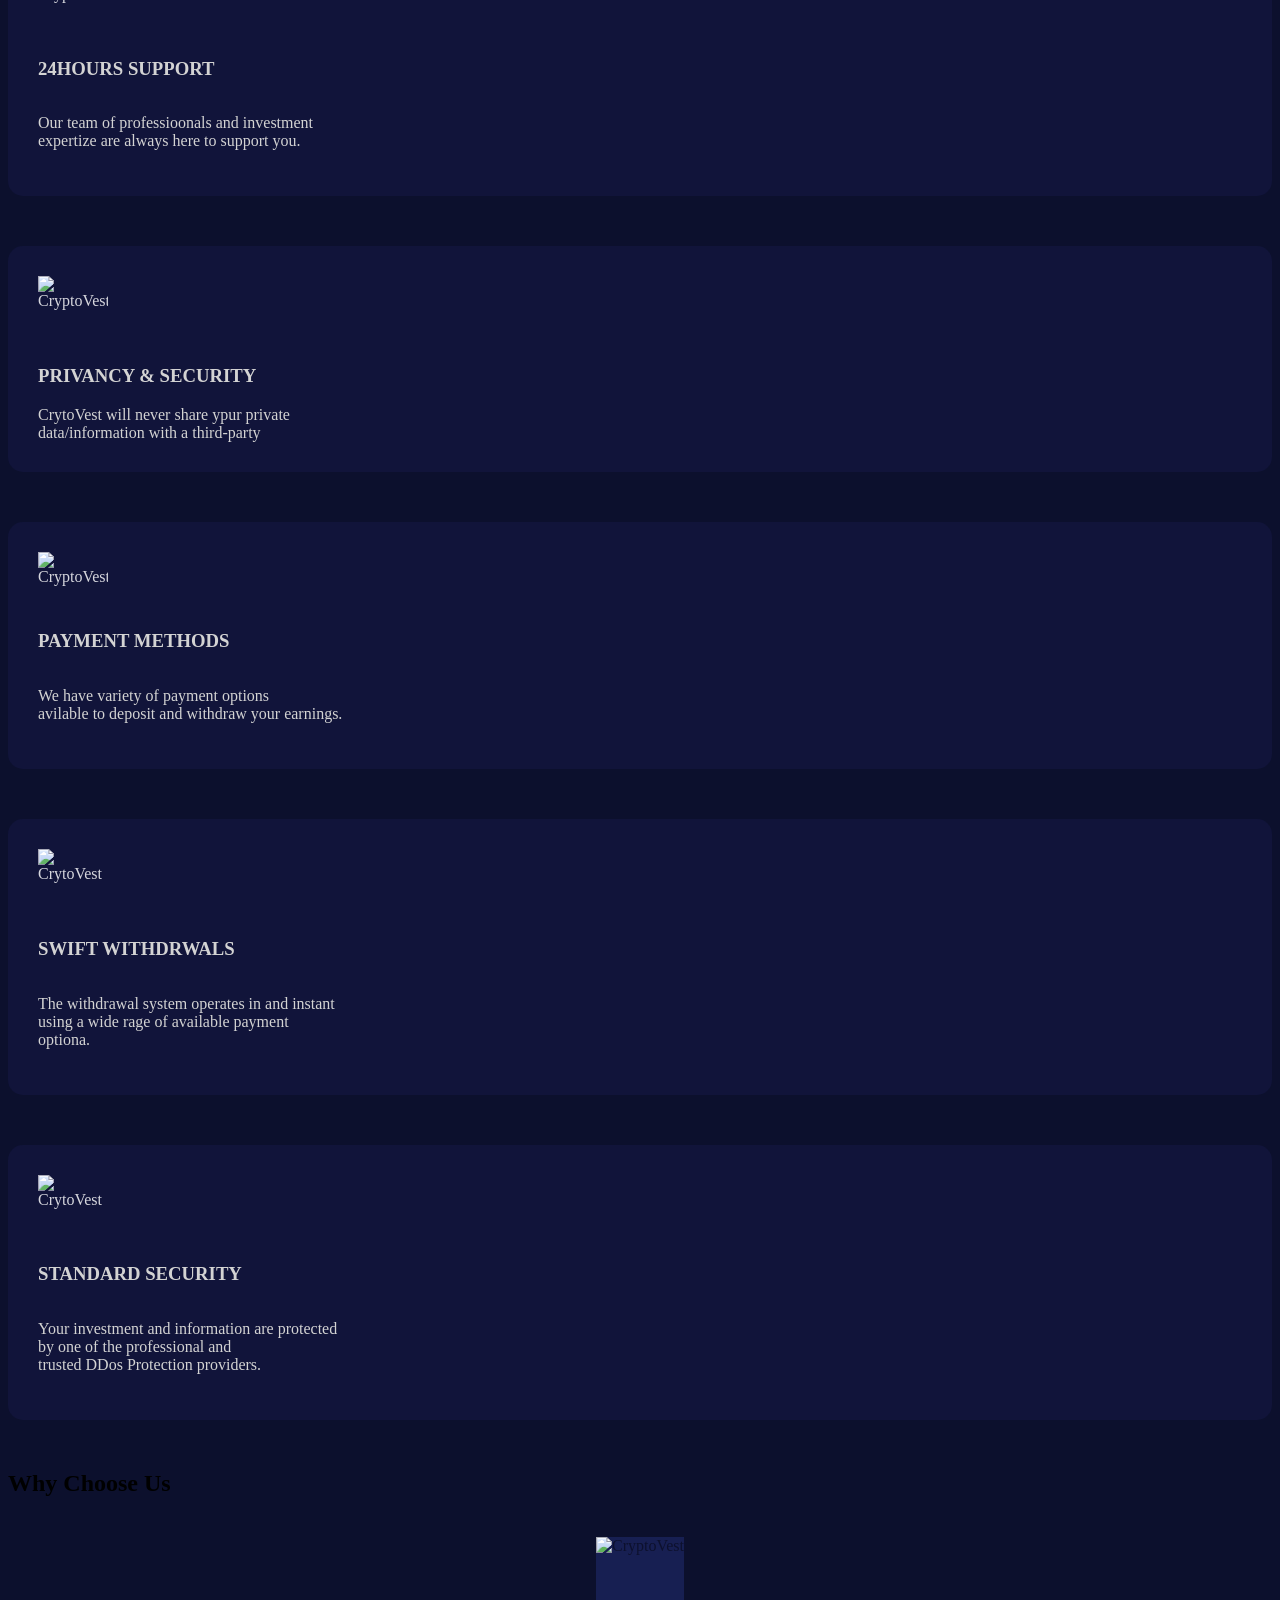
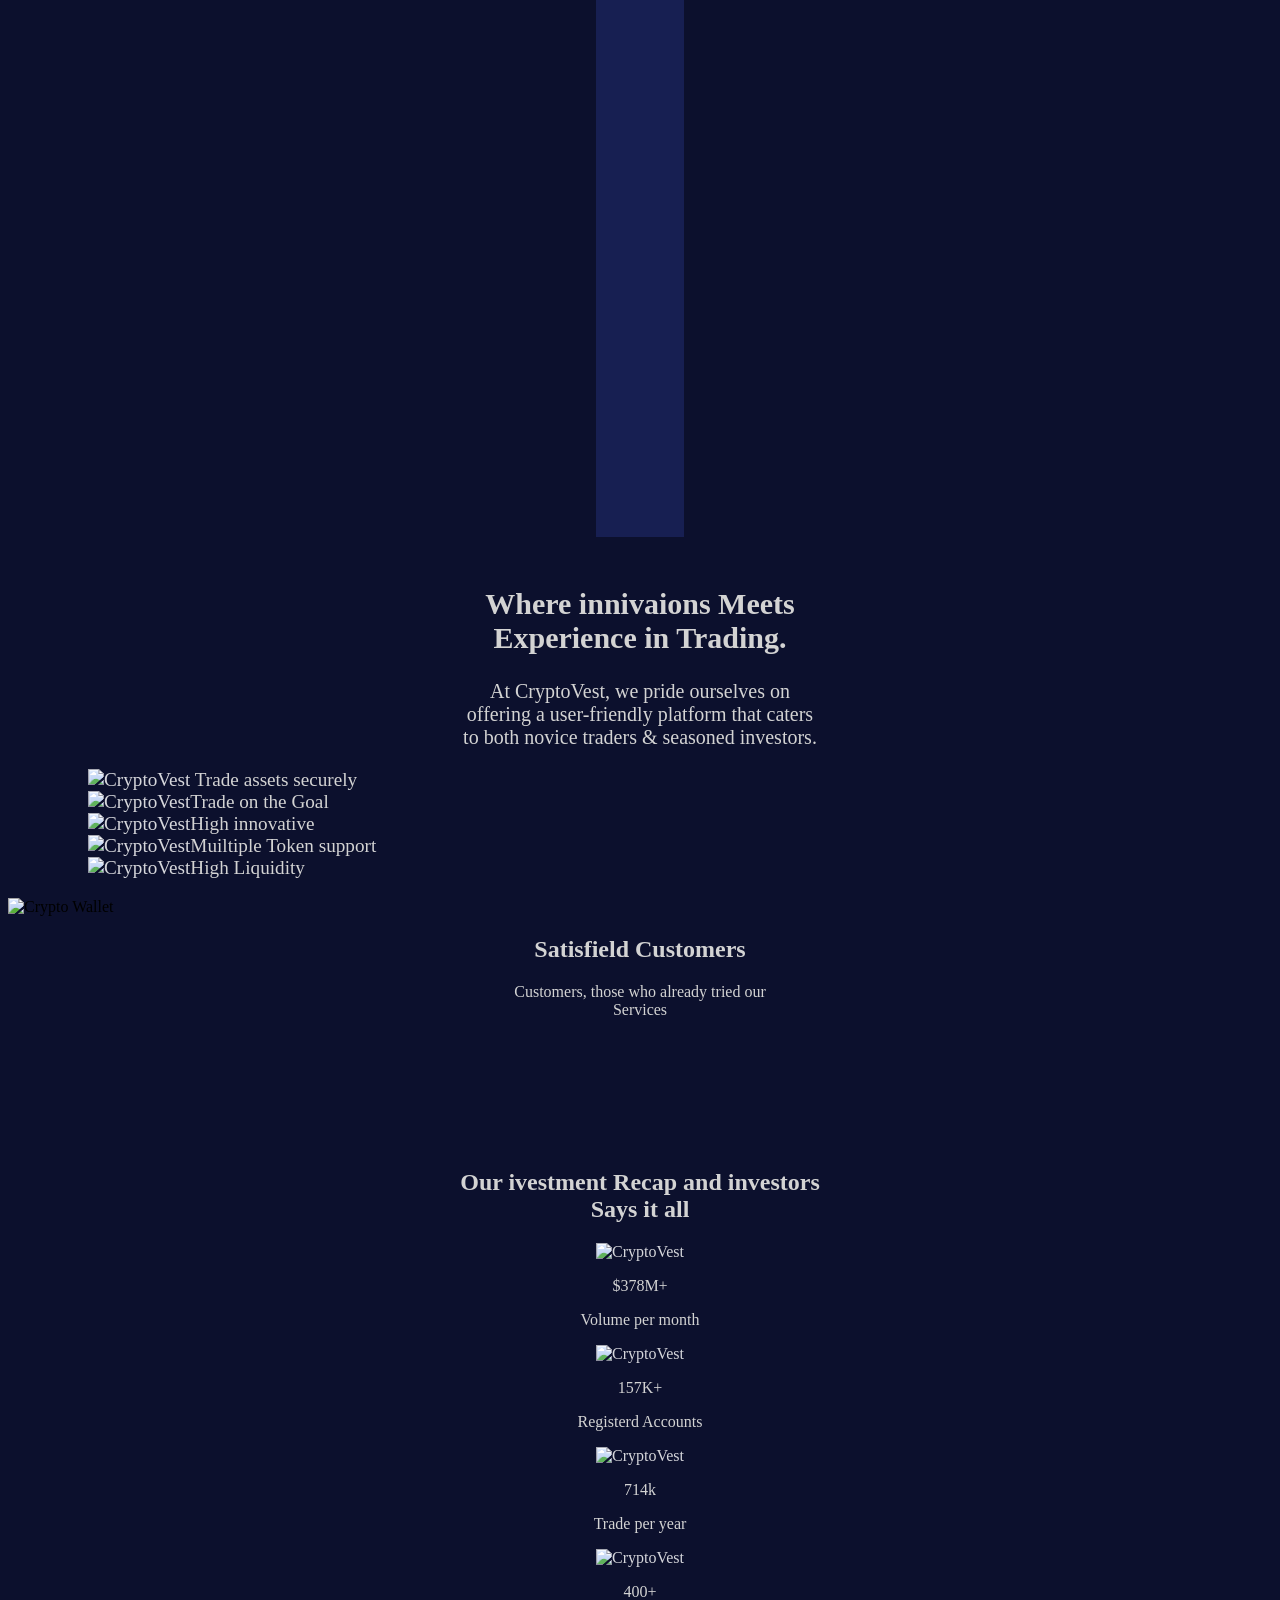
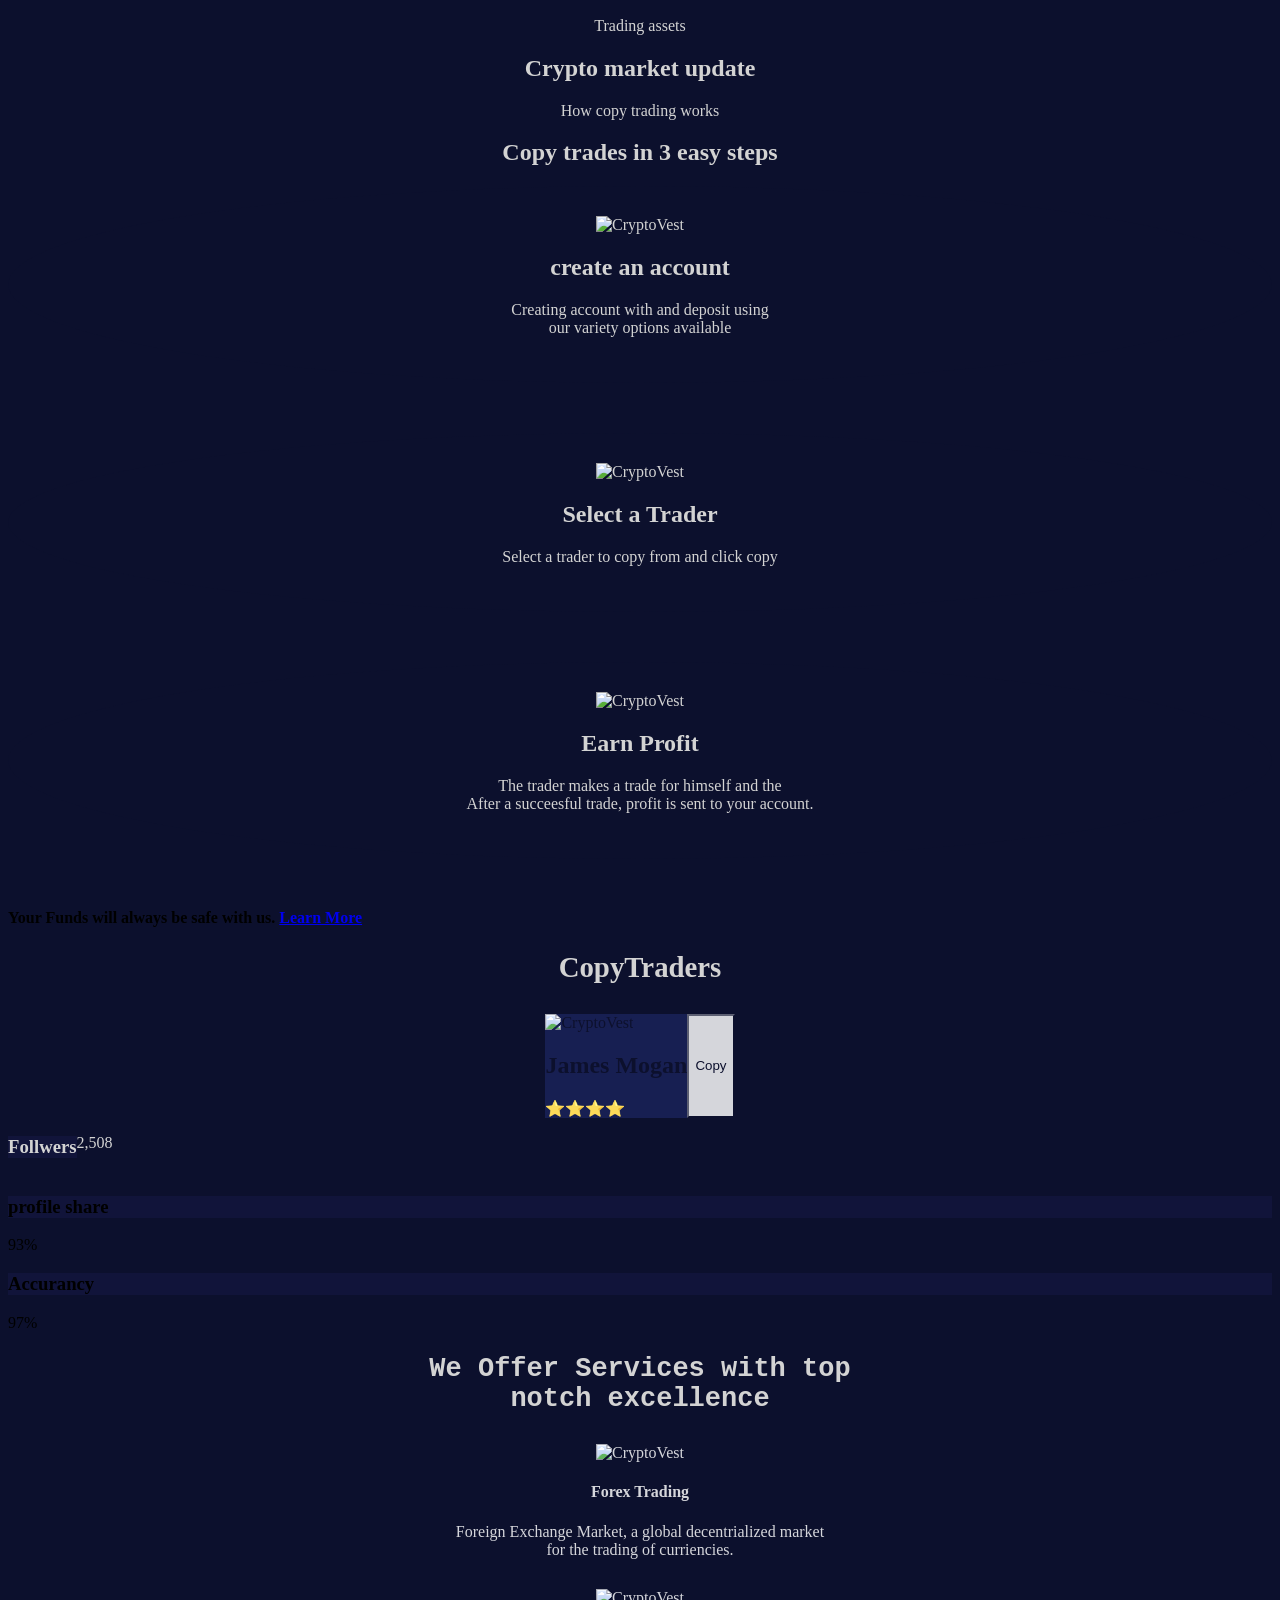
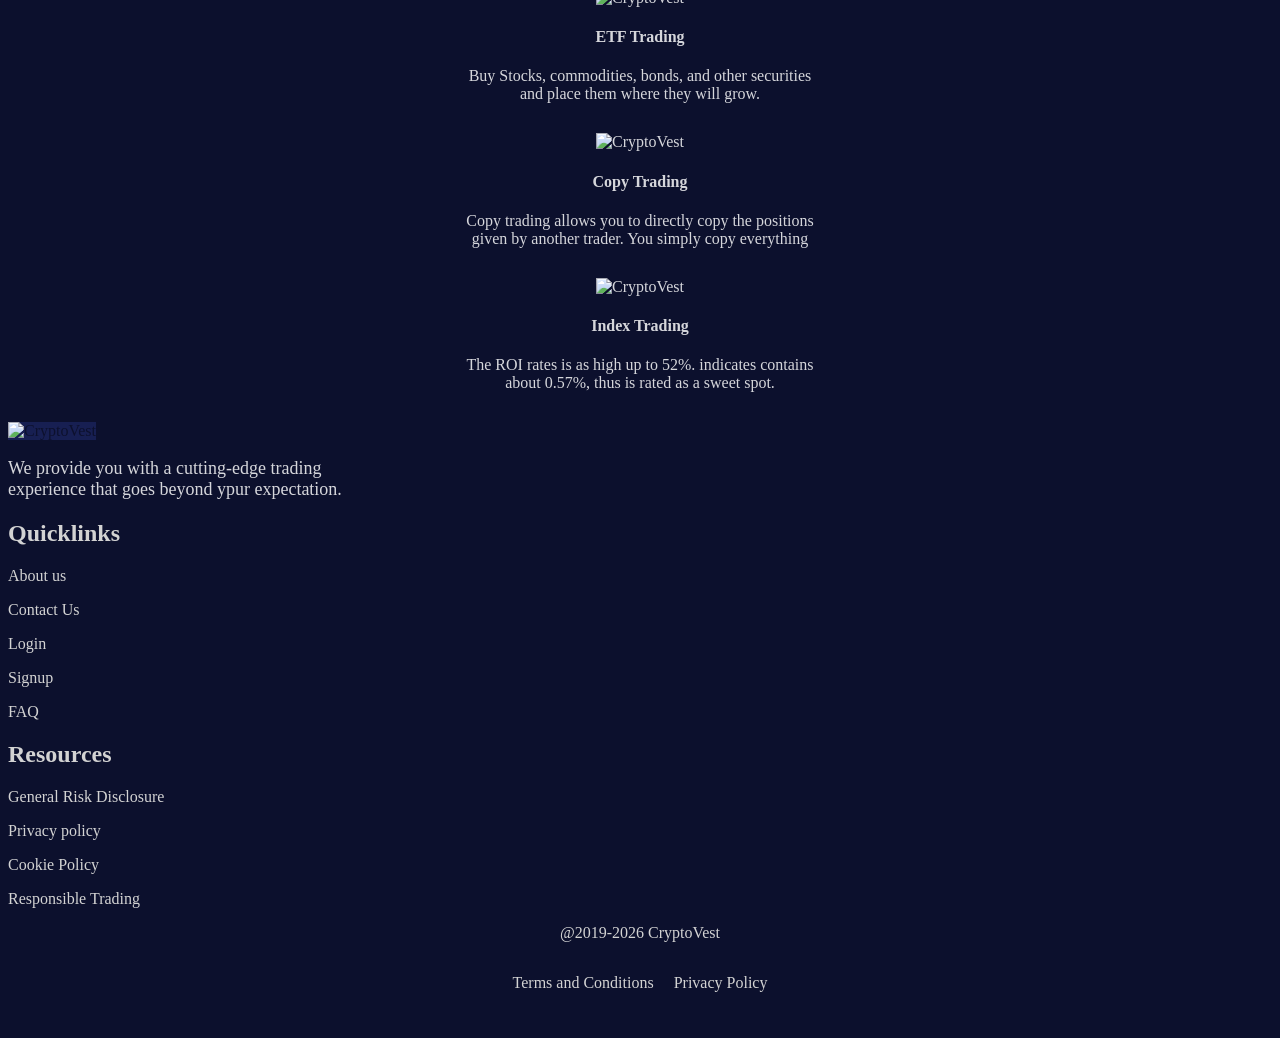
==== commit 709c8548: "index.html" ====
--- a/index.html
+++ b/index.html
@@ -112,10 +112,46 @@
 </ol>
 </div>
 
-div class="J">
-    <img src="https://files.catbox.moe/h7ztrj.png" alt="CryptoVest" height="450">
-</div>
-
+<div class="wallet-slider">
+    <img id="walletImage" src="https://files.catbox.moe/z0l3z1.jpg" alt="Crypto Wallet">
+</div>
+
+<script>
+const walletImages = [
+"https://files.catbox.moe/z0l3z1.jpg",
+"https://files.catbox.moe/3i6pw0.jpg",
+"https://files.catbox.moe/ya12pm.jpg",
+"https://files.catbox.moe/jmp6fd.jpg",
+"https://files.catbox.moe/godu6b.jpg",
+"https://files.catbox.moe/w6t0zl.jpg",
+"https://files.catbox.moe/716t6c.jpg",
+"https://files.catbox.moe/l6s5gh.jpg"
+];
+
+let current = 0;
+const img = document.getElementById("walletImage");
+
+setInterval(function(){
+
+    img.style.opacity = "0";
+
+    setTimeout(function(){
+
+        current++;
+
+        if(current >= walletImages.length){
+            current = 0;
+        }
+
+        img.src = walletImages[current];
+        img.style.opacity = "1";
+
+    },500);
+
+},3000);
+</script>
+
+    
 <div class="K">
     <h2> Satisfield Customers</h2>
     <p> Customers, those who already tried our <br> Services</p>
--- a/style.css
+++ b/style.css
@@ -919,8 +919,26 @@
      border-radius: 20px;
      line-height: 20px;
      color: lightgray;
-     margin-top: 20px;
-     margin-bottom: 20px; 
-    
+     margin-top: 30px;
+     margin-bottom: 40px; 
     }   
 
+.video-container{
+    width:70%;
+    margin:30px auto;
+    margin-top: 30px;
+   margin-bottom: 50px;   
+}
+
+.video-container video{
+    width:100%;
+    display:block;
+    border-radius:25px;
+    box-shadow:0 15px 35px rgba(0,0,0,0.2);
+    transform:scale(1);
+    transition:0.3s ease;
+}
+
+.video-container video:hover{
+    transform:scale(1.02);
+}
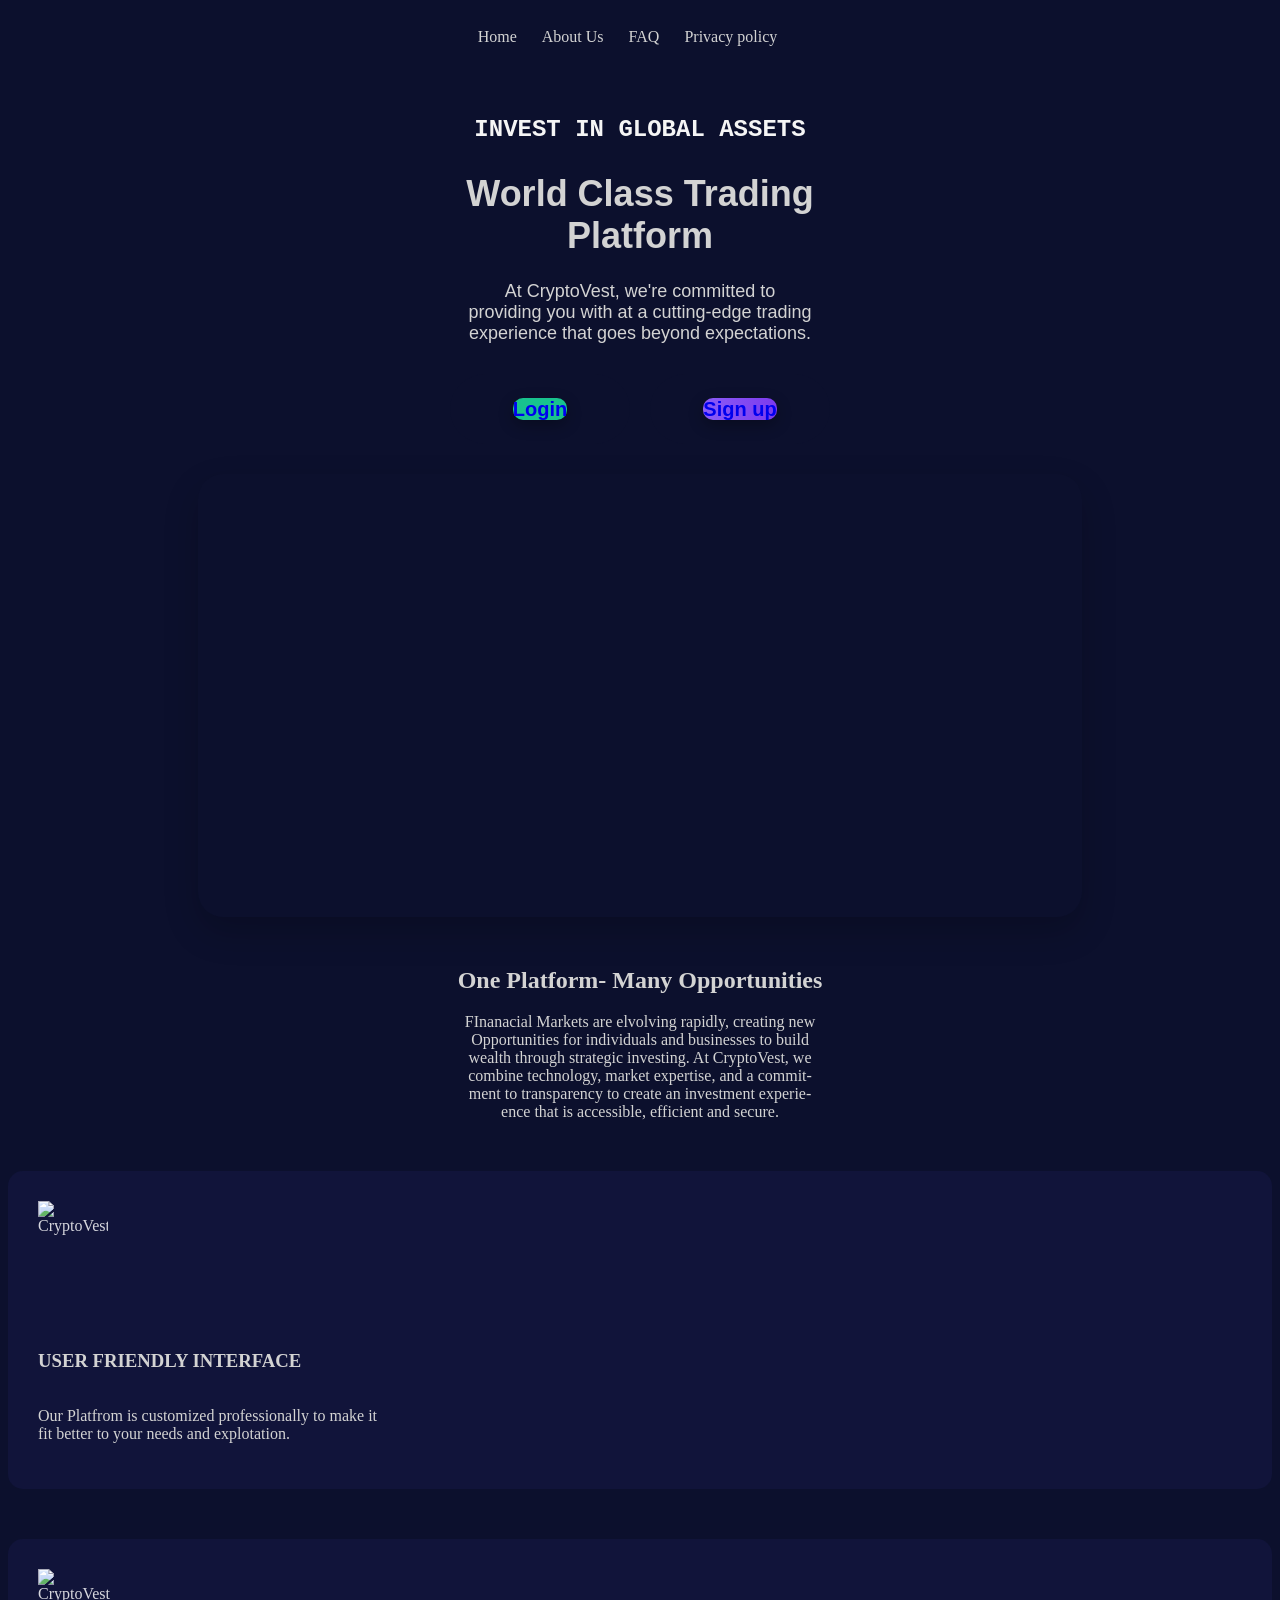
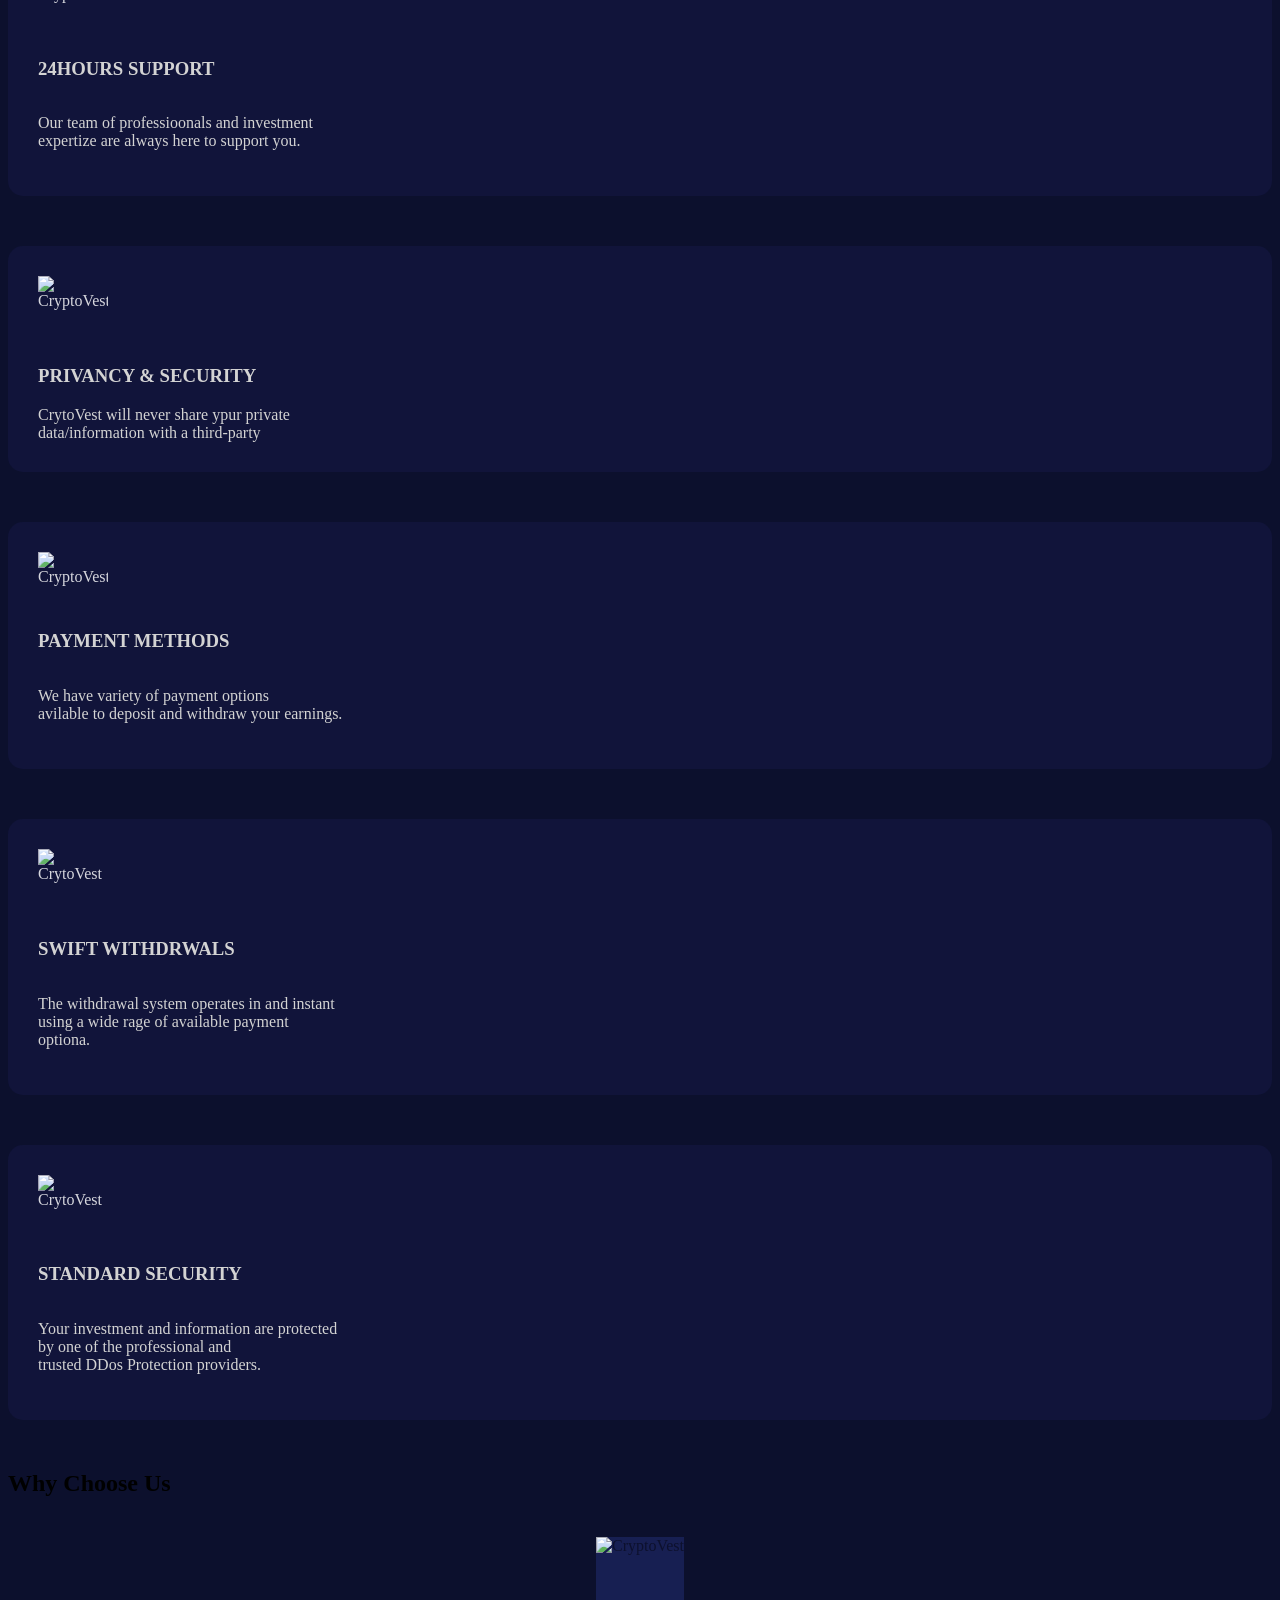
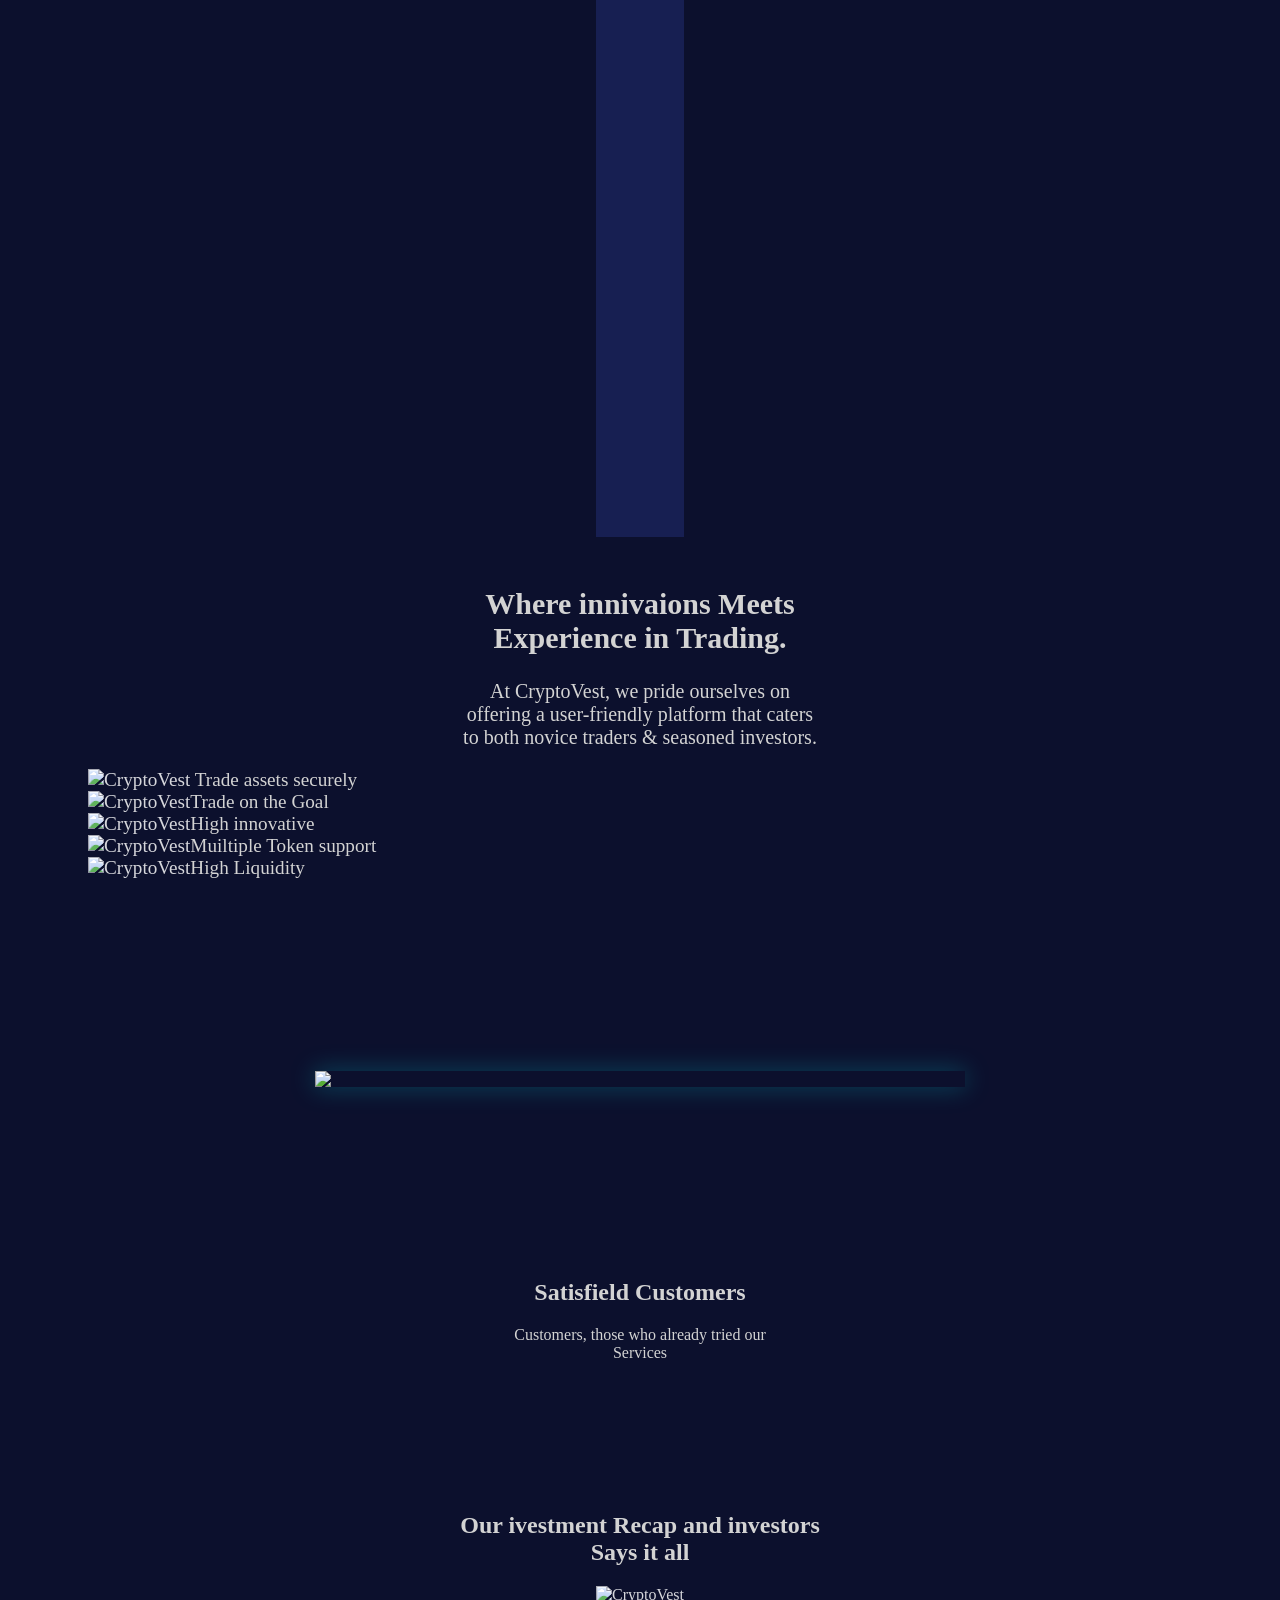
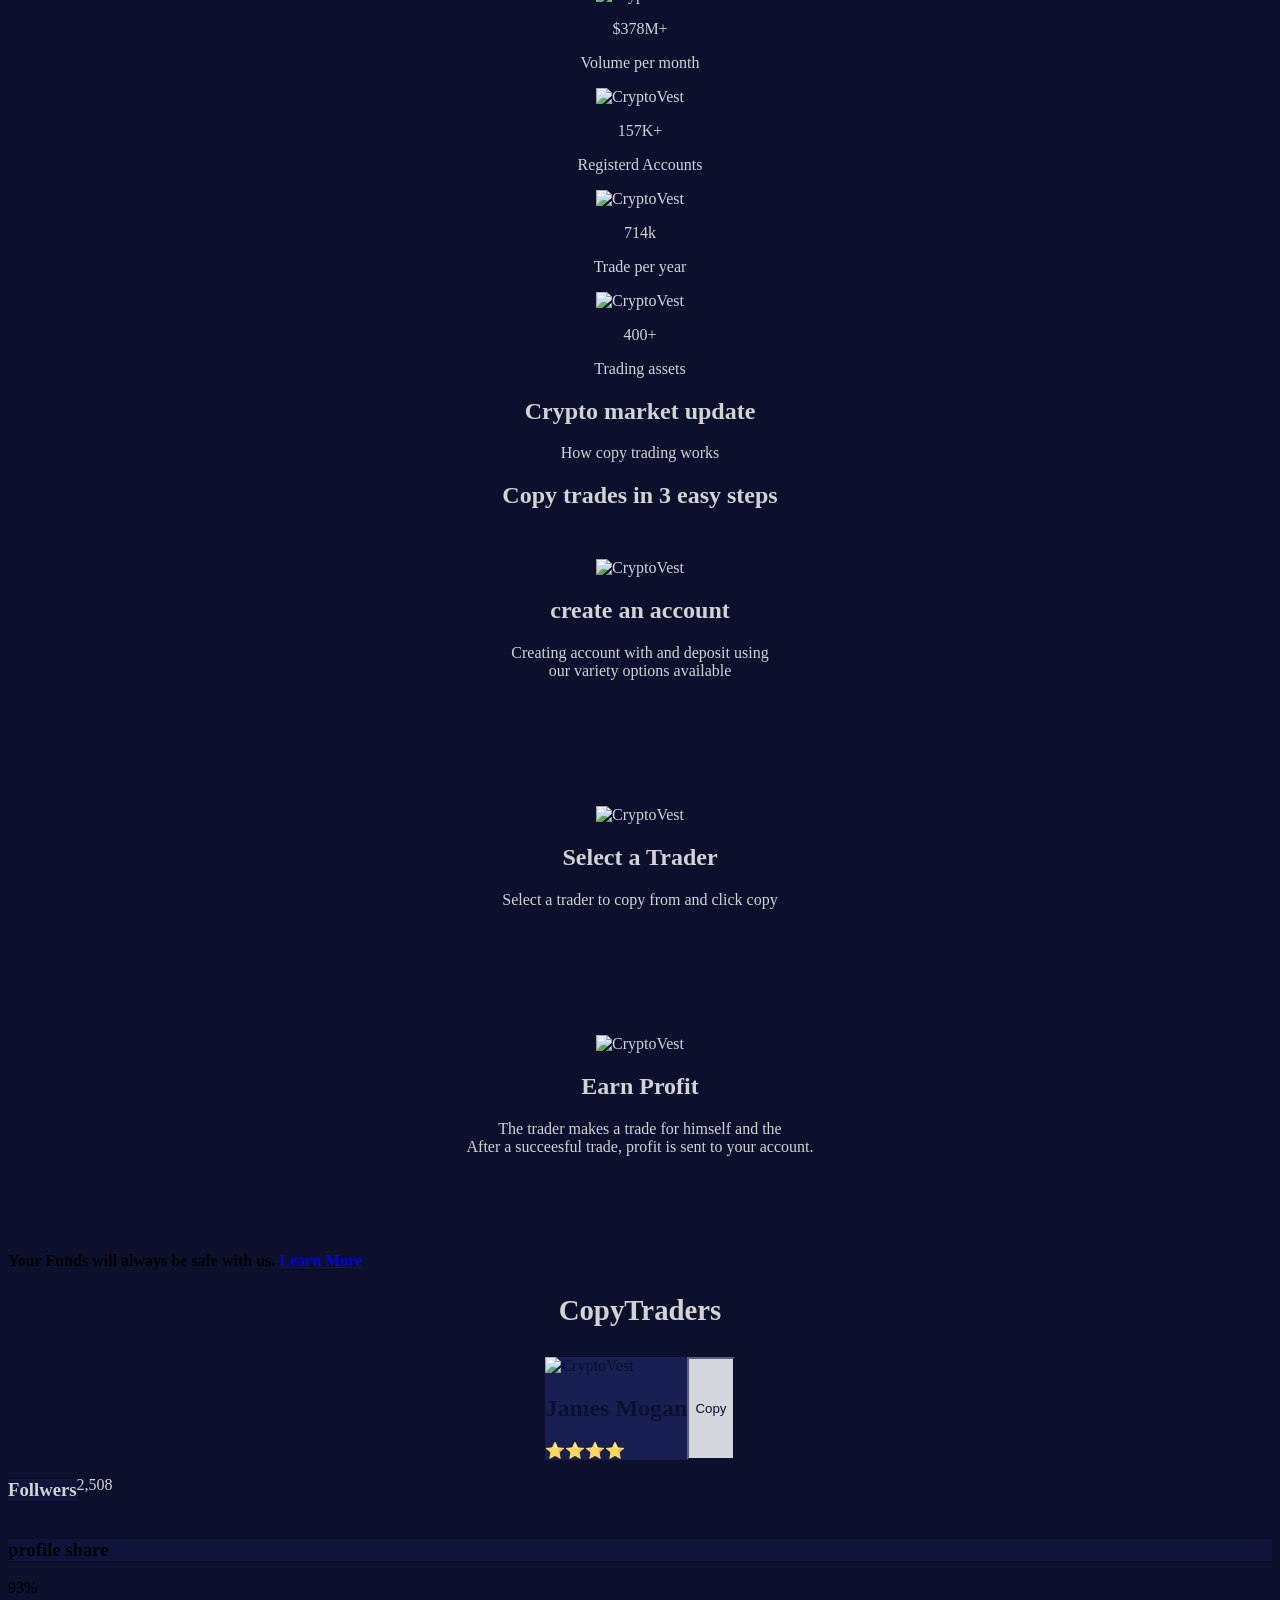
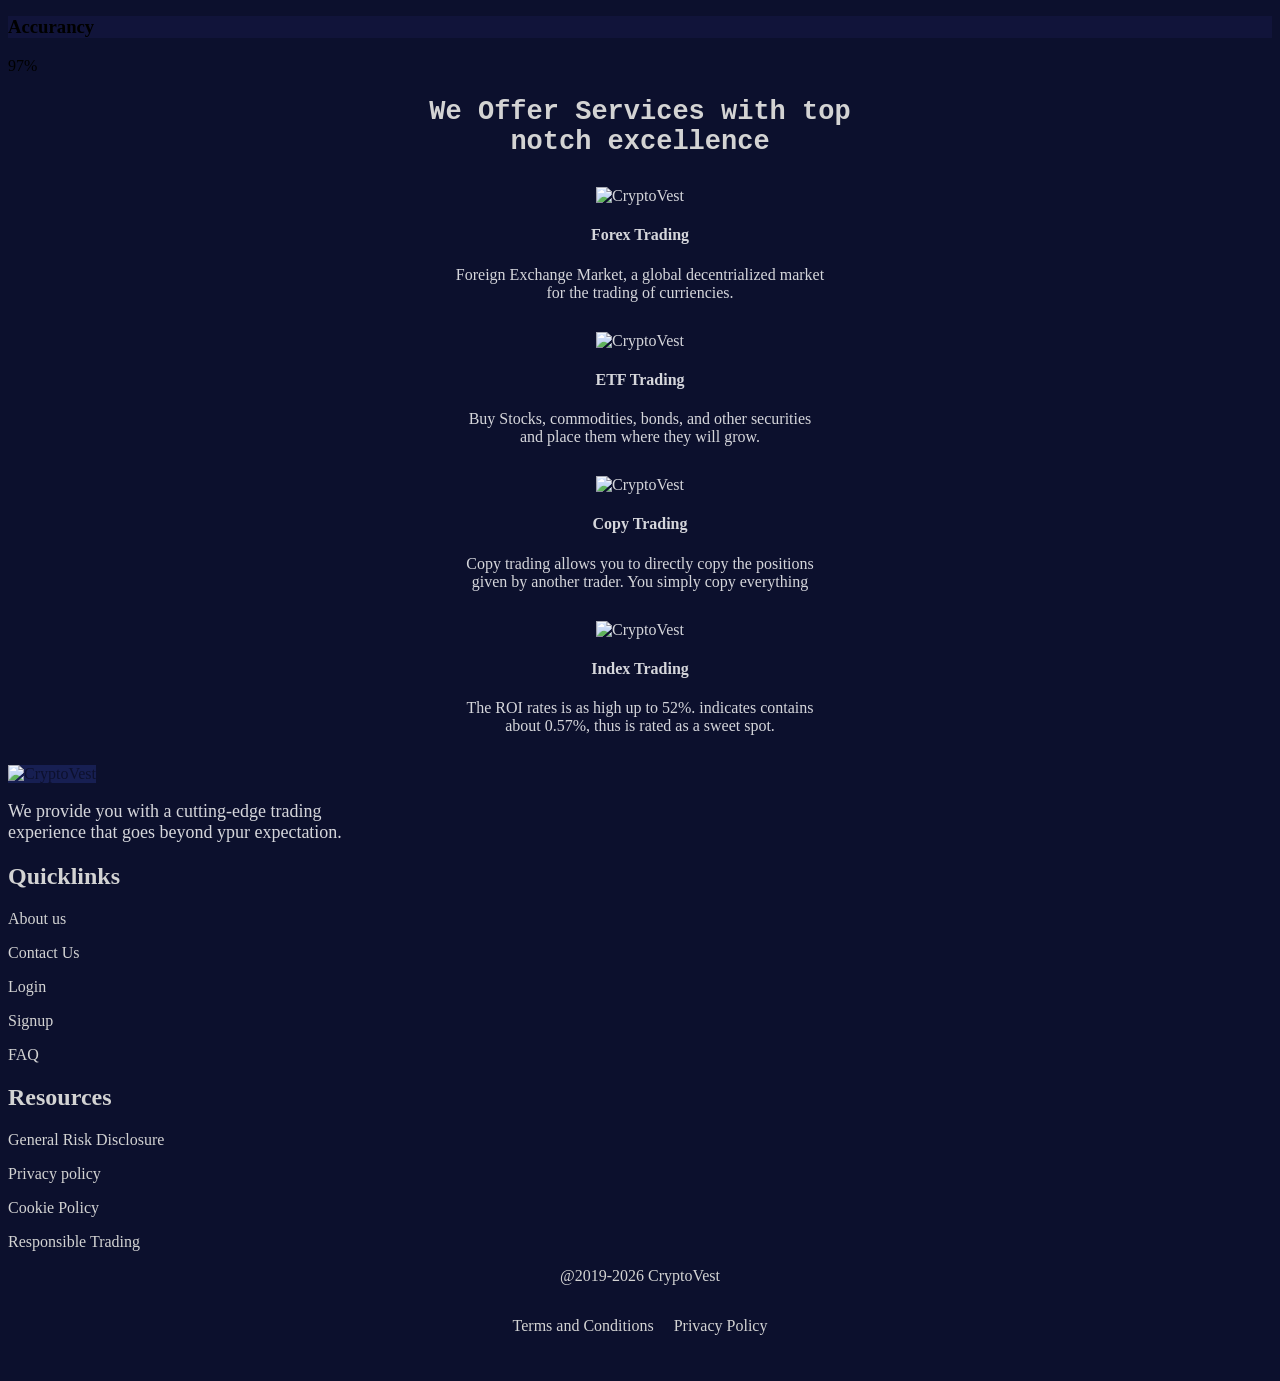
==== commit cd85472a: "index.html" ====
--- a/index.html
+++ b/index.html
@@ -113,44 +113,67 @@
 </div>
 
 <div class="wallet-slider">
-    <img id="walletImage" src="https://files.catbox.moe/z0l3z1.jpg" alt="Crypto Wallet">
+
+    <img id="wallet1" class="wallet active"
+    src="https://files.catbox.moe/684j0r.png">
+
+    <img id="wallet2" class="wallet"
+    src="https://files.catbox.moe/idgj33.png">
+
+    <img id="wallet3" class="wallet"
+    src="https://files.catbox.moe/geu91x.png">
+
+    <img id="wallet4" class="wallet"
+    src="https://files.catbox.moe/lt32ic.png">
+
+    <img id="wallet5" class="wallet"
+    src="https://files.catbox.moe/n8o42q.png">
+
+    <img id="wallet6" class="wallet"
+    src="https://files.catbox.moe/2skgdi.png">
+
+    <img id="wallet7" class="wallet"
+    src="https://files.catbox.moe/75f579.png">
+
+    <img id="wallet8" class="wallet"
+    src="https://files.catbox.moe/6l73ng.png">
+
 </div>
 
 <script>
-const walletImages = [
-"https://files.catbox.moe/z0l3z1.jpg",
-"https://files.catbox.moe/3i6pw0.jpg",
-"https://files.catbox.moe/ya12pm.jpg",
-"https://files.catbox.moe/jmp6fd.jpg",
-"https://files.catbox.moe/godu6b.jpg",
-"https://files.catbox.moe/w6t0zl.jpg",
-"https://files.catbox.moe/716t6c.jpg",
-"https://files.catbox.moe/l6s5gh.jpg"
-];
+
+const wallets = document.querySelectorAll(".wallet");
 
 let current = 0;
-const img = document.getElementById("walletImage");
-
-setInterval(function(){
-
-    img.style.opacity = "0";
-
-    setTimeout(function(){
-
-        current++;
-
-        if(current >= walletImages.length){
-            current = 0;
-        }
-
-        img.src = walletImages[current];
-        img.style.opacity = "1";
-
-    },500);
-
-},3000);
+
+setInterval(() => {
+
+    const currentWallet = wallets[current];
+
+    let next = current + 1;
+
+    if(next >= wallets.length){
+        next = 0;
+    }
+
+    const nextWallet = wallets[next];
+
+    currentWallet.classList.remove("active");
+    currentWallet.classList.add("exit");
+
+    nextWallet.classList.add("active");
+
+    setTimeout(() => {
+
+        currentWallet.classList.remove("exit");
+
+    },1000);
+
+    current = next;
+
+},5000);
+
 </script>
-
     
 <div class="K">
     <h2> Satisfield Customers</h2>
--- a/style.css
+++ b/style.css
@@ -942,3 +942,75 @@
 .video-container video:hover{
     transform:scale(1.02);
 }
+
+.wallet-slider{
+
+    width:100%;
+    height:320px;
+
+    position:relative;
+
+    display:flex;
+    justify-content:center;
+    align-items:center;
+
+    overflow:hidden;
+
+    background:transparent;
+
+    margin:40px 0;
+
+}
+
+.wallet{
+
+    position:absolute;
+
+    width:65%;
+
+    max-width:650px;
+
+    opacity:0;
+
+    transform:translateX(100%);
+
+    transition:all 1s ease;
+
+    filter:
+    drop-shadow(0 0 12px rgba(0,255,255,.25));
+
+}
+
+.wallet.active{
+
+    opacity:1;
+
+    transform:translateX(0);
+
+    z-index:2;
+
+}
+
+.wallet.exit{
+
+    opacity:0;
+
+    transform:translateX(-100%);
+
+}
+
+@media(max-width:768px){
+
+.wallet{
+
+    width:90%;
+
+}
+
+.wallet-slider{
+
+    height:230px;
+
+}
+
+}
